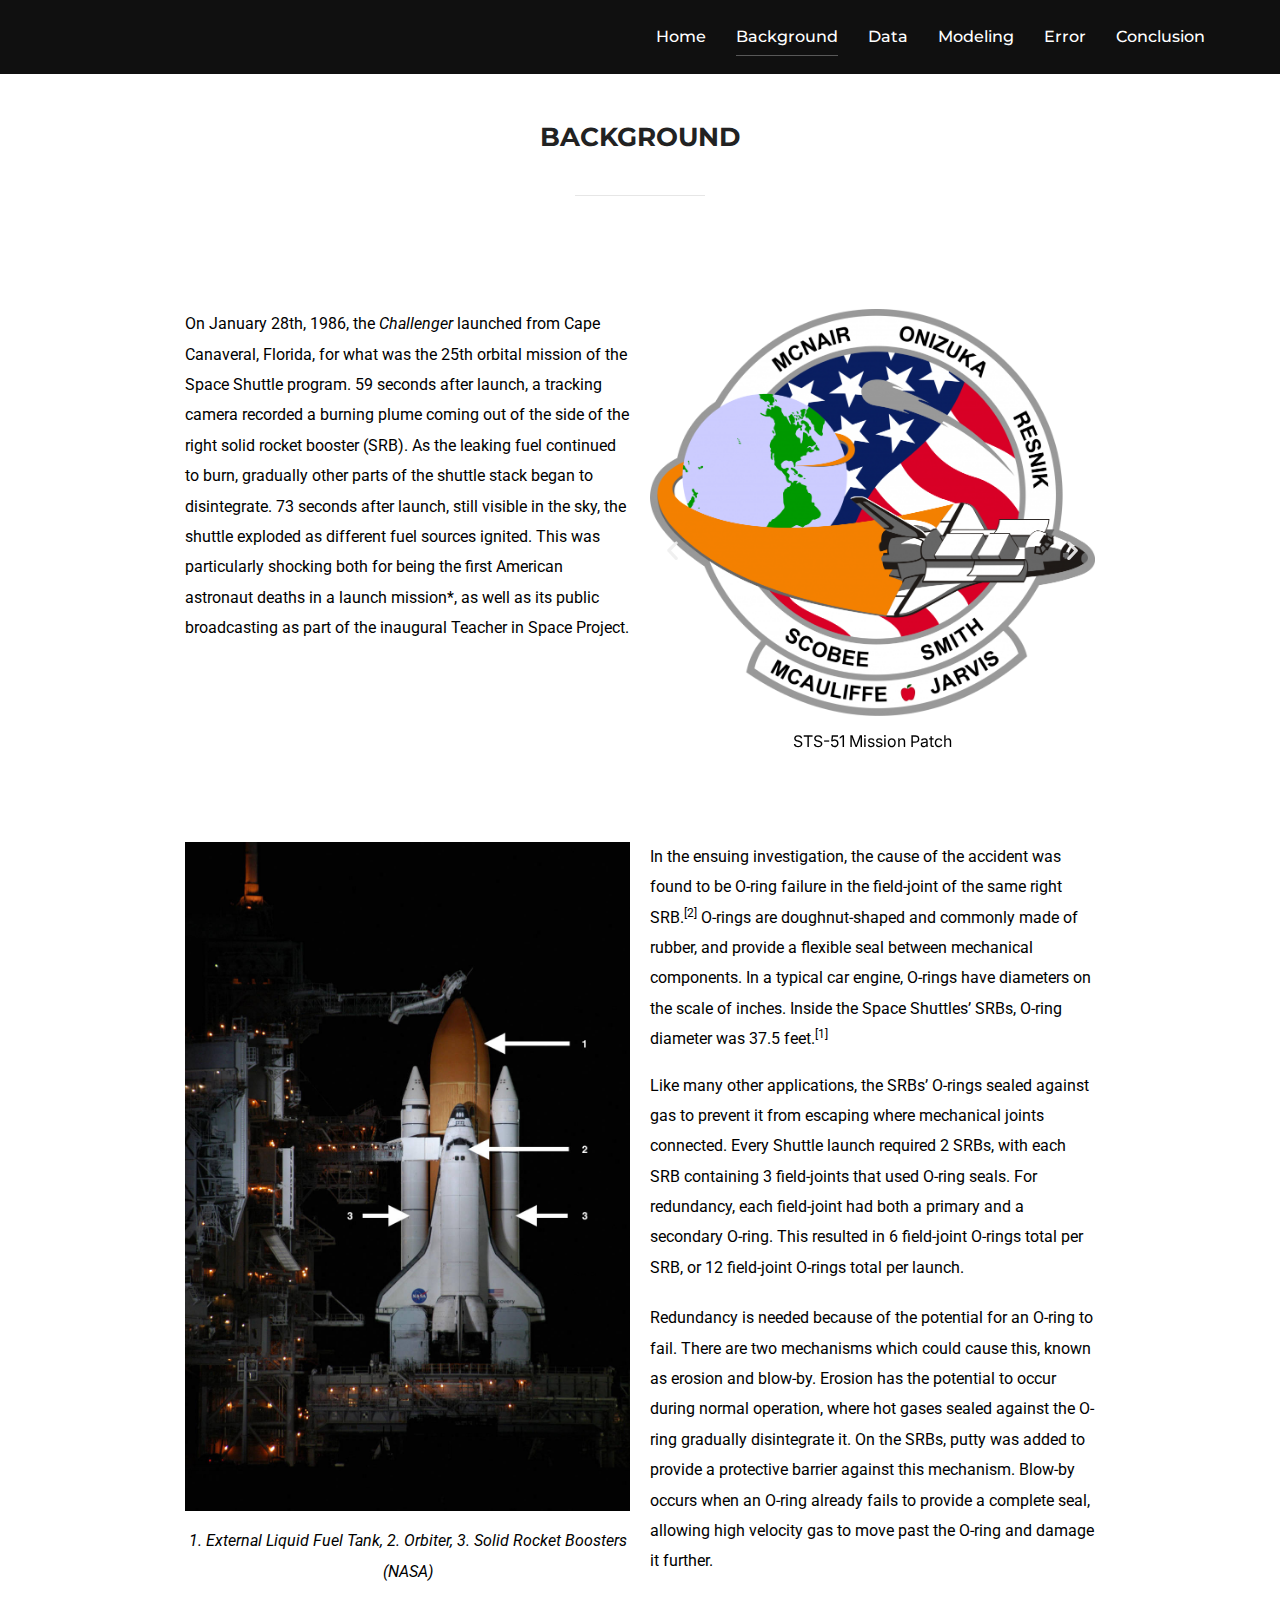
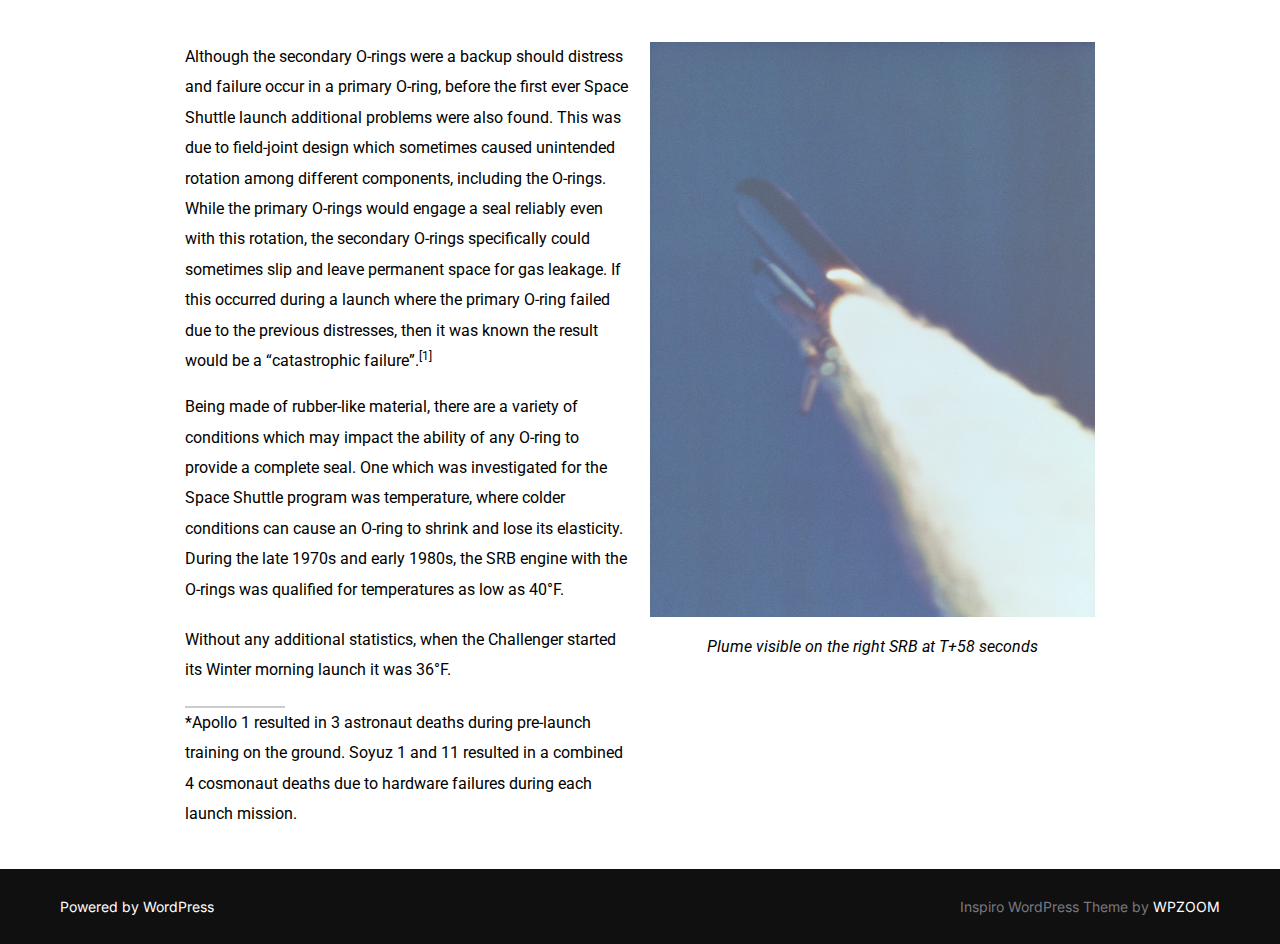
==== docs/background.html @ ef32907a "Added pages files" ====
<!DOCTYPE html> <html lang="en-US" class="no-js"> <head> 	<meta charset="UTF-8" /> 	<meta name="viewport" content="width=device-width, initial-scale=1" /> 	<script>(function(html){html.className = html.className.replace(/\bno-js\b/,'js')})(document.documentElement);</script> <title>Background &#8211; The Space Shuttle Challenger</title> <meta name='robots' content='max-image-preview:large' /> <link rel='dns-prefetch' href='//fonts.googleapis.com' /> <link rel='dns-prefetch' href='//s.w.org' /> <link rel="alternate" type="application/rss+xml" title="The Space Shuttle Challenger &raquo; Feed" href="http://localhost:8888/spaceshuttle/feed/" /> <link rel="alternate" type="application/rss+xml" title="The Space Shuttle Challenger &raquo; Comments Feed" href="http://localhost:8888/spaceshuttle/comments/feed/" /> <script>
window._wpemojiSettings = {"baseUrl":"https:\/\/s.w.org\/images\/core\/emoji\/13.1.0\/72x72\/","ext":".png","svgUrl":"https:\/\/s.w.org\/images\/core\/emoji\/13.1.0\/svg\/","svgExt":".svg","source":{"concatemoji":"http:\/\/localhost:8888\/spaceshuttle\/wp-includes\/js\/wp-emoji-release.min.js?ver=5.9.1"}};
/*! This file is auto-generated */
!function(e,a,t){var n,r,o,i=a.createElement("canvas"),p=i.getContext&&i.getContext("2d");function s(e,t){var a=String.fromCharCode;p.clearRect(0,0,i.width,i.height),p.fillText(a.apply(this,e),0,0);e=i.toDataURL();return p.clearRect(0,0,i.width,i.height),p.fillText(a.apply(this,t),0,0),e===i.toDataURL()}function c(e){var t=a.createElement("script");t.src=e,t.defer=t.type="text/javascript",a.getElementsByTagName("head")[0].appendChild(t)}for(o=Array("flag","emoji"),t.supports={everything:!0,everythingExceptFlag:!0},r=0;r<o.length;r++)t.supports[o[r]]=function(e){if(!p||!p.fillText)return!1;switch(p.textBaseline="top",p.font="600 32px Arial",e){case"flag":return s([127987,65039,8205,9895,65039],[127987,65039,8203,9895,65039])?!1:!s([55356,56826,55356,56819],[55356,56826,8203,55356,56819])&&!s([55356,57332,56128,56423,56128,56418,56128,56421,56128,56430,56128,56423,56128,56447],[55356,57332,8203,56128,56423,8203,56128,56418,8203,56128,56421,8203,56128,56430,8203,56128,56423,8203,56128,56447]);case"emoji":return!s([10084,65039,8205,55357,56613],[10084,65039,8203,55357,56613])}return!1}(o[r]),t.supports.everything=t.supports.everything&&t.supports[o[r]],"flag"!==o[r]&&(t.supports.everythingExceptFlag=t.supports.everythingExceptFlag&&t.supports[o[r]]);t.supports.everythingExceptFlag=t.supports.everythingExceptFlag&&!t.supports.flag,t.DOMReady=!1,t.readyCallback=function(){t.DOMReady=!0},t.supports.everything||(n=function(){t.readyCallback()},a.addEventListener?(a.addEventListener("DOMContentLoaded",n,!1),e.addEventListener("load",n,!1)):(e.attachEvent("onload",n),a.attachEvent("onreadystatechange",function(){"complete"===a.readyState&&t.readyCallback()})),(n=t.source||{}).concatemoji?c(n.concatemoji):n.wpemoji&&n.twemoji&&(c(n.twemoji),c(n.wpemoji)))}(window,document,window._wpemojiSettings);
</script> <style> img.wp-smiley, img.emoji { 	display: inline !important; 	border: none !important; 	box-shadow: none !important; 	height: 1em !important; 	width: 1em !important; 	margin: 0 0.07em !important; 	vertical-align: -0.1em !important; 	background: none !important; 	padding: 0 !important; } </style> 	<link rel='stylesheet' id='wp-block-library-css'  href='./css/dist-block-library-style.min.css' media='all' /> <style id='wp-block-library-theme-inline-css'> .wp-block-audio figcaption{color:#555;font-size:13px;text-align:center}.is-dark-theme .wp-block-audio figcaption{color:hsla(0,0%,100%,.65)}.wp-block-code>code{font-family:Menlo,Consolas,monaco,monospace;color:#1e1e1e;padding:.8em 1em;border:1px solid #ddd;border-radius:4px}.wp-block-embed figcaption{color:#555;font-size:13px;text-align:center}.is-dark-theme .wp-block-embed figcaption{color:hsla(0,0%,100%,.65)}.blocks-gallery-caption{color:#555;font-size:13px;text-align:center}.is-dark-theme .blocks-gallery-caption{color:hsla(0,0%,100%,.65)}.wp-block-image figcaption{color:#555;font-size:13px;text-align:center}.is-dark-theme .wp-block-image figcaption{color:hsla(0,0%,100%,.65)}.wp-block-pullquote{border-top:4px solid;border-bottom:4px solid;margin-bottom:1.75em;color:currentColor}.wp-block-pullquote__citation,.wp-block-pullquote cite,.wp-block-pullquote footer{color:currentColor;text-transform:uppercase;font-size:.8125em;font-style:normal}.wp-block-quote{border-left:.25em solid;margin:0 0 1.75em;padding-left:1em}.wp-block-quote cite,.wp-block-quote footer{color:currentColor;font-size:.8125em;position:relative;font-style:normal}.wp-block-quote.has-text-align-right{border-left:none;border-right:.25em solid;padding-left:0;padding-right:1em}.wp-block-quote.has-text-align-center{border:none;padding-left:0}.wp-block-quote.is-large,.wp-block-quote.is-style-large,.wp-block-quote.is-style-plain{border:none}.wp-block-search .wp-block-search__label{font-weight:700}.wp-block-group:where(.has-background){padding:1.25em 2.375em}.wp-block-separator{border:none;border-bottom:2px solid;margin-left:auto;margin-right:auto;opacity:.4}.wp-block-separator:not(.is-style-wide):not(.is-style-dots){width:100px}.wp-block-separator.has-background:not(.is-style-dots){border-bottom:none;height:1px}.wp-block-separator.has-background:not(.is-style-wide):not(.is-style-dots){height:2px}.wp-block-table thead{border-bottom:3px solid}.wp-block-table tfoot{border-top:3px solid}.wp-block-table td,.wp-block-table th{padding:.5em;border:1px solid;word-break:normal}.wp-block-table figcaption{color:#555;font-size:13px;text-align:center}.is-dark-theme .wp-block-table figcaption{color:hsla(0,0%,100%,.65)}.wp-block-video figcaption{color:#555;font-size:13px;text-align:center}.is-dark-theme .wp-block-video figcaption{color:hsla(0,0%,100%,.65)}.wp-block-template-part.has-background{padding:1.25em 2.375em;margin-top:0;margin-bottom:0} </style> <style id='global-styles-inline-css'> body{--wp--preset--color--black: #000000;--wp--preset--color--cyan-bluish-gray: #abb8c3;--wp--preset--color--white: #ffffff;--wp--preset--color--pale-pink: #f78da7;--wp--preset--color--vivid-red: #cf2e2e;--wp--preset--color--luminous-vivid-orange: #ff6900;--wp--preset--color--luminous-vivid-amber: #fcb900;--wp--preset--color--light-green-cyan: #7bdcb5;--wp--preset--color--vivid-green-cyan: #00d084;--wp--preset--color--pale-cyan-blue: #8ed1fc;--wp--preset--color--vivid-cyan-blue: #0693e3;--wp--preset--color--vivid-purple: #9b51e0;--wp--preset--gradient--vivid-cyan-blue-to-vivid-purple: linear-gradient(135deg,rgba(6,147,227,1) 0%,rgb(155,81,224) 100%);--wp--preset--gradient--light-green-cyan-to-vivid-green-cyan: linear-gradient(135deg,rgb(122,220,180) 0%,rgb(0,208,130) 100%);--wp--preset--gradient--luminous-vivid-amber-to-luminous-vivid-orange: linear-gradient(135deg,rgba(252,185,0,1) 0%,rgba(255,105,0,1) 100%);--wp--preset--gradient--luminous-vivid-orange-to-vivid-red: linear-gradient(135deg,rgba(255,105,0,1) 0%,rgb(207,46,46) 100%);--wp--preset--gradient--very-light-gray-to-cyan-bluish-gray: linear-gradient(135deg,rgb(238,238,238) 0%,rgb(169,184,195) 100%);--wp--preset--gradient--cool-to-warm-spectrum: linear-gradient(135deg,rgb(74,234,220) 0%,rgb(151,120,209) 20%,rgb(207,42,186) 40%,rgb(238,44,130) 60%,rgb(251,105,98) 80%,rgb(254,248,76) 100%);--wp--preset--gradient--blush-light-purple: linear-gradient(135deg,rgb(255,206,236) 0%,rgb(152,150,240) 100%);--wp--preset--gradient--blush-bordeaux: linear-gradient(135deg,rgb(254,205,165) 0%,rgb(254,45,45) 50%,rgb(107,0,62) 100%);--wp--preset--gradient--luminous-dusk: linear-gradient(135deg,rgb(255,203,112) 0%,rgb(199,81,192) 50%,rgb(65,88,208) 100%);--wp--preset--gradient--pale-ocean: linear-gradient(135deg,rgb(255,245,203) 0%,rgb(182,227,212) 50%,rgb(51,167,181) 100%);--wp--preset--gradient--electric-grass: linear-gradient(135deg,rgb(202,248,128) 0%,rgb(113,206,126) 100%);--wp--preset--gradient--midnight: linear-gradient(135deg,rgb(2,3,129) 0%,rgb(40,116,252) 100%);--wp--preset--duotone--dark-grayscale: url('#wp-duotone-dark-grayscale');--wp--preset--duotone--grayscale: url('#wp-duotone-grayscale');--wp--preset--duotone--purple-yellow: url('#wp-duotone-purple-yellow');--wp--preset--duotone--blue-red: url('#wp-duotone-blue-red');--wp--preset--duotone--midnight: url('#wp-duotone-midnight');--wp--preset--duotone--magenta-yellow: url('#wp-duotone-magenta-yellow');--wp--preset--duotone--purple-green: url('#wp-duotone-purple-green');--wp--preset--duotone--blue-orange: url('#wp-duotone-blue-orange');--wp--preset--font-size--small: 13px;--wp--preset--font-size--medium: 20px;--wp--preset--font-size--large: 36px;--wp--preset--font-size--x-large: 42px;}.has-black-color{color: var(--wp--preset--color--black) !important;}.has-cyan-bluish-gray-color{color: var(--wp--preset--color--cyan-bluish-gray) !important;}.has-white-color{color: var(--wp--preset--color--white) !important;}.has-pale-pink-color{color: var(--wp--preset--color--pale-pink) !important;}.has-vivid-red-color{color: var(--wp--preset--color--vivid-red) !important;}.has-luminous-vivid-orange-color{color: var(--wp--preset--color--luminous-vivid-orange) !important;}.has-luminous-vivid-amber-color{color: var(--wp--preset--color--luminous-vivid-amber) !important;}.has-light-green-cyan-color{color: var(--wp--preset--color--light-green-cyan) !important;}.has-vivid-green-cyan-color{color: var(--wp--preset--color--vivid-green-cyan) !important;}.has-pale-cyan-blue-color{color: var(--wp--preset--color--pale-cyan-blue) !important;}.has-vivid-cyan-blue-color{color: var(--wp--preset--color--vivid-cyan-blue) !important;}.has-vivid-purple-color{color: var(--wp--preset--color--vivid-purple) !important;}.has-black-background-color{background-color: var(--wp--preset--color--black) !important;}.has-cyan-bluish-gray-background-color{background-color: var(--wp--preset--color--cyan-bluish-gray) !important;}.has-white-background-color{background-color: var(--wp--preset--color--white) !important;}.has-pale-pink-background-color{background-color: var(--wp--preset--color--pale-pink) !important;}.has-vivid-red-background-color{background-color: var(--wp--preset--color--vivid-red) !important;}.has-luminous-vivid-orange-background-color{background-color: var(--wp--preset--color--luminous-vivid-orange) !important;}.has-luminous-vivid-amber-background-color{background-color: var(--wp--preset--color--luminous-vivid-amber) !important;}.has-light-green-cyan-background-color{background-color: var(--wp--preset--color--light-green-cyan) !important;}.has-vivid-green-cyan-background-color{background-color: var(--wp--preset--color--vivid-green-cyan) !important;}.has-pale-cyan-blue-background-color{background-color: var(--wp--preset--color--pale-cyan-blue) !important;}.has-vivid-cyan-blue-background-color{background-color: var(--wp--preset--color--vivid-cyan-blue) !important;}.has-vivid-purple-background-color{background-color: var(--wp--preset--color--vivid-purple) !important;}.has-black-border-color{border-color: var(--wp--preset--color--black) !important;}.has-cyan-bluish-gray-border-color{border-color: var(--wp--preset--color--cyan-bluish-gray) !important;}.has-white-border-color{border-color: var(--wp--preset--color--white) !important;}.has-pale-pink-border-color{border-color: var(--wp--preset--color--pale-pink) !important;}.has-vivid-red-border-color{border-color: var(--wp--preset--color--vivid-red) !important;}.has-luminous-vivid-orange-border-color{border-color: var(--wp--preset--color--luminous-vivid-orange) !important;}.has-luminous-vivid-amber-border-color{border-color: var(--wp--preset--color--luminous-vivid-amber) !important;}.has-light-green-cyan-border-color{border-color: var(--wp--preset--color--light-green-cyan) !important;}.has-vivid-green-cyan-border-color{border-color: var(--wp--preset--color--vivid-green-cyan) !important;}.has-pale-cyan-blue-border-color{border-color: var(--wp--preset--color--pale-cyan-blue) !important;}.has-vivid-cyan-blue-border-color{border-color: var(--wp--preset--color--vivid-cyan-blue) !important;}.has-vivid-purple-border-color{border-color: var(--wp--preset--color--vivid-purple) !important;}.has-vivid-cyan-blue-to-vivid-purple-gradient-background{background: var(--wp--preset--gradient--vivid-cyan-blue-to-vivid-purple) !important;}.has-light-green-cyan-to-vivid-green-cyan-gradient-background{background: var(--wp--preset--gradient--light-green-cyan-to-vivid-green-cyan) !important;}.has-luminous-vivid-amber-to-luminous-vivid-orange-gradient-background{background: var(--wp--preset--gradient--luminous-vivid-amber-to-luminous-vivid-orange) !important;}.has-luminous-vivid-orange-to-vivid-red-gradient-background{background: var(--wp--preset--gradient--luminous-vivid-orange-to-vivid-red) !important;}.has-very-light-gray-to-cyan-bluish-gray-gradient-background{background: var(--wp--preset--gradient--very-light-gray-to-cyan-bluish-gray) !important;}.has-cool-to-warm-spectrum-gradient-background{background: var(--wp--preset--gradient--cool-to-warm-spectrum) !important;}.has-blush-light-purple-gradient-background{background: var(--wp--preset--gradient--blush-light-purple) !important;}.has-blush-bordeaux-gradient-background{background: var(--wp--preset--gradient--blush-bordeaux) !important;}.has-luminous-dusk-gradient-background{background: var(--wp--preset--gradient--luminous-dusk) !important;}.has-pale-ocean-gradient-background{background: var(--wp--preset--gradient--pale-ocean) !important;}.has-electric-grass-gradient-background{background: var(--wp--preset--gradient--electric-grass) !important;}.has-midnight-gradient-background{background: var(--wp--preset--gradient--midnight) !important;}.has-small-font-size{font-size: var(--wp--preset--font-size--small) !important;}.has-medium-font-size{font-size: var(--wp--preset--font-size--medium) !important;}.has-large-font-size{font-size: var(--wp--preset--font-size--large) !important;}.has-x-large-font-size{font-size: var(--wp--preset--font-size--x-large) !important;} </style> <link rel='stylesheet' id='inspiro-google-fonts-css'  href='//fonts.googleapis.com/css?family=Inter%3A400%2C700%2C%2C200%2C300%2C500%2C600%7CMontserrat%3A500%2C600%2C700&#038;display=swap&#038;ver=1.7.0' media='all' /> <link rel='stylesheet' id='inspiro-style-css'  href='./css/inspiro-assets-css-minified-style.min.css' media='all' /> <style id='inspiro-style-inline-css'> body, button, input, select, textarea { font-family: 'Inter', sans-serif; font-weight: 400; } @media screen and (min-width: 782px) { body, button, input, select, textarea { font-size: 16px; line-height: 1.8; } } body:not(.wp-custom-logo) a.custom-logo-text { font-family: 'Montserrat', sans-serif; font-weight: 700; text-transform: uppercase; } @media screen and (min-width: 782px) { body:not(.wp-custom-logo) a.custom-logo-text { font-size: 26px; line-height: 1.8; } } h1, h2, h3, h4, h5, h6 { font-weight: 700; line-height: 1.4; } .site-title { font-family: 'Inter', sans-serif; font-weight: 700; line-height: 1.25; } @media screen and (min-width: 782px) { .site-title { font-size: 80px; } } .site-description { font-family: 'Inter', sans-serif; line-height: 1.8; } @media screen and (min-width: 782px) { .site-description { font-size: 20px; } } .custom-header-button { font-family: 'Inter', sans-serif; line-height: 1.8; } @media screen and (min-width: 782px) { .custom-header-button { font-size: 16px; } } .navbar-nav a { font-family: 'Montserrat', sans-serif; font-weight: 500; line-height: 1.8; } @media screen and (min-width: 782px) { .navbar-nav a { font-size: 16px; } } @media screen and (max-width: 64em) { .navbar-nav li a { font-family: 'Montserrat', sans-serif; font-size: 16px; font-weight: 600; text-transform: uppercase; line-height: 1.8; } }  </style> <link rel='stylesheet' id='katex-css'  href='./css/katex-assets-katex-0.13.13-katex.min.css' media='all' /> <link rel='stylesheet' id='elementor-icons-css'  href='./css/elementor-assets-lib-eicons-css-elementor-icons.min.css' media='all' /> <link rel='stylesheet' id='elementor-frontend-css'  href='./css/elementor-assets-css-frontend-lite.min.css' media='all' /> <link rel='stylesheet' id='elementor-post-11-css'  href='./css/elementor-css-post-11.css' media='all' /> <link rel='stylesheet' id='elementor-global-css'  href='./css/elementor-css-global.css' media='all' /> <link rel='stylesheet' id='elementor-post-53-css'  href='./css/elementor-css-post-53.css' media='all' /> <link rel='stylesheet' id='google-fonts-1-css'  href='https://fonts.googleapis.com/css?family=Roboto%3A100%2C100italic%2C200%2C200italic%2C300%2C300italic%2C400%2C400italic%2C500%2C500italic%2C600%2C600italic%2C700%2C700italic%2C800%2C800italic%2C900%2C900italic%7CRoboto+Slab%3A100%2C100italic%2C200%2C200italic%2C300%2C300italic%2C400%2C400italic%2C500%2C500italic%2C600%2C600italic%2C700%2C700italic%2C800%2C800italic%2C900%2C900italic&#038;display=auto&#038;ver=5.9.1' media='all' />         <script>
            /* <![CDATA[ */
            var rcewpp = {
                "ajax_url":"http://localhost:8888/spaceshuttle/wp-admin/admin-ajax.php",
                "nonce": "acafa81089",
                "home_url": "./index.html",
                "settings_icon": 'http://localhost:8888/spaceshuttle/wp-content/plugins/export-wp-page-to-static-html/admin/images/settings.png',
                "settings_hover_icon": 'http://localhost:8888/spaceshuttle/wp-content/plugins/export-wp-page-to-static-html/admin/images/settings_hover.png'
            };
            /* ]]\> */
        </script>         <script src='./js/jquery-jquery.min.js' id='jquery-core-js'></script> <script src='./js/jquery-jquery-migrate.min.js' id='jquery-migrate-js'></script> <link rel="https://api.w.org/" href="http://localhost:8888/spaceshuttle/wp-json/" /><link rel="alternate" type="application/json" href="http://localhost:8888/spaceshuttle/wp-json/wp/v2/pages/53" /><link rel="EditURI" type="application/rsd+xml" title="RSD" href="http://localhost:8888/spaceshuttle/xmlrpc.php?rsd" /> <link rel="wlwmanifest" type="application/wlwmanifest+xml" href="http://localhost:8888/spaceshuttle/wp-includes/wlwmanifest.xml" />  <meta name="generator" content="WordPress 5.9.1" /> <link rel="canonical" href="./background" /> <link rel='shortlink' href='http://localhost:8888/spaceshuttle/?p=53' /> <link rel="alternate" type="application/json+oembed" href="http://localhost:8888/spaceshuttle/wp-json/oembed/1.0/embed?url=http%3A%2F%2Flocalhost%3A8888%2Fspaceshuttle%2Fbackground%2F" /> <link rel="alternate" type="text/xml+oembed" href="http://localhost:8888/spaceshuttle/wp-json/oembed/1.0/embed?url=http%3A%2F%2Flocalhost%3A8888%2Fspaceshuttle%2Fbackground%2F&#038;format=xml" /> 		<style id="inspiro-custom-header-styles" type="text/css"> 					.site-title a, 			.colors-dark .site-title a, 			.colors-custom .site-title a, 			body.has-header-image .site-title a, 			body.has-header-video .site-title a, 			body.has-header-image.colors-dark .site-title a, 			body.has-header-video.colors-dark .site-title a, 			body.has-header-image.colors-custom .site-title a, 			body.has-header-video.colors-custom .site-title a, 			.site-description, 			.colors-dark .site-description, 			.colors-custom .site-description, 			body.has-header-image .site-description, 			body.has-header-video .site-description, 			body.has-header-image.colors-dark .site-description, 			body.has-header-video.colors-dark .site-description, 			body.has-header-image.colors-custom .site-description, 			body.has-header-video.colors-custom .site-description { 				color: ; 			} 		 					.custom-header-button { 				color: #ffffff; 				border-color: #ffffff; 			} 		 					.custom-header-button:hover { 				color: #ffffff; 			} 		 					.custom-header-button:hover { 				background-color: #0bb4aa; 				border-color: #0bb4aa; 			} 				</style> 		 </head>  <body class="page-template-default page page-id-53 wp-embed-responsive post-display-content-none colors-light elementor-default elementor-kit-11 elementor-page elementor-page-53"> <svg xmlns="http://www.w3.org/2000/svg" viewbox="0 0 0 0" width="0" height="0" focusable="false" role="none" style="visibility: hidden; position: absolute; left: -9999px; overflow: hidden;" ><defs><filter id="wp-duotone-dark-grayscale"><fecolormatrix color-interpolation-filters="sRGB" type="matrix" values=" .299 .587 .114 0 0 .299 .587 .114 0 0 .299 .587 .114 0 0 .299 .587 .114 0 0 " /><fecomponenttransfer color-interpolation-filters="sRGB" ><fefuncr type="table" tablevalues="0 0.49803921568627" /><fefuncg type="table" tablevalues="0 0.49803921568627" /><fefuncb type="table" tablevalues="0 0.49803921568627" /><fefunca type="table" tablevalues="1 1" /></fecomponenttransfer><fecomposite in2="SourceGraphic" operator="in" /></filter></defs></svg><svg xmlns="http://www.w3.org/2000/svg" viewbox="0 0 0 0" width="0" height="0" focusable="false" role="none" style="visibility: hidden; position: absolute; left: -9999px; overflow: hidden;" ><defs><filter id="wp-duotone-grayscale"><fecolormatrix color-interpolation-filters="sRGB" type="matrix" values=" .299 .587 .114 0 0 .299 .587 .114 0 0 .299 .587 .114 0 0 .299 .587 .114 0 0 " /><fecomponenttransfer color-interpolation-filters="sRGB" ><fefuncr type="table" tablevalues="0 1" /><fefuncg type="table" tablevalues="0 1" /><fefuncb type="table" tablevalues="0 1" /><fefunca type="table" tablevalues="1 1" /></fecomponenttransfer><fecomposite in2="SourceGraphic" operator="in" /></filter></defs></svg><svg xmlns="http://www.w3.org/2000/svg" viewbox="0 0 0 0" width="0" height="0" focusable="false" role="none" style="visibility: hidden; position: absolute; left: -9999px; overflow: hidden;" ><defs><filter id="wp-duotone-purple-yellow"><fecolormatrix color-interpolation-filters="sRGB" type="matrix" values=" .299 .587 .114 0 0 .299 .587 .114 0 0 .299 .587 .114 0 0 .299 .587 .114 0 0 " /><fecomponenttransfer color-interpolation-filters="sRGB" ><fefuncr type="table" tablevalues="0.54901960784314 0.98823529411765" /><fefuncg type="table" tablevalues="0 1" /><fefuncb type="table" tablevalues="0.71764705882353 0.25490196078431" /><fefunca type="table" tablevalues="1 1" /></fecomponenttransfer><fecomposite in2="SourceGraphic" operator="in" /></filter></defs></svg><svg xmlns="http://www.w3.org/2000/svg" viewbox="0 0 0 0" width="0" height="0" focusable="false" role="none" style="visibility: hidden; position: absolute; left: -9999px; overflow: hidden;" ><defs><filter id="wp-duotone-blue-red"><fecolormatrix color-interpolation-filters="sRGB" type="matrix" values=" .299 .587 .114 0 0 .299 .587 .114 0 0 .299 .587 .114 0 0 .299 .587 .114 0 0 " /><fecomponenttransfer color-interpolation-filters="sRGB" ><fefuncr type="table" tablevalues="0 1" /><fefuncg type="table" tablevalues="0 0.27843137254902" /><fefuncb type="table" tablevalues="0.5921568627451 0.27843137254902" /><fefunca type="table" tablevalues="1 1" /></fecomponenttransfer><fecomposite in2="SourceGraphic" operator="in" /></filter></defs></svg><svg xmlns="http://www.w3.org/2000/svg" viewbox="0 0 0 0" width="0" height="0" focusable="false" role="none" style="visibility: hidden; position: absolute; left: -9999px; overflow: hidden;" ><defs><filter id="wp-duotone-midnight"><fecolormatrix color-interpolation-filters="sRGB" type="matrix" values=" .299 .587 .114 0 0 .299 .587 .114 0 0 .299 .587 .114 0 0 .299 .587 .114 0 0 " /><fecomponenttransfer color-interpolation-filters="sRGB" ><fefuncr type="table" tablevalues="0 0" /><fefuncg type="table" tablevalues="0 0.64705882352941" /><fefuncb type="table" tablevalues="0 1" /><fefunca type="table" tablevalues="1 1" /></fecomponenttransfer><fecomposite in2="SourceGraphic" operator="in" /></filter></defs></svg><svg xmlns="http://www.w3.org/2000/svg" viewbox="0 0 0 0" width="0" height="0" focusable="false" role="none" style="visibility: hidden; position: absolute; left: -9999px; overflow: hidden;" ><defs><filter id="wp-duotone-magenta-yellow"><fecolormatrix color-interpolation-filters="sRGB" type="matrix" values=" .299 .587 .114 0 0 .299 .587 .114 0 0 .299 .587 .114 0 0 .299 .587 .114 0 0 " /><fecomponenttransfer color-interpolation-filters="sRGB" ><fefuncr type="table" tablevalues="0.78039215686275 1" /><fefuncg type="table" tablevalues="0 0.94901960784314" /><fefuncb type="table" tablevalues="0.35294117647059 0.47058823529412" /><fefunca type="table" tablevalues="1 1" /></fecomponenttransfer><fecomposite in2="SourceGraphic" operator="in" /></filter></defs></svg><svg xmlns="http://www.w3.org/2000/svg" viewbox="0 0 0 0" width="0" height="0" focusable="false" role="none" style="visibility: hidden; position: absolute; left: -9999px; overflow: hidden;" ><defs><filter id="wp-duotone-purple-green"><fecolormatrix color-interpolation-filters="sRGB" type="matrix" values=" .299 .587 .114 0 0 .299 .587 .114 0 0 .299 .587 .114 0 0 .299 .587 .114 0 0 " /><fecomponenttransfer color-interpolation-filters="sRGB" ><fefuncr type="table" tablevalues="0.65098039215686 0.40392156862745" /><fefuncg type="table" tablevalues="0 1" /><fefuncb type="table" tablevalues="0.44705882352941 0.4" /><fefunca type="table" tablevalues="1 1" /></fecomponenttransfer><fecomposite in2="SourceGraphic" operator="in" /></filter></defs></svg><svg xmlns="http://www.w3.org/2000/svg" viewbox="0 0 0 0" width="0" height="0" focusable="false" role="none" style="visibility: hidden; position: absolute; left: -9999px; overflow: hidden;" ><defs><filter id="wp-duotone-blue-orange"><fecolormatrix color-interpolation-filters="sRGB" type="matrix" values=" .299 .587 .114 0 0 .299 .587 .114 0 0 .299 .587 .114 0 0 .299 .587 .114 0 0 " /><fecomponenttransfer color-interpolation-filters="sRGB" ><fefuncr type="table" tablevalues="0.098039215686275 1" /><fefuncg type="table" tablevalues="0 0.66274509803922" /><fefuncb type="table" tablevalues="0.84705882352941 0.41960784313725" /><fefunca type="table" tablevalues="1 1" /></fecomponenttransfer><fecomposite in2="SourceGraphic" operator="in" /></filter></defs></svg> <aside id="side-nav" class="side-nav" tabindex="-1"> 	<div class="side-nav__scrollable-container"> 		<div class="side-nav__wrap"> 			<div class="side-nav__close-button"> 				<button type="button" class="navbar-toggle"> 					<span class="screen-reader-text">Toggle navigation</span> 					<span class="icon-bar"></span> 					<span class="icon-bar"></span> 					<span class="icon-bar"></span> 				</button> 			</div> 							<nav class="mobile-menu-wrapper" aria-label="Mobile Menu" role="navigation"> 					<ul id="menu-menu" class="nav navbar-nav"><li id="menu-item-60" class="menu-item menu-item-type-post_type menu-item-object-page menu-item-home menu-item-60"><a href="./index.html">Home</a></li> <li id="menu-item-61" class="menu-item menu-item-type-post_type menu-item-object-page current-menu-item page_item page-item-53 current_page_item menu-item-61"><a href="./background.html" aria-current="page">Background</a></li> <li id="menu-item-120" class="menu-item menu-item-type-post_type menu-item-object-page menu-item-120"><a href="./data.html">Data</a></li> <li id="menu-item-206" class="menu-item menu-item-type-post_type menu-item-object-page menu-item-206"><a href="./modeling.html">Modeling</a></li> <li id="menu-item-205" class="menu-item menu-item-type-post_type menu-item-object-page menu-item-205"><a href="./error.html">Error</a></li> <li id="menu-item-152" class="menu-item menu-item-type-post_type menu-item-object-page menu-item-152"><a href="./conclusion.html">Conclusion</a></li> </ul>				</nav> 								</div> 	</div> </aside> <div class="side-nav-overlay"></div>  <div id="page" class="site"> 	<a class="skip-link screen-reader-text" href="#">Skip to content</a>  	<header id="masthead" class="site-header" role="banner"> 		<div id="site-navigation" class="navbar">     	<div class="header-inner inner-wrap">  		<div class="header-logo-wrapper"> 			<a href="#" title="Statistics for Critical Decisions" class="custom-logo-text"></a>		</div>  		<div class="header-navigation-wrapper"> 							<nav class="primary-menu-wrapper navbar-collapse collapse" aria-label="Top Horizontal Menu" role="navigation"> 					<ul id="menu-menu-1" class="nav navbar-nav dropdown sf-menu"><li class="menu-item menu-item-type-post_type menu-item-object-page menu-item-home menu-item-60"><a href="./index.html">Home</a></li> <li class="menu-item menu-item-type-post_type menu-item-object-page current-menu-item page_item page-item-53 current_page_item menu-item-61"><a href="./background.html" aria-current="page">Background</a></li> <li class="menu-item menu-item-type-post_type menu-item-object-page menu-item-120"><a href="./data.html">Data</a></li> <li class="menu-item menu-item-type-post_type menu-item-object-page menu-item-206"><a href="./modeling.html">Modeling</a></li> <li class="menu-item menu-item-type-post_type menu-item-object-page menu-item-205"><a href="./error.html">Error</a></li> <li class="menu-item menu-item-type-post_type menu-item-object-page menu-item-152"><a href="./conclusion.html">Conclusion</a></li> </ul>				</nav> 			 			 			<div id="sb-search" class="sb-search" style="display: none;"> 				 <form method="get" id="searchform" action="http://localhost:8888/spaceshuttle/"> 	<label for="search-form-input"> 		<span class="screen-reader-text">Search for:</span> 		<input type="search" class="sb-search-input" placeholder="Type your keywords and hit Enter..." name="s" id="search-form-input" autocomplete="off" /> 	</label> 	<button class="sb-search-button-open" aria-expanded="false"> 		<span class="sb-icon-search"> 			<svg class="svg-icon svg-icon-search" aria-hidden="true" role="img" focusable="false" xmlns="http://www.w3.org/2000/svg" width="23" height="23" viewbox="0 0 23 23"><path d="M38.710696,48.0601792 L43,52.3494831 L41.3494831,54 L37.0601792,49.710696 C35.2632422,51.1481185 32.9839107,52.0076499 30.5038249,52.0076499 C24.7027226,52.0076499 20,47.3049272 20,41.5038249 C20,35.7027226 24.7027226,31 30.5038249,31 C36.3049272,31 41.0076499,35.7027226 41.0076499,41.5038249 C41.0076499,43.9839107 40.1481185,46.2632422 38.710696,48.0601792 Z M36.3875844,47.1716785 C37.8030221,45.7026647 38.6734666,43.7048964 38.6734666,41.5038249 C38.6734666,36.9918565 35.0157934,33.3341833 30.5038249,33.3341833 C25.9918565,33.3341833 22.3341833,36.9918565 22.3341833,41.5038249 C22.3341833,46.0157934 25.9918565,49.6734666 30.5038249,49.6734666 C32.7048964,49.6734666 34.7026647,48.8030221 36.1716785,47.3875844 C36.2023931,47.347638 36.2360451,47.3092237 36.2726343,47.2726343 C36.3092237,47.2360451 36.347638,47.2023931 36.3875844,47.1716785 Z" transform="translate(-20 -31)" /></svg>		</span> 	</button> 	<button class="sb-search-button-close" aria-expanded="false"> 		<span class="sb-icon-search"> 			<svg class="svg-icon svg-icon-cross" aria-hidden="true" role="img" focusable="false" xmlns="http://www.w3.org/2000/svg" width="16" height="16" viewbox="0 0 16 16"><polygon fill="" fill-rule="evenodd" points="6.852 7.649 .399 1.195 1.445 .149 7.899 6.602 14.352 .149 15.399 1.195 8.945 7.649 15.399 14.102 14.352 15.149 7.899 8.695 1.445 15.149 .399 14.102" /></svg>		</span> 	</button> </form> 			</div>  							<button type="button" class="navbar-toggle"> 					<span class="screen-reader-text">Toggle sidebar &amp; navigation</span> 					<span class="icon-bar"></span> 					<span class="icon-bar"></span> 					<span class="icon-bar"></span> 				</button> 					</div> 	</div><!-- .inner-wrap --> </div><!-- #site-navigation --> 	</header><!-- #masthead -->       	 	<div class="site-content-contain"> 		<div id="content" class="site-content">   <div class="inner-wrap"> 	<div id="primary" class="content-area">   		<main id="main" class="site-main" role="main">  			 <article id="post-53" class="post-53 page type-page status-publish hentry">  	 	<header class="entry-header">  		<div class="inner-wrap"><h1 class="entry-title">Background</h1></div><!-- .inner-wrap --> 	</header><!-- .entry-header -->  	 	<div class="entry-content"> 				<div data-elementor-type="wp-page" data-elementor-id="53" class="elementor elementor-53" data-elementor-settings="[]"> 							<div class="elementor-section-wrap"> 							<section class="elementor-section elementor-top-section elementor-element elementor-element-685d452b elementor-section-boxed elementor-section-height-default elementor-section-height-default" data-id="685d452b" data-element_type="section"> 						<div class="elementor-container elementor-column-gap-default"> 					<div class="elementor-column elementor-col-100 elementor-top-column elementor-element elementor-element-48b63173" data-id="48b63173" data-element_type="column"> 			<div class="elementor-widget-wrap elementor-element-populated"> 								<section class="elementor-section elementor-inner-section elementor-element elementor-element-d9cd7e8 elementor-section-boxed elementor-section-height-default elementor-section-height-default" data-id="d9cd7e8" data-element_type="section"> 						<div class="elementor-container elementor-column-gap-default"> 					<div class="elementor-column elementor-col-50 elementor-inner-column elementor-element elementor-element-d2b9fd6" data-id="d2b9fd6" data-element_type="column"> 			<div class="elementor-widget-wrap elementor-element-populated"> 								<div class="elementor-element elementor-element-a181c21 elementor-widget elementor-widget-text-editor" data-id="a181c21" data-element_type="widget" data-widget_type="text-editor.default"> 				<div class="elementor-widget-container"> 			<style>/*! elementor - v3.5.5 - 03-02-2022 */ .elementor-widget-text-editor.elementor-drop-cap-view-stacked .elementor-drop-cap{background-color:#818a91;color:#fff}.elementor-widget-text-editor.elementor-drop-cap-view-framed .elementor-drop-cap{color:#818a91;border:3px solid;background-color:transparent}.elementor-widget-text-editor:not(.elementor-drop-cap-view-default) .elementor-drop-cap{margin-top:8px}.elementor-widget-text-editor:not(.elementor-drop-cap-view-default) .elementor-drop-cap-letter{width:1em;height:1em}.elementor-widget-text-editor .elementor-drop-cap{float:left;text-align:center;line-height:1;font-size:50px}.elementor-widget-text-editor .elementor-drop-cap-letter{display:inline-block}</style>				<p><span style="color: #000000;"><span style="font-family: var( --e-global-typography-text-font-family ), Sans-serif;">On January 28th, 1986, the </span><span style="font-style: italic; font-family: var( --e-global-typography-text-font-family ), Sans-serif;">Challenger</span><span style="font-family: var( --e-global-typography-text-font-family ), Sans-serif;"> launched from Cape Canaveral, Florida, for what was the 25th orbital mission of the Space Shuttle program. 59 seconds after launch, a tracking camera recorded a burning plume coming out of the side of the right solid rocket booster (SRB). As the leaking fuel continued to burn, gradually other parts of the shuttle stack began to disintegrate. 73 seconds after launch, still visible in the sky, the shuttle exploded as different fuel sources ignited. This was particularly shocking both for being the first American astronaut deaths in a launch mission*, as well as its public broadcasting as part of the inaugural </span><a style="border-top-left-radius: inherit; border-top-right-radius: inherit; border-bottom-right-radius: inherit; border-bottom-left-radius: inherit; font-family: var( --e-global-typography-text-font-family ), Sans-serif; color: #000000;" href="#">Teacher in Space Project</a><span style="font-family: var( --e-global-typography-text-font-family ), Sans-serif;">.</span></span></p>						</div> 				</div> 					</div> 		</div> 				<div class="elementor-column elementor-col-50 elementor-inner-column elementor-element elementor-element-0e0efcf" data-id="0e0efcf" data-element_type="column"> 			<div class="elementor-widget-wrap elementor-element-populated"> 								<div class="elementor-element elementor-element-0f5905a elementor-arrows-position-inside elementor-pagination-position-outside elementor-widget elementor-widget-image-carousel" data-id="0f5905a" data-element_type="widget" data-settings="{&quot;slides_to_show&quot;:&quot;1&quot;,&quot;navigation&quot;:&quot;both&quot;,&quot;autoplay&quot;:&quot;yes&quot;,&quot;pause_on_hover&quot;:&quot;yes&quot;,&quot;pause_on_interaction&quot;:&quot;yes&quot;,&quot;autoplay_speed&quot;:5000,&quot;infinite&quot;:&quot;yes&quot;,&quot;effect&quot;:&quot;slide&quot;,&quot;speed&quot;:500}" data-widget_type="image-carousel.default"> 				<div class="elementor-widget-container"> 			<style>/*! elementor - v3.5.5 - 03-02-2022 */ .elementor-widget-image-carousel .swiper-container{position:static}.elementor-widget-image-carousel .swiper-container .swiper-slide figure{line-height:inherit}.elementor-widget-image-carousel .swiper-slide{text-align:center}.elementor-image-carousel-wrapper:not(.swiper-container-initialized) .swiper-slide{max-width:calc(100% / var(--e-image-carousel-slides-to-show, 3))}</style>		<div class="elementor-image-carousel-wrapper swiper-container" dir="ltr"> 			<div class="elementor-image-carousel swiper-wrapper swiper-image-stretch"> 								<div class="swiper-slide"><figure class="swiper-slide-inner"><img class="swiper-slide-image" src="./images/logo-1024x937.png" alt="STS-51 Mission Patch" /><figcaption class="elementor-image-carousel-caption">STS-51 Mission Patch</figcaption></figure></div><div class="swiper-slide"><figure class="swiper-slide-inner"><img class="swiper-slide-image" src="./images/teacher-1024x1019.png" alt="Teacher in Space Project" /><figcaption class="elementor-image-carousel-caption">Teacher in Space Project</figcaption></figure></div>			</div> 												<div class="swiper-pagination"></div> 													<div class="elementor-swiper-button elementor-swiper-button-prev"> 						<i aria-hidden="true" class="eicon-chevron-left"></i>						<span class="elementor-screen-only">Previous</span> 					</div> 					<div class="elementor-swiper-button elementor-swiper-button-next"> 						<i aria-hidden="true" class="eicon-chevron-right"></i>						<span class="elementor-screen-only">Next</span> 					</div> 									</div> 				</div> 				</div> 					</div> 		</div> 							</div> 		</section> 				<section class="elementor-section elementor-inner-section elementor-element elementor-element-b827619 elementor-section-boxed elementor-section-height-default elementor-section-height-default" data-id="b827619" data-element_type="section"> 						<div class="elementor-container elementor-column-gap-default"> 					<div class="elementor-column elementor-col-50 elementor-inner-column elementor-element elementor-element-427729f" data-id="427729f" data-element_type="column"> 			<div class="elementor-widget-wrap elementor-element-populated"> 								<div class="elementor-element elementor-element-2203f15 elementor-widget elementor-widget-image" data-id="2203f15" data-element_type="widget" data-widget_type="image.default"> 				<div class="elementor-widget-container"> 			<style>/*! elementor - v3.5.5 - 03-02-2022 */ .elementor-widget-image{text-align:center}.elementor-widget-image a{display:inline-block}.elementor-widget-image a img[src$=".svg"]{width:48px}.elementor-widget-image img{vertical-align:middle;display:inline-block}</style>									<figure class="wp-caption"> 										<img width="681" height="1024" src="./images/shuttle-681x1024.jpeg" class="attachment-large size-large" alt="" loading="lazy" srcset="./images/shuttle-681x1024.jpeg 681w, ./images/shuttle-199x300.jpeg 199w, ./images/shuttle-768x1155.jpeg 768w, ./images/shuttle-1021x1536.jpeg 1021w, ./images/shuttle.jpeg 1041w" sizes="100vw" />											<figcaption class="widget-image-caption wp-caption-text">1. External Liquid Fuel Tank, 2. Orbiter, 3. Solid Rocket Boosters (NASA)</figcaption> 										</figure> 									</div> 				</div> 					</div> 		</div> 				<div class="elementor-column elementor-col-50 elementor-inner-column elementor-element elementor-element-1d81b57" data-id="1d81b57" data-element_type="column"> 			<div class="elementor-widget-wrap elementor-element-populated"> 								<div class="elementor-element elementor-element-e32f32e elementor-widget elementor-widget-text-editor" data-id="e32f32e" data-element_type="widget" data-widget_type="text-editor.default"> 				<div class="elementor-widget-container"> 							<div class="wp-block-image"><span style="color: #000000;"><span style="font-family: var( --e-global-typography-text-font-family ), Sans-serif;">In the ensuing investigation, the cause of the accident was found to be O-ring failure in the field-joint of the same right SRB.</span><span style="font-size: 12px; line-height: 0; position: relative; vertical-align: baseline; top: -0.5em; font-family: var( --e-global-typography-text-font-family ), Sans-serif;">[2]</span><span style="font-family: var( --e-global-typography-text-font-family ), Sans-serif;"> O-rings are doughnut-shaped and commonly made of rubber, and provide a flexible seal between mechanical components. In a typical car engine, O-rings have diameters on the scale of inches. Inside the Space Shuttles&#8217; SRBs, O-ring diameter was 37.5 feet.</span><span style="font-size: 12px; line-height: 0; position: relative; vertical-align: baseline; top: -0.5em; font-family: var( --e-global-typography-text-font-family ), Sans-serif;">[1]</span></span></div><p><span style="color: #000000;">Like many other applications, the SRBs&#8217; O-rings sealed against gas to prevent it from escaping where mechanical joints connected. Every Shuttle launch required 2 SRBs, with each SRB containing 3 field-joints that used O-ring seals. For redundancy, each field-joint had both a primary and a secondary O-ring. This resulted in 6 field-joint O-rings total per SRB, or 12 field-joint O-rings total per launch.</span></p><p><span style="color: #000000;">Redundancy is needed because of the potential for an O-ring to fail. There are two mechanisms which could cause this, known as erosion and blow-by. Erosion has the potential to occur during normal operation, where hot gases sealed against the O-ring gradually disintegrate it. On the SRBs, putty was added to provide a protective barrier against this mechanism. Blow-by occurs when an O-ring already fails to provide a complete seal, allowing high velocity gas to move past the O-ring and damage it further.</span></p>						</div> 				</div> 					</div> 		</div> 							</div> 		</section> 					</div> 		</div> 							</div> 		</section> 				<section class="elementor-section elementor-top-section elementor-element elementor-element-f38040b elementor-section-boxed elementor-section-height-default elementor-section-height-default" data-id="f38040b" data-element_type="section"> 						<div class="elementor-container elementor-column-gap-default"> 					<div class="elementor-column elementor-col-100 elementor-top-column elementor-element elementor-element-66a38f0" data-id="66a38f0" data-element_type="column"> 			<div class="elementor-widget-wrap elementor-element-populated"> 								<section class="elementor-section elementor-inner-section elementor-element elementor-element-e780587 elementor-section-boxed elementor-section-height-default elementor-section-height-default" data-id="e780587" data-element_type="section"> 						<div class="elementor-container elementor-column-gap-default"> 					<div class="elementor-column elementor-col-50 elementor-inner-column elementor-element elementor-element-857b28e" data-id="857b28e" data-element_type="column"> 			<div class="elementor-widget-wrap elementor-element-populated"> 								<div class="elementor-element elementor-element-dd15be1 elementor-widget elementor-widget-text-editor" data-id="dd15be1" data-element_type="widget" data-widget_type="text-editor.default"> 				<div class="elementor-widget-container"> 							<div class="wp-block-image"><span style="color: #000000;"><span style="font-family: var( --e-global-typography-text-font-family ), Sans-serif;">Although the secondary O-rings were a backup should distress and failure occur in a primary O-ring, before the first ever Space Shuttle launch additional problems were also found. This was due to field-joint design which sometimes caused unintended rotation among different components, including the O-rings. While the primary O-rings would engage a seal reliably even with this rotation, the secondary O-rings specifically could sometimes slip and leave permanent space for gas leakage. If this occurred during a launch where the primary O-ring failed due to the previous distresses, then it was known the result would be a &#8220;catastrophic failure&#8221;.</span><span style="font-family: var( --e-global-typography-text-font-family ), Sans-serif; font-size: 12px; line-height: 0; position: relative; vertical-align: baseline; top: -0.5em;">[1]</span></span></div><p><span style="color: #000000;">Being made of rubber-like material, there are a variety of conditions which may impact the ability of any O-ring to provide a complete seal. One which was investigated for the Space Shuttle program was temperature, where colder conditions can cause an O-ring to shrink and lose its elasticity. During the late 1970s and early 1980s, the SRB engine with the O-rings was qualified for temperatures as low as 40°F.</span></p><p><span style="color: #000000;">Without any additional statistics, when the Challenger started its Winter morning launch it was 36°F.</span></p><hr class="wp-block-separator" /><p><span style="color: #000000;">*Apollo 1 resulted in 3 astronaut deaths during pre-launch training on the ground. Soyuz 1 and 11 resulted in a combined 4 cosmonaut deaths due to hardware failures during each launch mission.</span></p>						</div> 				</div> 					</div> 		</div> 				<div class="elementor-column elementor-col-50 elementor-inner-column elementor-element elementor-element-b17f199" data-id="b17f199" data-element_type="column"> 			<div class="elementor-widget-wrap elementor-element-populated"> 								<div class="elementor-element elementor-element-5500cbe elementor-widget elementor-widget-image" data-id="5500cbe" data-element_type="widget" data-widget_type="image.default"> 				<div class="elementor-widget-container"> 												<figure class="wp-caption"> 										<img width="792" height="1024" src="./images/plume-792x1024.jpeg" class="attachment-large size-large" alt="" loading="lazy" srcset="./images/plume-792x1024.jpeg 792w, ./images/plume-232x300.jpeg 232w, ./images/plume-768x993.jpeg 768w, ./images/plume-1188x1536.jpeg 1188w, ./images/plume-1584x2048.jpeg 1584w, ./images/plume-2000x2585.jpeg 2000w, ./images/plume-scaled.jpeg 1981w" sizes="100vw" />											<figcaption class="widget-image-caption wp-caption-text">Plume visible on the right SRB at T+58 seconds</figcaption> 										</figure> 									</div> 				</div> 					</div> 		</div> 							</div> 		</section> 					</div> 		</div> 							</div> 		</section> 						</div> 					</div> 			</div><!-- .entry-content --> </article><!-- #post-53 -->  		</main><!-- #main -->   	</div><!-- #primary --> </div><!-- .inner-wrap -->    		</div><!-- #content -->  		 		<footer id="colophon" class="site-footer" role="contentinfo"> 			<div class="inner-wrap"> 				<div class="site-info"> 		<span class="copyright"> 		<span> 			<a href="#" target="_blank"> 				Powered by WordPress			</a> 		</span> 		<span> 			Inspiro WordPress Theme by <a href="#" target="_blank" rel="nofollow">WPZOOM</a> 		</span> 	</span> </div><!-- .site-info --> 			</div><!-- .inner-wrap --> 		</footer><!-- #colophon --> 	</div><!-- .site-content-contain --> </div><!-- #page -->         <script>
            function _katexRender(rootElement) {
                const eles = rootElement.querySelectorAll(".katex-eq:not(.katex-rendered)");
                for(let idx=0; idx < eles.length; idx++) {
                    const ele = eles[idx];
                    ele.classList.add("katex-rendered");
                    try {
                        katex.render(
                            ele.textContent,
                            ele,
                            {
                                displayMode: ele.getAttribute("data-katex-display") === 'true',
                                throwOnError: false
                            }
                        );
                    } catch(n) {
                        ele.style.color="red";
                        ele.textContent = n.message;
                    }
                }
            }

            function katexRender() {
                _katexRender(document);
            }

            document.addEventListener("DOMContentLoaded", function() {
                katexRender();

                // Perform a KaTeX rendering step when the DOM is mutated.
                const katexObserver = new MutationObserver(function(mutations) {
                    [].forEach.call(mutations, function(mutation) {
                        if (mutation.target && mutation.target instanceof Element) {
                            _katexRender(mutation.target);
                        }
                    });
                });

                const katexObservationConfig = {
                    subtree: true,
                    childList: true,
                    attributes: true,
                    characterData: true
                };

                katexObserver.observe(document.body, katexObservationConfig);
            });

        </script>          <script src='./js/inspiro-assets-js-minified-plugins.min.js' id='inspiro-lite-js-plugins-js'></script> <script src='./js/inspiro-assets-js-minified-scripts.min.js' id='inspiro-lite-script-js'></script> <script src='./js/katex-assets-katex-0.13.13-katex.min.js' id='katex-js'></script> <script src='./js/elementor-assets-js-webpack.runtime.min.js' id='elementor-webpack-runtime-js'></script> <script src='./js/elementor-assets-js-frontend-modules.min.js' id='elementor-frontend-modules-js'></script> <script src='./js/elementor-assets-lib-waypoints-waypoints.min.js' id='elementor-waypoints-js'></script> <script src='./js/jquery-ui-core.min.js' id='jquery-ui-core-js'></script> <script id='elementor-frontend-js-before'>
var elementorFrontendConfig = {"environmentMode":{"edit":false,"wpPreview":false,"isScriptDebug":false},"i18n":{"shareOnFacebook":"Share on Facebook","shareOnTwitter":"Share on Twitter","pinIt":"Pin it","download":"Download","downloadImage":"Download image","fullscreen":"Fullscreen","zoom":"Zoom","share":"Share","playVideo":"Play Video","previous":"Previous","next":"Next","close":"Close"},"is_rtl":false,"breakpoints":{"xs":0,"sm":480,"md":768,"lg":1025,"xl":1440,"xxl":1600},"responsive":{"breakpoints":{"mobile":{"label":"Mobile","value":767,"default_value":767,"direction":"max","is_enabled":true},"mobile_extra":{"label":"Mobile Extra","value":880,"default_value":880,"direction":"max","is_enabled":false},"tablet":{"label":"Tablet","value":1024,"default_value":1024,"direction":"max","is_enabled":true},"tablet_extra":{"label":"Tablet Extra","value":1200,"default_value":1200,"direction":"max","is_enabled":false},"laptop":{"label":"Laptop","value":1366,"default_value":1366,"direction":"max","is_enabled":false},"widescreen":{"label":"Widescreen","value":2400,"default_value":2400,"direction":"min","is_enabled":false}}},"version":"3.5.5","is_static":false,"experimentalFeatures":{"e_dom_optimization":true,"e_optimized_assets_loading":true,"e_optimized_css_loading":true,"a11y_improvements":true,"e_import_export":true,"additional_custom_breakpoints":true,"e_hidden_wordpress_widgets":true,"landing-pages":true,"elements-color-picker":true,"favorite-widgets":true,"admin-top-bar":true},"urls":{"assets":"http:\/\/localhost:8888\/spaceshuttle\/wp-content\/plugins\/elementor\/assets\/"},"settings":{"page":[],"editorPreferences":[]},"kit":{"active_breakpoints":["viewport_mobile","viewport_tablet"],"global_image_lightbox":"yes","lightbox_enable_counter":"yes","lightbox_enable_fullscreen":"yes","lightbox_enable_zoom":"yes","lightbox_enable_share":"yes","lightbox_title_src":"title","lightbox_description_src":"description"},"post":{"id":53,"title":"Background%20%E2%80%93%20The%20Space%20Shuttle%20Challenger","excerpt":"","featuredImage":false}};
</script> <script src='./js/elementor-assets-js-frontend.min.js' id='elementor-frontend-js'></script>  </body> </html>
---- docs/css/dist-block-library-style.min.css ----
@charset "UTF-8";.wp-block-archives-dropdown label{display:block}.wp-block-audio{margin:0 0 1em}.wp-block-audio figcaption{margin-top:.5em;margin-bottom:1em}.wp-block-audio audio{width:100%;min-width:300px}.wp-block-button__link{color:#fff;background-color:#32373c;border-radius:9999px;box-shadow:none;cursor:pointer;display:inline-block;font-size:1.125em;padding:calc(.667em + 2px) calc(1.333em + 2px);text-align:center;text-decoration:none;word-break:break-word;box-sizing:border-box}.wp-block-button__link:active,.wp-block-button__link:focus,.wp-block-button__link:hover,.wp-block-button__link:visited{color:#fff}.wp-block-button__link.aligncenter{text-align:center}.wp-block-button__link.alignright{text-align:right}.wp-block-buttons>.wp-block-button.has-custom-width{max-width:none}.wp-block-buttons>.wp-block-button.has-custom-width .wp-block-button__link{width:100%}.wp-block-buttons>.wp-block-button.has-custom-font-size .wp-block-button__link{font-size:inherit}.wp-block-buttons>.wp-block-button.wp-block-button__width-25{width:calc(25% - var(--wp--style--block-gap, .5em)*0.75)}.wp-block-buttons>.wp-block-button.wp-block-button__width-50{width:calc(50% - var(--wp--style--block-gap, .5em)*0.5)}.wp-block-buttons>.wp-block-button.wp-block-button__width-75{width:calc(75% - var(--wp--style--block-gap, .5em)*0.25)}.wp-block-buttons>.wp-block-button.wp-block-button__width-100{width:100%;flex-basis:100%}.wp-block-buttons.is-vertical>.wp-block-button.wp-block-button__width-25{width:25%}.wp-block-buttons.is-vertical>.wp-block-button.wp-block-button__width-50{width:50%}.wp-block-buttons.is-vertical>.wp-block-button.wp-block-button__width-75{width:75%}.wp-block-button.is-style-squared,.wp-block-button__link.wp-block-button.is-style-squared{border-radius:0}.wp-block-button.no-border-radius,.wp-block-button__link.no-border-radius{border-radius:0!important}.is-style-outline>:where(.wp-block-button__link),:where(.wp-block-button__link).is-style-outline{border:2px solid;padding:.667em 1.333em}.is-style-outline>.wp-block-button__link:not(.has-text-color),.wp-block-button__link.is-style-outline:not(.has-text-color){color:currentColor}.is-style-outline>.wp-block-button__link:not(.has-background),.wp-block-button__link.is-style-outline:not(.has-background){background-color:transparent}.wp-block-buttons.is-vertical{flex-direction:column}.wp-block-buttons.is-vertical>.wp-block-button:last-child{margin-bottom:0}.wp-block-buttons>.wp-block-button{display:inline-block;margin:0}.wp-block-buttons.is-content-justification-left{justify-content:flex-start}.wp-block-buttons.is-content-justification-left.is-vertical{align-items:flex-start}.wp-block-buttons.is-content-justification-center{justify-content:center}.wp-block-buttons.is-content-justification-center.is-vertical{align-items:center}.wp-block-buttons.is-content-justification-right{justify-content:flex-end}.wp-block-buttons.is-content-justification-right.is-vertical{align-items:flex-end}.wp-block-buttons.is-content-justification-space-between{justify-content:space-between}.wp-block-buttons.aligncenter{text-align:center}.wp-block-buttons:not(.is-content-justification-space-between,.is-content-justification-right,.is-content-justification-left,.is-content-justification-center) .wp-block-button.aligncenter{margin-left:auto;margin-right:auto;width:100%}.wp-block-button.aligncenter,.wp-block-calendar{text-align:center}.wp-block-calendar tbody td,.wp-block-calendar th{padding:.25em;border:1px solid #ddd}.wp-block-calendar tfoot td{border:none}.wp-block-calendar table{width:100%;border-collapse:collapse}.wp-block-calendar table th{font-weight:400;background:#ddd}.wp-block-calendar a{text-decoration:underline}.wp-block-calendar table caption,.wp-block-calendar table tbody{color:#40464d}.wp-block-categories.alignleft{margin-right:2em}.wp-block-categories.alignright{margin-left:2em}.wp-block-code code{display:block;white-space:pre-wrap;overflow-wrap:break-word}.wp-block-columns{display:flex;margin-bottom:1.75em;box-sizing:border-box;flex-wrap:wrap}@media (min-width:782px){.wp-block-columns{flex-wrap:nowrap}}.wp-block-columns:where(.has-background){padding:1.25em 2.375em}.wp-block-columns.are-vertically-aligned-top{align-items:flex-start}.wp-block-columns.are-vertically-aligned-center{align-items:center}.wp-block-columns.are-vertically-aligned-bottom{align-items:flex-end}@media (max-width:599px){.wp-block-columns:not(.is-not-stacked-on-mobile)>.wp-block-column{flex-basis:100%!important}}@media (min-width:600px) and (max-width:781px){.wp-block-columns:not(.is-not-stacked-on-mobile)>.wp-block-column:not(:only-child){flex-basis:calc(50% - var(--wp--style--block-gap, 2em)/2)!important;flex-grow:0}.wp-block-columns:not(.is-not-stacked-on-mobile)>.wp-block-column:nth-child(2n){margin-left:var(--wp--style--block-gap,2em)}}@media (min-width:782px){.wp-block-columns:not(.is-not-stacked-on-mobile)>.wp-block-column{flex-basis:0;flex-grow:1}.wp-block-columns:not(.is-not-stacked-on-mobile)>.wp-block-column[style*=flex-basis]{flex-grow:0}.wp-block-columns:not(.is-not-stacked-on-mobile)>.wp-block-column:not(:first-child){margin-left:var(--wp--style--block-gap,2em)}}.wp-block-columns.is-not-stacked-on-mobile{flex-wrap:nowrap}.wp-block-columns.is-not-stacked-on-mobile>.wp-block-column{flex-basis:0;flex-grow:1}.wp-block-columns.is-not-stacked-on-mobile>.wp-block-column[style*=flex-basis]{flex-grow:0}.wp-block-columns.is-not-stacked-on-mobile>.wp-block-column:not(:first-child){margin-left:var(--wp--style--block-gap,2em)}.wp-block-column{flex-grow:1;min-width:0;word-break:break-word;overflow-wrap:break-word}.wp-block-column.is-vertically-aligned-top{align-self:flex-start}.wp-block-column.is-vertically-aligned-center{align-self:center}.wp-block-column.is-vertically-aligned-bottom{align-self:flex-end}.wp-block-column.is-vertically-aligned-bottom,.wp-block-column.is-vertically-aligned-center,.wp-block-column.is-vertically-aligned-top{width:100%}.wp-block-cover,.wp-block-cover-image{position:relative;background-size:cover;background-position:50%;min-height:430px;width:100%;display:flex;justify-content:center;align-items:center;padding:1em;box-sizing:border-box}.wp-block-cover-image.has-parallax,.wp-block-cover.has-parallax{background-attachment:fixed}@supports (-webkit-overflow-scrolling:touch){.wp-block-cover-image.has-parallax,.wp-block-cover.has-parallax{background-attachment:scroll}}@media (prefers-reduced-motion:reduce){.wp-block-cover-image.has-parallax,.wp-block-cover.has-parallax{background-attachment:scroll}}.wp-block-cover-image.is-repeated,.wp-block-cover.is-repeated{background-repeat:repeat;background-size:auto}.wp-block-cover-image.has-background-dim:not([class*=-background-color]),.wp-block-cover-image .has-background-dim:not([class*=-background-color]),.wp-block-cover.has-background-dim:not([class*=-background-color]),.wp-block-cover .has-background-dim:not([class*=-background-color]){background-color:#000}.wp-block-cover-image.has-background-dim:before,.wp-block-cover-image .has-background-dim:before,.wp-block-cover.has-background-dim:before,.wp-block-cover .has-background-dim:before{content:"";background-color:inherit}.wp-block-cover-image.has-background-dim:not(.has-background-gradient):before,.wp-block-cover-image .has-background-dim:not(.has-background-gradient):before,.wp-block-cover-image .wp-block-cover__gradient-background,.wp-block-cover.has-background-dim:not(.has-background-gradient):before,.wp-block-cover .has-background-dim:not(.has-background-gradient):before,.wp-block-cover .wp-block-cover__gradient-background{position:absolute;top:0;left:0;bottom:0;right:0;z-index:1;opacity:.5}.wp-block-cover-image.has-background-dim.has-background-dim-10 .wp-block-cover__gradient-background,.wp-block-cover-image.has-background-dim.has-background-dim-10:not(.has-background-gradient):before,.wp-block-cover.has-background-dim.has-background-dim-10 .wp-block-cover__gradient-background,.wp-block-cover.has-background-dim.has-background-dim-10:not(.has-background-gradient):before{opacity:.1}.wp-block-cover-image.has-background-dim.has-background-dim-20 .wp-block-cover__gradient-background,.wp-block-cover-image.has-background-dim.has-background-dim-20:not(.has-background-gradient):before,.wp-block-cover.has-background-dim.has-background-dim-20 .wp-block-cover__gradient-background,.wp-block-cover.has-background-dim.has-background-dim-20:not(.has-background-gradient):before{opacity:.2}.wp-block-cover-image.has-background-dim.has-background-dim-30 .wp-block-cover__gradient-background,.wp-block-cover-image.has-background-dim.has-background-dim-30:not(.has-background-gradient):before,.wp-block-cover.has-background-dim.has-background-dim-30 .wp-block-cover__gradient-background,.wp-block-cover.has-background-dim.has-background-dim-30:not(.has-background-gradient):before{opacity:.3}.wp-block-cover-image.has-background-dim.has-background-dim-40 .wp-block-cover__gradient-background,.wp-block-cover-image.has-background-dim.has-background-dim-40:not(.has-background-gradient):before,.wp-block-cover.has-background-dim.has-background-dim-40 .wp-block-cover__gradient-background,.wp-block-cover.has-background-dim.has-background-dim-40:not(.has-background-gradient):before{opacity:.4}.wp-block-cover-image.has-background-dim.has-background-dim-50 .wp-block-cover__gradient-background,.wp-block-cover-image.has-background-dim.has-background-dim-50:not(.has-background-gradient):before,.wp-block-cover.has-background-dim.has-background-dim-50 .wp-block-cover__gradient-background,.wp-block-cover.has-background-dim.has-background-dim-50:not(.has-background-gradient):before{opacity:.5}.wp-block-cover-image.has-background-dim.has-background-dim-60 .wp-block-cover__gradient-background,.wp-block-cover-image.has-background-dim.has-background-dim-60:not(.has-background-gradient):before,.wp-block-cover.has-background-dim.has-background-dim-60 .wp-block-cover__gradient-background,.wp-block-cover.has-background-dim.has-background-dim-60:not(.has-background-gradient):before{opacity:.6}.wp-block-cover-image.has-background-dim.has-background-dim-70 .wp-block-cover__gradient-background,.wp-block-cover-image.has-background-dim.has-background-dim-70:not(.has-background-gradient):before,.wp-block-cover.has-background-dim.has-background-dim-70 .wp-block-cover__gradient-background,.wp-block-cover.has-background-dim.has-background-dim-70:not(.has-background-gradient):before{opacity:.7}.wp-block-cover-image.has-background-dim.has-background-dim-80 .wp-block-cover__gradient-background,.wp-block-cover-image.has-background-dim.has-background-dim-80:not(.has-background-gradient):before,.wp-block-cover.has-background-dim.has-background-dim-80 .wp-block-cover__gradient-background,.wp-block-cover.has-background-dim.has-background-dim-80:not(.has-background-gradient):before{opacity:.8}.wp-block-cover-image.has-background-dim.has-background-dim-90 .wp-block-cover__gradient-background,.wp-block-cover-image.has-background-dim.has-background-dim-90:not(.has-background-gradient):before,.wp-block-cover.has-background-dim.has-background-dim-90 .wp-block-cover__gradient-background,.wp-block-cover.has-background-dim.has-background-dim-90:not(.has-background-gradient):before{opacity:.9}.wp-block-cover-image.has-background-dim.has-background-dim-100 .wp-block-cover__gradient-background,.wp-block-cover-image.has-background-dim.has-background-dim-100:not(.has-background-gradient):before,.wp-block-cover.has-background-dim.has-background-dim-100 .wp-block-cover__gradient-background,.wp-block-cover.has-background-dim.has-background-dim-100:not(.has-background-gradient):before{opacity:1}.wp-block-cover-image .wp-block-cover__gradient-background.has-background-dim.has-background-dim-0,.wp-block-cover .wp-block-cover__gradient-background.has-background-dim.has-background-dim-0{opacity:0}.wp-block-cover-image .wp-block-cover__gradient-background.has-background-dim.has-background-dim-10,.wp-block-cover .wp-block-cover__gradient-background.has-background-dim.has-background-dim-10{opacity:.1}.wp-block-cover-image .wp-block-cover__gradient-background.has-background-dim.has-background-dim-20,.wp-block-cover .wp-block-cover__gradient-background.has-background-dim.has-background-dim-20{opacity:.2}.wp-block-cover-image .wp-block-cover__gradient-background.has-background-dim.has-background-dim-30,.wp-block-cover .wp-block-cover__gradient-background.has-background-dim.has-background-dim-30{opacity:.3}.wp-block-cover-image .wp-block-cover__gradient-background.has-background-dim.has-background-dim-40,.wp-block-cover .wp-block-cover__gradient-background.has-background-dim.has-background-dim-40{opacity:.4}.wp-block-cover-image .wp-block-cover__gradient-background.has-background-dim.has-background-dim-50,.wp-block-cover .wp-block-cover__gradient-background.has-background-dim.has-background-dim-50{opacity:.5}.wp-block-cover-image .wp-block-cover__gradient-background.has-background-dim.has-background-dim-60,.wp-block-cover .wp-block-cover__gradient-background.has-background-dim.has-background-dim-60{opacity:.6}.wp-block-cover-image .wp-block-cover__gradient-background.has-background-dim.has-background-dim-70,.wp-block-cover .wp-block-cover__gradient-background.has-background-dim.has-background-dim-70{opacity:.7}.wp-block-cover-image .wp-block-cover__gradient-background.has-background-dim.has-background-dim-80,.wp-block-cover .wp-block-cover__gradient-background.has-background-dim.has-background-dim-80{opacity:.8}.wp-block-cover-image .wp-block-cover__gradient-background.has-background-dim.has-background-dim-90,.wp-block-cover .wp-block-cover__gradient-background.has-background-dim.has-background-dim-90{opacity:.9}.wp-block-cover-image .wp-block-cover__gradient-background.has-background-dim.has-background-dim-100,.wp-block-cover .wp-block-cover__gradient-background.has-background-dim.has-background-dim-100{opacity:1}.wp-block-cover-image.alignleft,.wp-block-cover-image.alignright,.wp-block-cover.alignleft,.wp-block-cover.alignright{max-width:420px;width:100%}.wp-block-cover-image:after,.wp-block-cover:after{display:block;content:"";font-size:0;min-height:inherit}@supports (position:sticky){.wp-block-cover-image:after,.wp-block-cover:after{content:none}}.wp-block-cover-image.aligncenter,.wp-block-cover-image.alignleft,.wp-block-cover-image.alignright,.wp-block-cover.aligncenter,.wp-block-cover.alignleft,.wp-block-cover.alignright{display:flex}.wp-block-cover-image .wp-block-cover__inner-container,.wp-block-cover .wp-block-cover__inner-container{width:100%;z-index:1;color:#fff}.wp-block-cover-image.is-light .wp-block-cover__inner-container,.wp-block-cover.is-light .wp-block-cover__inner-container{color:#000}.wp-block-cover-image h1:not(.has-text-color),.wp-block-cover-image h2:not(.has-text-color),.wp-block-cover-image h3:not(.has-text-color),.wp-block-cover-image h4:not(.has-text-color),.wp-block-cover-image h5:not(.has-text-color),.wp-block-cover-image h6:not(.has-text-color),.wp-block-cover-image p:not(.has-text-color),.wp-block-cover h1:not(.has-text-color),.wp-block-cover h2:not(.has-text-color),.wp-block-cover h3:not(.has-text-color),.wp-block-cover h4:not(.has-text-color),.wp-block-cover h5:not(.has-text-color),.wp-block-cover h6:not(.has-text-color),.wp-block-cover p:not(.has-text-color){color:inherit}.wp-block-cover-image.is-position-top-left,.wp-block-cover.is-position-top-left{align-items:flex-start;justify-content:flex-start}.wp-block-cover-image.is-position-top-center,.wp-block-cover.is-position-top-center{align-items:flex-start;justify-content:center}.wp-block-cover-image.is-position-top-right,.wp-block-cover.is-position-top-right{align-items:flex-start;justify-content:flex-end}.wp-block-cover-image.is-position-center-left,.wp-block-cover.is-position-center-left{align-items:center;justify-content:flex-start}.wp-block-cover-image.is-position-center-center,.wp-block-cover.is-position-center-center{align-items:center;justify-content:center}.wp-block-cover-image.is-position-center-right,.wp-block-cover.is-position-center-right{align-items:center;justify-content:flex-end}.wp-block-cover-image.is-position-bottom-left,.wp-block-cover.is-position-bottom-left{align-items:flex-end;justify-content:flex-start}.wp-block-cover-image.is-position-bottom-center,.wp-block-cover.is-position-bottom-center{align-items:flex-end;justify-content:center}.wp-block-cover-image.is-position-bottom-right,.wp-block-cover.is-position-bottom-right{align-items:flex-end;justify-content:flex-end}.wp-block-cover-image.has-custom-content-position.has-custom-content-position .wp-block-cover__inner-container,.wp-block-cover.has-custom-content-position.has-custom-content-position .wp-block-cover__inner-container{margin:0;width:auto}.wp-block-cover-image img.wp-block-cover__image-background,.wp-block-cover-image video.wp-block-cover__video-background,.wp-block-cover img.wp-block-cover__image-background,.wp-block-cover video.wp-block-cover__video-background{position:absolute;top:0;left:0;right:0;bottom:0;margin:0;padding:0;width:100%;height:100%;max-width:none;max-height:none;-o-object-fit:cover;object-fit:cover;outline:none;border:none;box-shadow:none}.wp-block-cover__image-background,.wp-block-cover__video-background{z-index:0}.wp-block-cover-image-text,.wp-block-cover-image-text a,.wp-block-cover-image-text a:active,.wp-block-cover-image-text a:focus,.wp-block-cover-image-text a:hover,.wp-block-cover-text,.wp-block-cover-text a,.wp-block-cover-text a:active,.wp-block-cover-text a:focus,.wp-block-cover-text a:hover,section.wp-block-cover-image h2,section.wp-block-cover-image h2 a,section.wp-block-cover-image h2 a:active,section.wp-block-cover-image h2 a:focus,section.wp-block-cover-image h2 a:hover{color:#fff}.wp-block-cover-image .wp-block-cover.has-left-content{justify-content:flex-start}.wp-block-cover-image .wp-block-cover.has-right-content{justify-content:flex-end}.wp-block-cover-image.has-left-content .wp-block-cover-image-text,.wp-block-cover.has-left-content .wp-block-cover-text,section.wp-block-cover-image.has-left-content>h2{margin-left:0;text-align:left}.wp-block-cover-image.has-right-content .wp-block-cover-image-text,.wp-block-cover.has-right-content .wp-block-cover-text,section.wp-block-cover-image.has-right-content>h2{margin-right:0;text-align:right}.wp-block-cover-image .wp-block-cover-image-text,.wp-block-cover .wp-block-cover-text,section.wp-block-cover-image>h2{font-size:2em;line-height:1.25;z-index:1;margin-bottom:0;max-width:840px;padding:.44em;text-align:center}.wp-block-embed.alignleft,.wp-block-embed.alignright,.wp-block[data-align=left]>[data-type="core/embed"],.wp-block[data-align=right]>[data-type="core/embed"]{max-width:360px;width:100%}.wp-block-embed.alignleft .wp-block-embed__wrapper,.wp-block-embed.alignright .wp-block-embed__wrapper,.wp-block[data-align=left]>[data-type="core/embed"] .wp-block-embed__wrapper,.wp-block[data-align=right]>[data-type="core/embed"] .wp-block-embed__wrapper{min-width:280px}.wp-block-cover .wp-block-embed{min-width:320px;min-height:240px}.wp-block-embed{margin:0 0 1em;overflow-wrap:break-word}.wp-block-embed figcaption{margin-top:.5em;margin-bottom:1em}.wp-block-embed iframe{max-width:100%}.wp-block-embed__wrapper{position:relative}.wp-embed-responsive .wp-has-aspect-ratio .wp-block-embed__wrapper:before{content:"";display:block;padding-top:50%}.wp-embed-responsive .wp-has-aspect-ratio iframe{position:absolute;top:0;right:0;bottom:0;left:0;height:100%;width:100%}.wp-embed-responsive .wp-embed-aspect-21-9 .wp-block-embed__wrapper:before{padding-top:42.85%}.wp-embed-responsive .wp-embed-aspect-18-9 .wp-block-embed__wrapper:before{padding-top:50%}.wp-embed-responsive .wp-embed-aspect-16-9 .wp-block-embed__wrapper:before{padding-top:56.25%}.wp-embed-responsive .wp-embed-aspect-4-3 .wp-block-embed__wrapper:before{padding-top:75%}.wp-embed-responsive .wp-embed-aspect-1-1 .wp-block-embed__wrapper:before{padding-top:100%}.wp-embed-responsive .wp-embed-aspect-9-16 .wp-block-embed__wrapper:before{padding-top:177.77%}.wp-embed-responsive .wp-embed-aspect-1-2 .wp-block-embed__wrapper:before{padding-top:200%}.wp-block-file{margin-bottom:1.5em}.wp-block-file.aligncenter{text-align:center}.wp-block-file.alignright{text-align:right}.wp-block-file .wp-block-file__embed{margin-bottom:1em}.wp-block-file .wp-block-file__button{background:#32373c;border-radius:2em;color:#fff;font-size:.8em;padding:.5em 1em}.wp-block-file a.wp-block-file__button{text-decoration:none}.wp-block-file a.wp-block-file__button:active,.wp-block-file a.wp-block-file__button:focus,.wp-block-file a.wp-block-file__button:hover,.wp-block-file a.wp-block-file__button:visited{box-shadow:none;color:#fff;opacity:.85;text-decoration:none}.wp-block-file *+.wp-block-file__button{margin-left:.75em}.blocks-gallery-grid,.wp-block-gallery{display:flex;flex-wrap:wrap;list-style-type:none;padding:0;margin:0}.blocks-gallery-grid .blocks-gallery-image,.blocks-gallery-grid .blocks-gallery-item,.wp-block-gallery .blocks-gallery-image,.wp-block-gallery .blocks-gallery-item{margin:0 1em 1em 0;display:flex;flex-grow:1;flex-direction:column;justify-content:center;position:relative;width:calc(50% - 1em)}.blocks-gallery-grid .blocks-gallery-image:nth-of-type(2n),.blocks-gallery-grid .blocks-gallery-item:nth-of-type(2n),.wp-block-gallery .blocks-gallery-image:nth-of-type(2n),.wp-block-gallery .blocks-gallery-item:nth-of-type(2n){margin-right:0}.blocks-gallery-grid .blocks-gallery-image figure,.blocks-gallery-grid .blocks-gallery-item figure,.wp-block-gallery .blocks-gallery-image figure,.wp-block-gallery .blocks-gallery-item figure{margin:0;height:100%;display:flex;align-items:flex-end;justify-content:flex-start}.blocks-gallery-grid .blocks-gallery-image img,.blocks-gallery-grid .blocks-gallery-item img,.wp-block-gallery .blocks-gallery-image img,.wp-block-gallery .blocks-gallery-item img{display:block;max-width:100%;height:auto;width:auto}.blocks-gallery-grid .blocks-gallery-image figcaption,.blocks-gallery-grid .blocks-gallery-item figcaption,.wp-block-gallery .blocks-gallery-image figcaption,.wp-block-gallery .blocks-gallery-item figcaption{position:absolute;bottom:0;width:100%;max-height:100%;overflow:auto;padding:3em .77em .7em;color:#fff;text-align:center;font-size:.8em;background:linear-gradient(0deg,rgba(0,0,0,.7),rgba(0,0,0,.3) 70%,transparent);box-sizing:border-box;margin:0;z-index:2}.blocks-gallery-grid .blocks-gallery-image figcaption img,.blocks-gallery-grid .blocks-gallery-item figcaption img,.wp-block-gallery .blocks-gallery-image figcaption img,.wp-block-gallery .blocks-gallery-item figcaption img{display:inline}.blocks-gallery-grid figcaption,.wp-block-gallery figcaption{flex-grow:1}.blocks-gallery-grid.is-cropped .blocks-gallery-image a,.blocks-gallery-grid.is-cropped .blocks-gallery-image img,.blocks-gallery-grid.is-cropped .blocks-gallery-item a,.blocks-gallery-grid.is-cropped .blocks-gallery-item img,.wp-block-gallery.is-cropped .blocks-gallery-image a,.wp-block-gallery.is-cropped .blocks-gallery-image img,.wp-block-gallery.is-cropped .blocks-gallery-item a,.wp-block-gallery.is-cropped .blocks-gallery-item img{width:100%;height:100%;flex:1;-o-object-fit:cover;object-fit:cover}.blocks-gallery-grid.columns-1 .blocks-gallery-image,.blocks-gallery-grid.columns-1 .blocks-gallery-item,.wp-block-gallery.columns-1 .blocks-gallery-image,.wp-block-gallery.columns-1 .blocks-gallery-item{width:100%;margin-right:0}@media (min-width:600px){.blocks-gallery-grid.columns-3 .blocks-gallery-image,.blocks-gallery-grid.columns-3 .blocks-gallery-item,.wp-block-gallery.columns-3 .blocks-gallery-image,.wp-block-gallery.columns-3 .blocks-gallery-item{width:calc(33.33333% - .66667em);margin-right:1em}.blocks-gallery-grid.columns-4 .blocks-gallery-image,.blocks-gallery-grid.columns-4 .blocks-gallery-item,.wp-block-gallery.columns-4 .blocks-gallery-image,.wp-block-gallery.columns-4 .blocks-gallery-item{width:calc(25% - .75em);margin-right:1em}.blocks-gallery-grid.columns-5 .blocks-gallery-image,.blocks-gallery-grid.columns-5 .blocks-gallery-item,.wp-block-gallery.columns-5 .blocks-gallery-image,.wp-block-gallery.columns-5 .blocks-gallery-item{width:calc(20% - .8em);margin-right:1em}.blocks-gallery-grid.columns-6 .blocks-gallery-image,.blocks-gallery-grid.columns-6 .blocks-gallery-item,.wp-block-gallery.columns-6 .blocks-gallery-image,.wp-block-gallery.columns-6 .blocks-gallery-item{width:calc(16.66667% - .83333em);margin-right:1em}.blocks-gallery-grid.columns-7 .blocks-gallery-image,.blocks-gallery-grid.columns-7 .blocks-gallery-item,.wp-block-gallery.columns-7 .blocks-gallery-image,.wp-block-gallery.columns-7 .blocks-gallery-item{width:calc(14.28571% - .85714em);margin-right:1em}.blocks-gallery-grid.columns-8 .blocks-gallery-image,.blocks-gallery-grid.columns-8 .blocks-gallery-item,.wp-block-gallery.columns-8 .blocks-gallery-image,.wp-block-gallery.columns-8 .blocks-gallery-item{width:calc(12.5% - .875em);margin-right:1em}.blocks-gallery-grid.columns-1 .blocks-gallery-image:nth-of-type(1n),.blocks-gallery-grid.columns-1 .blocks-gallery-item:nth-of-type(1n),.blocks-gallery-grid.columns-2 .blocks-gallery-image:nth-of-type(2n),.blocks-gallery-grid.columns-2 .blocks-gallery-item:nth-of-type(2n),.blocks-gallery-grid.columns-3 .blocks-gallery-image:nth-of-type(3n),.blocks-gallery-grid.columns-3 .blocks-gallery-item:nth-of-type(3n),.blocks-gallery-grid.columns-4 .blocks-gallery-image:nth-of-type(4n),.blocks-gallery-grid.columns-4 .blocks-gallery-item:nth-of-type(4n),.blocks-gallery-grid.columns-5 .blocks-gallery-image:nth-of-type(5n),.blocks-gallery-grid.columns-5 .blocks-gallery-item:nth-of-type(5n),.blocks-gallery-grid.columns-6 .blocks-gallery-image:nth-of-type(6n),.blocks-gallery-grid.columns-6 .blocks-gallery-item:nth-of-type(6n),.blocks-gallery-grid.columns-7 .blocks-gallery-image:nth-of-type(7n),.blocks-gallery-grid.columns-7 .blocks-gallery-item:nth-of-type(7n),.blocks-gallery-grid.columns-8 .blocks-gallery-image:nth-of-type(8n),.blocks-gallery-grid.columns-8 .blocks-gallery-item:nth-of-type(8n),.wp-block-gallery.columns-1 .blocks-gallery-image:nth-of-type(1n),.wp-block-gallery.columns-1 .blocks-gallery-item:nth-of-type(1n),.wp-block-gallery.columns-2 .blocks-gallery-image:nth-of-type(2n),.wp-block-gallery.columns-2 .blocks-gallery-item:nth-of-type(2n),.wp-block-gallery.columns-3 .blocks-gallery-image:nth-of-type(3n),.wp-block-gallery.columns-3 .blocks-gallery-item:nth-of-type(3n),.wp-block-gallery.columns-4 .blocks-gallery-image:nth-of-type(4n),.wp-block-gallery.columns-4 .blocks-gallery-item:nth-of-type(4n),.wp-block-gallery.columns-5 .blocks-gallery-image:nth-of-type(5n),.wp-block-gallery.columns-5 .blocks-gallery-item:nth-of-type(5n),.wp-block-gallery.columns-6 .blocks-gallery-image:nth-of-type(6n),.wp-block-gallery.columns-6 .blocks-gallery-item:nth-of-type(6n),.wp-block-gallery.columns-7 .blocks-gallery-image:nth-of-type(7n),.wp-block-gallery.columns-7 .blocks-gallery-item:nth-of-type(7n),.wp-block-gallery.columns-8 .blocks-gallery-image:nth-of-type(8n),.wp-block-gallery.columns-8 .blocks-gallery-item:nth-of-type(8n){margin-right:0}}.blocks-gallery-grid .blocks-gallery-image:last-child,.blocks-gallery-grid .blocks-gallery-item:last-child,.wp-block-gallery .blocks-gallery-image:last-child,.wp-block-gallery .blocks-gallery-item:last-child{margin-right:0}.blocks-gallery-grid.alignleft,.blocks-gallery-grid.alignright,.wp-block-gallery.alignleft,.wp-block-gallery.alignright{max-width:420px;width:100%}.blocks-gallery-grid.aligncenter .blocks-gallery-item figure,.wp-block-gallery.aligncenter .blocks-gallery-item figure{justify-content:center}.wp-block-gallery:not(.is-cropped) .blocks-gallery-item{align-self:flex-start}.wp-block-gallery.has-nested-images{display:flex;flex-wrap:wrap}.wp-block-gallery.has-nested-images figure.wp-block-image:not(#individual-image){margin:0 var(--gallery-block--gutter-size,16px) var(--gallery-block--gutter-size,16px) 0;width:calc(50% - var(--gallery-block--gutter-size, 16px)/2)}.wp-block-gallery.has-nested-images figure.wp-block-image:not(#individual-image):last-of-type:not(#individual-image),.wp-block-gallery.has-nested-images figure.wp-block-image:not(#individual-image):nth-of-type(2n){margin-right:0}.wp-block-gallery.has-nested-images figure.wp-block-image{display:flex;flex-grow:1;justify-content:center;position:relative;margin-top:auto;margin-bottom:auto;flex-direction:column;max-width:100%}.wp-block-gallery.has-nested-images figure.wp-block-image>a,.wp-block-gallery.has-nested-images figure.wp-block-image>div{margin:0;flex-direction:column;flex-grow:1}.wp-block-gallery.has-nested-images figure.wp-block-image img{display:block;height:auto;max-width:100%!important;width:auto}.wp-block-gallery.has-nested-images figure.wp-block-image figcaption{background:linear-gradient(0deg,rgba(0,0,0,.7),rgba(0,0,0,.3) 70%,transparent);bottom:0;color:#fff;font-size:13px;left:0;margin-bottom:0;max-height:60%;overflow:auto;padding:0 8px 8px;position:absolute;text-align:center;width:100%;box-sizing:border-box}.wp-block-gallery.has-nested-images figure.wp-block-image figcaption img{display:inline}.wp-block-gallery.has-nested-images figure.wp-block-image.is-style-rounded>a,.wp-block-gallery.has-nested-images figure.wp-block-image.is-style-rounded>div{flex:1 1 auto}.wp-block-gallery.has-nested-images figure.wp-block-image.is-style-rounded figcaption{flex:initial;background:none;color:inherit;margin:0;padding:10px 10px 9px;position:relative}.wp-block-gallery.has-nested-images figcaption{flex-grow:1;flex-basis:100%;text-align:center}.wp-block-gallery.has-nested-images:not(.is-cropped) figure.wp-block-image:not(#individual-image){margin-top:0;margin-bottom:auto}.wp-block-gallery.has-nested-images:not(.is-cropped) figure.wp-block-image:not(#individual-image) img{margin-bottom:var(--gallery-block--gutter-size,16px)}.wp-block-gallery.has-nested-images:not(.is-cropped) figure.wp-block-image:not(#individual-image) figcaption{bottom:var(--gallery-block--gutter-size,16px)}.wp-block-gallery.has-nested-images.is-cropped figure.wp-block-image:not(#individual-image){align-self:inherit}.wp-block-gallery.has-nested-images.is-cropped figure.wp-block-image:not(#individual-image)>a,.wp-block-gallery.has-nested-images.is-cropped figure.wp-block-image:not(#individual-image)>div:not(.components-drop-zone){display:flex}.wp-block-gallery.has-nested-images.is-cropped figure.wp-block-image:not(#individual-image) a,.wp-block-gallery.has-nested-images.is-cropped figure.wp-block-image:not(#individual-image) img{width:100%;flex:1 0 0%;height:100%;-o-object-fit:cover;object-fit:cover}.wp-block-gallery.has-nested-images.columns-1 figure.wp-block-image:not(#individual-image){margin-right:0;width:100%}@media (min-width:600px){.wp-block-gallery.has-nested-images.columns-3 figure.wp-block-image:not(#individual-image){margin-right:var(--gallery-block--gutter-size,16px);width:calc(33.33333% - var(--gallery-block--gutter-size, 16px)*0.66667)}.wp-block-gallery.has-nested-images.columns-3 figure.wp-block-image:not(#individual-image).is-dragging~figure.wp-block-image:not(#individual-image){margin-right:var(--gallery-block--gutter-size,16px)}.wp-block-gallery.has-nested-images.columns-4 figure.wp-block-image:not(#individual-image){margin-right:var(--gallery-block--gutter-size,16px);width:calc(25% - var(--gallery-block--gutter-size, 16px)*0.75)}.wp-block-gallery.has-nested-images.columns-4 figure.wp-block-image:not(#individual-image).is-dragging~figure.wp-block-image:not(#individual-image){margin-right:var(--gallery-block--gutter-size,16px)}.wp-block-gallery.has-nested-images.columns-5 figure.wp-block-image:not(#individual-image){margin-right:var(--gallery-block--gutter-size,16px);width:calc(20% - var(--gallery-block--gutter-size, 16px)*0.8)}.wp-block-gallery.has-nested-images.columns-5 figure.wp-block-image:not(#individual-image).is-dragging~figure.wp-block-image:not(#individual-image){margin-right:var(--gallery-block--gutter-size,16px)}.wp-block-gallery.has-nested-images.columns-6 figure.wp-block-image:not(#individual-image){margin-right:var(--gallery-block--gutter-size,16px);width:calc(16.66667% - var(--gallery-block--gutter-size, 16px)*0.83333)}.wp-block-gallery.has-nested-images.columns-6 figure.wp-block-image:not(#individual-image).is-dragging~figure.wp-block-image:not(#individual-image){margin-right:var(--gallery-block--gutter-size,16px)}.wp-block-gallery.has-nested-images.columns-7 figure.wp-block-image:not(#individual-image){margin-right:var(--gallery-block--gutter-size,16px);width:calc(14.28571% - var(--gallery-block--gutter-size, 16px)*0.85714)}.wp-block-gallery.has-nested-images.columns-7 figure.wp-block-image:not(#individual-image).is-dragging~figure.wp-block-image:not(#individual-image){margin-right:var(--gallery-block--gutter-size,16px)}.wp-block-gallery.has-nested-images.columns-8 figure.wp-block-image:not(#individual-image){margin-right:var(--gallery-block--gutter-size,16px);width:calc(12.5% - var(--gallery-block--gutter-size, 16px)*0.875)}.wp-block-gallery.has-nested-images.columns-8 figure.wp-block-image:not(#individual-image).is-dragging~figure.wp-block-image:not(#individual-image){margin-right:var(--gallery-block--gutter-size,16px)}.wp-block-gallery.has-nested-images.columns-1 figure.wp-block-image:not(#individual-image):nth-of-type(1n),.wp-block-gallery.has-nested-images.columns-2 figure.wp-block-image:not(#individual-image):nth-of-type(2n),.wp-block-gallery.has-nested-images.columns-3 figure.wp-block-image:not(#individual-image):nth-of-type(3n),.wp-block-gallery.has-nested-images.columns-4 figure.wp-block-image:not(#individual-image):nth-of-type(4n),.wp-block-gallery.has-nested-images.columns-5 figure.wp-block-image:not(#individual-image):nth-of-type(5n),.wp-block-gallery.has-nested-images.columns-6 figure.wp-block-image:not(#individual-image):nth-of-type(6n),.wp-block-gallery.has-nested-images.columns-7 figure.wp-block-image:not(#individual-image):nth-of-type(7n),.wp-block-gallery.has-nested-images.columns-8 figure.wp-block-image:not(#individual-image):nth-of-type(8n){margin-right:0}.wp-block-gallery.has-nested-images.columns-default figure.wp-block-image:not(#individual-image){margin-right:var(--gallery-block--gutter-size,16px);width:calc(33.33% - var(--gallery-block--gutter-size, 16px)*0.66667)}.wp-block-gallery.has-nested-images.columns-default figure.wp-block-image:not(#individual-image):nth-of-type(3n+3){margin-right:0}.wp-block-gallery.has-nested-images.columns-default figure.wp-block-image:not(#individual-image):first-child:nth-last-child(2),.wp-block-gallery.has-nested-images.columns-default figure.wp-block-image:not(#individual-image):first-child:nth-last-child(2)~figure.wp-block-image:not(#individual-image){width:calc(50% - var(--gallery-block--gutter-size, 16px)*0.5)}.wp-block-gallery.has-nested-images.columns-default figure.wp-block-image:not(#individual-image):first-child:last-child{width:100%}}.wp-block-gallery.has-nested-images.alignleft,.wp-block-gallery.has-nested-images.alignright{max-width:420px;width:100%}.wp-block-gallery.has-nested-images.aligncenter{justify-content:center}.wp-block-group{box-sizing:border-box}h1,h2,h3,h4,h5,h6{overflow-wrap:break-word}h1.has-background,h2.has-background,h3.has-background,h4.has-background,h5.has-background,h6.has-background{padding:1.25em 2.375em}.wp-block-image{margin:0 0 1em}.wp-block-image img{vertical-align:bottom}.wp-block-image:not(.is-style-rounded)>a,.wp-block-image:not(.is-style-rounded) img{border-radius:inherit}.wp-block-image.aligncenter{text-align:center}.wp-block-image.alignfull img,.wp-block-image.alignwide img{height:auto;width:100%}.wp-block-image .aligncenter,.wp-block-image .alignleft,.wp-block-image .alignright{display:table}.wp-block-image .aligncenter>figcaption,.wp-block-image .alignleft>figcaption,.wp-block-image .alignright>figcaption{display:table-caption;caption-side:bottom}.wp-block-image .alignleft{float:left;margin:.5em 1em .5em 0}.wp-block-image .alignright{float:right;margin:.5em 0 .5em 1em}.wp-block-image .aligncenter{margin-left:auto;margin-right:auto}.wp-block-image figcaption{margin-top:.5em;margin-bottom:1em}.wp-block-image.is-style-circle-mask img,.wp-block-image.is-style-rounded img{border-radius:9999px}@supports ((-webkit-mask-image:none) or (mask-image:none)) or (-webkit-mask-image:none){.wp-block-image.is-style-circle-mask img{-webkit-mask-image:url('data:image/svg+xml;utf8,<svg viewBox="0 0 100 100" xmlns="http://www.w3.org/2000/svg"><circle cx="50" cy="50" r="50"/></svg>');mask-image:url('data:image/svg+xml;utf8,<svg viewBox="0 0 100 100" xmlns="http://www.w3.org/2000/svg"><circle cx="50" cy="50" r="50"/></svg>');mask-mode:alpha;-webkit-mask-repeat:no-repeat;mask-repeat:no-repeat;-webkit-mask-size:contain;mask-size:contain;-webkit-mask-position:center;mask-position:center;border-radius:0}}.wp-block-image figure{margin:0}ol.wp-block-latest-comments{margin-left:0}.wp-block-latest-comments .wp-block-latest-comments{padding-left:0}.wp-block-latest-comments__comment{line-height:1.1;list-style:none;margin-bottom:1em}.has-avatars .wp-block-latest-comments__comment{min-height:2.25em;list-style:none}.has-avatars .wp-block-latest-comments__comment .wp-block-latest-comments__comment-excerpt,.has-avatars .wp-block-latest-comments__comment .wp-block-latest-comments__comment-meta{margin-left:3.25em}.has-dates .wp-block-latest-comments__comment,.has-excerpts .wp-block-latest-comments__comment{line-height:1.5}.wp-block-latest-comments__comment-excerpt p{font-size:.875em;line-height:1.8;margin:.36em 0 1.4em}.wp-block-latest-comments__comment-date{display:block;font-size:.75em}.wp-block-latest-comments .avatar,.wp-block-latest-comments__comment-avatar{border-radius:1.5em;display:block;float:left;height:2.5em;margin-right:.75em;width:2.5em}.wp-block-latest-posts.alignleft{margin-right:2em}.wp-block-latest-posts.alignright{margin-left:2em}.wp-block-latest-posts.wp-block-latest-posts__list{list-style:none;padding-left:0}.wp-block-latest-posts.wp-block-latest-posts__list li{clear:both}.wp-block-latest-posts.is-grid{display:flex;flex-wrap:wrap;padding:0}.wp-block-latest-posts.is-grid li{margin:0 1.25em 1.25em 0;width:100%}@media (min-width:600px){.wp-block-latest-posts.columns-2 li{width:calc(50% - .625em)}.wp-block-latest-posts.columns-2 li:nth-child(2n){margin-right:0}.wp-block-latest-posts.columns-3 li{width:calc(33.33333% - .83333em)}.wp-block-latest-posts.columns-3 li:nth-child(3n){margin-right:0}.wp-block-latest-posts.columns-4 li{width:calc(25% - .9375em)}.wp-block-latest-posts.columns-4 li:nth-child(4n){margin-right:0}.wp-block-latest-posts.columns-5 li{width:calc(20% - 1em)}.wp-block-latest-posts.columns-5 li:nth-child(5n){margin-right:0}.wp-block-latest-posts.columns-6 li{width:calc(16.66667% - 1.04167em)}.wp-block-latest-posts.columns-6 li:nth-child(6n){margin-right:0}}.wp-block-latest-posts__post-author,.wp-block-latest-posts__post-date{display:block;font-size:.8125em}.wp-block-latest-posts__post-excerpt{margin-top:.5em;margin-bottom:1em}.wp-block-latest-posts__featured-image a{display:inline-block}.wp-block-latest-posts__featured-image img{height:auto;width:auto;max-width:100%}.wp-block-latest-posts__featured-image.alignleft{margin-right:1em}.wp-block-latest-posts__featured-image.alignright{margin-left:1em}.wp-block-latest-posts__featured-image.aligncenter{margin-bottom:1em;text-align:center}.block-editor-image-alignment-control__row .components-base-control__field{display:flex;justify-content:space-between;align-items:center}.block-editor-image-alignment-control__row .components-base-control__field .components-base-control__label{margin-bottom:0}ol,ul{overflow-wrap:break-word}ol.has-background,ul.has-background{padding:1.25em 2.375em}.wp-block-media-text{
  /*!rtl:begin:ignore*/direction:ltr;
  /*!rtl:end:ignore*/display:grid;grid-template-columns:50% 1fr;grid-template-rows:auto}.wp-block-media-text.has-media-on-the-right{grid-template-columns:1fr 50%}.wp-block-media-text.is-vertically-aligned-top .wp-block-media-text__content,.wp-block-media-text.is-vertically-aligned-top .wp-block-media-text__media{align-self:start}.wp-block-media-text.is-vertically-aligned-center .wp-block-media-text__content,.wp-block-media-text.is-vertically-aligned-center .wp-block-media-text__media,.wp-block-media-text .wp-block-media-text__content,.wp-block-media-text .wp-block-media-text__media{align-self:center}.wp-block-media-text.is-vertically-aligned-bottom .wp-block-media-text__content,.wp-block-media-text.is-vertically-aligned-bottom .wp-block-media-text__media{align-self:end}.wp-block-media-text .wp-block-media-text__media{
  /*!rtl:begin:ignore*/grid-column:1;grid-row:1;
  /*!rtl:end:ignore*/margin:0}.wp-block-media-text .wp-block-media-text__content{direction:ltr;
  /*!rtl:begin:ignore*/grid-column:2;grid-row:1;
  /*!rtl:end:ignore*/padding:0 8%;word-break:break-word}.wp-block-media-text.has-media-on-the-right .wp-block-media-text__media{
  /*!rtl:begin:ignore*/grid-column:2;grid-row:1
  /*!rtl:end:ignore*/}.wp-block-media-text.has-media-on-the-right .wp-block-media-text__content{
  /*!rtl:begin:ignore*/grid-column:1;grid-row:1
  /*!rtl:end:ignore*/}.wp-block-media-text__media img,.wp-block-media-text__media video{height:auto;max-width:unset;width:100%;vertical-align:middle}.wp-block-media-text.is-image-fill .wp-block-media-text__media{height:100%;min-height:250px;background-size:cover}.wp-block-media-text.is-image-fill .wp-block-media-text__media>a{display:block;height:100%}.wp-block-media-text.is-image-fill .wp-block-media-text__media img{position:absolute;width:1px;height:1px;padding:0;margin:-1px;overflow:hidden;clip:rect(0,0,0,0);border:0}@media (max-width:600px){.wp-block-media-text.is-stacked-on-mobile{grid-template-columns:100%!important}.wp-block-media-text.is-stacked-on-mobile .wp-block-media-text__media{grid-column:1;grid-row:1}.wp-block-media-text.is-stacked-on-mobile .wp-block-media-text__content{grid-column:1;grid-row:2}}.wp-block-navigation{position:relative;--navigation-layout-justification-setting:flex-start;--navigation-layout-direction:row;--navigation-layout-wrap:wrap;--navigation-layout-justify:flex-start;--navigation-layout-align:center}.wp-block-navigation ul{margin-top:0;margin-bottom:0;margin-left:0;padding-left:0}.wp-block-navigation ul,.wp-block-navigation ul li{list-style:none;padding:0}.wp-block-navigation .wp-block-navigation-item{display:flex;align-items:center;position:relative}.wp-block-navigation .wp-block-navigation-item .wp-block-navigation__submenu-container:empty{display:none}.wp-block-navigation .wp-block-navigation-item__content{color:inherit;display:block;padding:0}.wp-block-navigation[style*=text-decoration] .wp-block-navigation-item,.wp-block-navigation[style*=text-decoration] .wp-block-navigation__submenu-container,.wp-block-navigation[style*=text-decoration] a,.wp-block-navigation[style*=text-decoration] a:active,.wp-block-navigation[style*=text-decoration] a:focus{text-decoration:inherit}.wp-block-navigation:not([style*=text-decoration]) a,.wp-block-navigation:not([style*=text-decoration]) a:active,.wp-block-navigation:not([style*=text-decoration]) a:focus{text-decoration:none}.wp-block-navigation .wp-block-navigation__submenu-icon{align-self:center;line-height:0;display:inline-block;vertical-align:middle;font-size:inherit;padding:0;background-color:inherit;color:currentColor;border:none;margin-left:.25em;width:.6em;height:.6em}.wp-block-navigation .wp-block-navigation__submenu-icon svg{display:inline-block;stroke:currentColor;width:inherit;height:inherit}.wp-block-navigation.is-vertical{--navigation-layout-direction:column;--navigation-layout-justify:initial;--navigation-layout-align:flex-start}.wp-block-navigation.no-wrap{--navigation-layout-wrap:nowrap}.wp-block-navigation.items-justified-center{--navigation-layout-justification-setting:center;--navigation-layout-justify:center}.wp-block-navigation.items-justified-center.is-vertical{--navigation-layout-align:center}.wp-block-navigation.items-justified-right{--navigation-layout-justification-setting:flex-end;--navigation-layout-justify:flex-end}.wp-block-navigation.items-justified-right.is-vertical{--navigation-layout-align:flex-end}.wp-block-navigation.items-justified-space-between{--navigation-layout-justification-setting:space-between;--navigation-layout-justify:space-between}.wp-block-navigation .has-child :where(.wp-block-navigation__submenu-container){background-color:inherit;color:inherit;position:absolute;z-index:2;display:flex;flex-direction:column;align-items:normal;opacity:0;transition:opacity .1s linear;visibility:hidden;width:0;height:0;overflow:hidden;left:-1px;top:100%}.wp-block-navigation .has-child :where(.wp-block-navigation__submenu-container)>.wp-block-navigation-item>.wp-block-navigation-item__content{display:flex;flex-grow:1}.wp-block-navigation .has-child :where(.wp-block-navigation__submenu-container)>.wp-block-navigation-item>.wp-block-navigation-item__content .wp-block-navigation__submenu-icon{margin-right:0;margin-left:auto}.wp-block-navigation .has-child :where(.wp-block-navigation__submenu-container) .wp-block-navigation-item__content{margin:0}@media (min-width:782px){.wp-block-navigation .has-child :where(.wp-block-navigation__submenu-container) .wp-block-navigation__submenu-container{left:100%;top:-1px}.wp-block-navigation .has-child :where(.wp-block-navigation__submenu-container) .wp-block-navigation__submenu-container:before{content:"";position:absolute;right:100%;height:100%;display:block;width:.5em;background:transparent}.wp-block-navigation .has-child :where(.wp-block-navigation__submenu-container) .wp-block-navigation__submenu-icon svg{transform:rotate(-90deg)}}.wp-block-navigation .has-child:where(:not(.open-on-click)):hover>.wp-block-navigation__submenu-container{visibility:visible;overflow:visible;opacity:1;width:auto;height:auto;min-width:200px}.wp-block-navigation .has-child:where(:not(.open-on-click):not(.open-on-hover-click)):focus-within>.wp-block-navigation__submenu-container{visibility:visible;overflow:visible;opacity:1;width:auto;height:auto;min-width:200px}.wp-block-navigation .has-child .wp-block-navigation-submenu__toggle[aria-expanded=true]+.wp-block-navigation__submenu-container{visibility:visible;overflow:visible;opacity:1;width:auto;height:auto;min-width:200px}.wp-block-navigation.has-background .has-child .wp-block-navigation__submenu-container{left:0;top:100%}@media (min-width:782px){.wp-block-navigation.has-background .has-child .wp-block-navigation__submenu-container .wp-block-navigation__submenu-container{left:100%;top:0}}.wp-block-navigation-submenu{position:relative;display:flex}.wp-block-navigation-submenu .wp-block-navigation__submenu-icon svg{stroke:currentColor}button.wp-block-navigation-item__content{background-color:transparent;border:none;color:currentColor;font-size:inherit;font-family:inherit;line-height:inherit;text-align:left}.wp-block-navigation-submenu__toggle{cursor:pointer}.wp-block-navigation,.wp-block-navigation .wp-block-page-list,.wp-block-navigation__container,.wp-block-navigation__responsive-container-content{gap:var(--wp--style--block-gap,2em)}.wp-block-navigation:where(.has-background),.wp-block-navigation:where(.has-background) .wp-block-navigation .wp-block-page-list,.wp-block-navigation:where(.has-background) .wp-block-navigation__container{gap:var(--wp--style--block-gap,.5em)}.wp-block-navigation:where(.has-background) .wp-block-navigation-item__content,.wp-block-navigation :where(.wp-block-navigation__submenu-container) .wp-block-navigation-item__content{padding:.5em 1em}.wp-block-navigation.items-justified-right .wp-block-navigation__container .has-child .wp-block-navigation__submenu-container,.wp-block-navigation.items-justified-right .wp-block-page-list>.has-child .wp-block-navigation__submenu-container,.wp-block-navigation.items-justified-space-between .wp-block-page-list>.has-child:last-child .wp-block-navigation__submenu-container,.wp-block-navigation.items-justified-space-between>.wp-block-navigation__container>.has-child:last-child .wp-block-navigation__submenu-container{left:auto;right:0}.wp-block-navigation.items-justified-right .wp-block-navigation__container .has-child .wp-block-navigation__submenu-container .wp-block-navigation__submenu-container,.wp-block-navigation.items-justified-right .wp-block-page-list>.has-child .wp-block-navigation__submenu-container .wp-block-navigation__submenu-container,.wp-block-navigation.items-justified-space-between .wp-block-page-list>.has-child:last-child .wp-block-navigation__submenu-container .wp-block-navigation__submenu-container,.wp-block-navigation.items-justified-space-between>.wp-block-navigation__container>.has-child:last-child .wp-block-navigation__submenu-container .wp-block-navigation__submenu-container{left:-1px;right:-1px}@media (min-width:782px){.wp-block-navigation.items-justified-right .wp-block-navigation__container .has-child .wp-block-navigation__submenu-container .wp-block-navigation__submenu-container,.wp-block-navigation.items-justified-right .wp-block-page-list>.has-child .wp-block-navigation__submenu-container .wp-block-navigation__submenu-container,.wp-block-navigation.items-justified-space-between .wp-block-page-list>.has-child:last-child .wp-block-navigation__submenu-container .wp-block-navigation__submenu-container,.wp-block-navigation.items-justified-space-between>.wp-block-navigation__container>.has-child:last-child .wp-block-navigation__submenu-container .wp-block-navigation__submenu-container{left:auto;right:100%}}.wp-block-navigation:not(.has-background) .wp-block-navigation__submenu-container{background-color:#fff;color:#000;border:1px solid rgba(0,0,0,.15)}.wp-block-navigation__container{display:flex;flex-wrap:var(--navigation-layout-wrap,wrap);flex-direction:var(--navigation-layout-direction,initial);justify-content:var(--navigation-layout-justify,initial);align-items:var(--navigation-layout-align,initial);list-style:none;margin:0;padding-left:0}.wp-block-navigation__container .is-responsive{display:none}.wp-block-navigation__container:only-child,.wp-block-page-list:only-child{flex-grow:1}.wp-block-navigation__responsive-container{display:none;position:fixed;top:0;left:0;right:0;bottom:0}.wp-block-navigation__responsive-container .wp-block-navigation__responsive-container-content{display:flex;flex-wrap:var(--navigation-layout-wrap,wrap);flex-direction:var(--navigation-layout-direction,initial);justify-content:var(--navigation-layout-justify,initial);align-items:var(--navigation-layout-align,initial)}.wp-block-navigation__responsive-container:not(.is-menu-open.is-menu-open){color:inherit!important;background-color:inherit!important}.wp-block-navigation__responsive-container.is-menu-open{display:flex;flex-direction:column;background-color:inherit;padding:2em;overflow:auto;z-index:100000}.wp-block-navigation__responsive-container.is-menu-open .wp-block-navigation__responsive-container-content{padding-top:calc(2em + 24px);overflow:visible;display:flex;flex-direction:column;flex-wrap:nowrap;align-items:var(--navigation-layout-justification-setting,inherit)}.wp-block-navigation__responsive-container.is-menu-open .wp-block-navigation__responsive-container-content,.wp-block-navigation__responsive-container.is-menu-open .wp-block-navigation__responsive-container-content .wp-block-navigation__container,.wp-block-navigation__responsive-container.is-menu-open .wp-block-navigation__responsive-container-content .wp-block-page-list{justify-content:flex-start}.wp-block-navigation__responsive-container.is-menu-open .wp-block-navigation__responsive-container-content .wp-block-navigation__submenu-icon{display:none}.wp-block-navigation__responsive-container.is-menu-open .wp-block-navigation__responsive-container-content .has-child .submenu-container,.wp-block-navigation__responsive-container.is-menu-open .wp-block-navigation__responsive-container-content .has-child .wp-block-navigation__submenu-container{opacity:1;visibility:visible;height:auto;width:auto;overflow:initial;min-width:200px;position:static;border:none;padding-left:2em;padding-right:2em}.wp-block-navigation__responsive-container.is-menu-open .wp-block-navigation__responsive-container-content .wp-block-navigation__container,.wp-block-navigation__responsive-container.is-menu-open .wp-block-navigation__responsive-container-content .wp-block-navigation__submenu-container{gap:var(--wp--style--block-gap,2em)}.wp-block-navigation__responsive-container.is-menu-open .wp-block-navigation__responsive-container-content .wp-block-navigation__submenu-container{padding-top:var(--wp--style--block-gap,2em)}.wp-block-navigation__responsive-container.is-menu-open .wp-block-navigation__responsive-container-content .wp-block-navigation-item__content{padding:0}.wp-block-navigation__responsive-container.is-menu-open .wp-block-navigation__responsive-container-content .wp-block-navigation-item,.wp-block-navigation__responsive-container.is-menu-open .wp-block-navigation__responsive-container-content .wp-block-navigation__container,.wp-block-navigation__responsive-container.is-menu-open .wp-block-navigation__responsive-container-content .wp-block-page-list{display:flex;flex-direction:column;align-items:var(--navigation-layout-justification-setting,initial)}.wp-block-navigation__responsive-container.is-menu-open .wp-block-navigation-item,.wp-block-navigation__responsive-container.is-menu-open .wp-block-navigation-item .wp-block-navigation__submenu-container,.wp-block-navigation__responsive-container.is-menu-open .wp-block-page-list{color:inherit!important;background:transparent!important}.wp-block-navigation__responsive-container.is-menu-open .wp-block-navigation__submenu-container.wp-block-navigation__submenu-container.wp-block-navigation__submenu-container.wp-block-navigation__submenu-container{right:auto;left:auto}@media (min-width:600px){.wp-block-navigation__responsive-container:not(.hidden-by-default):not(.is-menu-open){display:block;width:100%;position:relative;z-index:auto;background-color:inherit}.wp-block-navigation__responsive-container:not(.hidden-by-default):not(.is-menu-open) .wp-block-navigation__responsive-container-close{display:none}.wp-block-navigation__responsive-container.is-menu-open .wp-block-navigation__submenu-container.wp-block-navigation__submenu-container.wp-block-navigation__submenu-container.wp-block-navigation__submenu-container{left:0}}.wp-block-navigation:not(.has-background) .wp-block-navigation__responsive-container.is-menu-open{background-color:#fff;color:#000}.wp-block-navigation__responsive-container-close,.wp-block-navigation__responsive-container-open{vertical-align:middle;cursor:pointer;color:currentColor;background:transparent;border:none;margin:0;padding:0}.wp-block-navigation__responsive-container-close svg,.wp-block-navigation__responsive-container-open svg{fill:currentColor;pointer-events:none;display:block;width:24px;height:24px}.wp-block-navigation__responsive-container-open{display:flex}@media (min-width:600px){.wp-block-navigation__responsive-container-open:not(.always-shown){display:none}}.wp-block-navigation__responsive-container-close{position:absolute;top:0;right:0;z-index:2}.wp-block-navigation__responsive-close{width:100%}.is-menu-open .wp-block-navigation__responsive-close,.is-menu-open .wp-block-navigation__responsive-container-content,.is-menu-open .wp-block-navigation__responsive-dialog{box-sizing:border-box}.wp-block-navigation__responsive-dialog{position:relative}html.has-modal-open{overflow:hidden}.wp-block-navigation .wp-block-navigation-item__label{word-break:normal;overflow-wrap:break-word}.wp-block-navigation .wp-block-home-link__content{color:inherit;display:block}.wp-block-navigation[style*=text-decoration] .wp-block-home-link,.wp-block-navigation[style*=text-decoration] .wp-block-home-link__content,.wp-block-navigation[style*=text-decoration] .wp-block-home-link__content:active,.wp-block-navigation[style*=text-decoration] .wp-block-home-link__content:focus{text-decoration:inherit}.wp-block-navigation:not([style*=text-decoration]) .wp-block-home-link__content,.wp-block-navigation:not([style*=text-decoration]) .wp-block-home-link__content:active,.wp-block-navigation:not([style*=text-decoration]) .wp-block-home-link__content:focus{text-decoration:none}.wp-block-navigation:not(.has-background) .wp-block-navigation__container .wp-block-home-link__container{background-color:#fff;color:#000;border:1px solid rgba(0,0,0,.15)}.wp-block-navigation:not(.has-background) .wp-block-navigation__container .wp-block-home-link__container .wp-block-home-link__container{top:-1px}.wp-block-navigation .wp-block-page-list{display:flex;flex-direction:var(--navigation-layout-direction,initial);justify-content:var(--navigation-layout-justify,initial);align-items:var(--navigation-layout-align,initial);flex-wrap:var(--navigation-layout-wrap,wrap);background-color:inherit}.wp-block-navigation .wp-block-navigation-item{background-color:inherit}.is-small-text{font-size:.875em}.is-regular-text{font-size:1em}.is-large-text{font-size:2.25em}.is-larger-text{font-size:3em}.has-drop-cap:not(:focus):first-letter{float:left;font-size:8.4em;line-height:.68;font-weight:100;margin:.05em .1em 0 0;text-transform:uppercase;font-style:normal}p{overflow-wrap:break-word}p.has-drop-cap.has-background{overflow:hidden}p.has-background{padding:1.25em 2.375em}:where(p.has-text-color:not(.has-link-color)) a{color:inherit}.wp-block-post-author{display:flex;flex-wrap:wrap}.wp-block-post-author__byline{width:100%;margin-top:0;margin-bottom:0;font-size:.5em}.wp-block-post-author__avatar{margin-right:1em}.wp-block-post-author__bio{margin-bottom:.7em;font-size:.7em}.wp-block-post-author__content{flex-grow:1;flex-basis:0}.wp-block-post-author__name{margin:0}.wp-block-post-comments>h3:first-of-type{margin-top:0}.wp-block-post-comments .commentlist{list-style:none;margin:0;padding:0}.wp-block-post-comments .commentlist .comment{min-height:2.25em;padding-left:3.25em}.wp-block-post-comments .commentlist .comment p{font-size:.875em;line-height:1.8;margin:.36em 0 1.4em}.wp-block-post-comments .commentlist .children{list-style:none;margin:0;padding:0}.wp-block-post-comments .comment-author{line-height:1.5}.wp-block-post-comments .comment-author .avatar{border-radius:1.5em;display:block;float:left;height:2.5em;margin-right:.75em;width:2.5em}.wp-block-post-comments .comment-author cite{font-style:normal}.wp-block-post-comments .comment-meta{line-height:1.5;margin-left:-3.25em}.wp-block-post-comments .comment-body .commentmetadata{font-size:.75em}.wp-block-post-comments .comment-form-author label,.wp-block-post-comments .comment-form-comment label,.wp-block-post-comments .comment-form-email label,.wp-block-post-comments .comment-form-url label{display:block;margin-bottom:.25em}.wp-block-post-comments .comment-form input:not([type=submit]):not([type=checkbox]),.wp-block-post-comments .comment-form textarea{display:block;box-sizing:border-box;width:100%}.wp-block-post-comments .comment-form-cookies-consent{display:flex;gap:.25em}.wp-block-post-comments .comment-form-cookies-consent #wp-comment-cookies-consent{margin-top:.35em}.wp-block-post-comments .reply{font-size:.75em;margin-bottom:1.4em}.wp-block-post-comments input:not([type=submit]),.wp-block-post-comments textarea{border:1px solid #949494;font-size:1em;font-family:inherit}.wp-block-post-comments input:not([type=submit]):not([type=checkbox]),.wp-block-post-comments textarea{padding:calc(.667em + 2px)}.wp-block-post-comments input[type=submit]{border:none}.wp-block-post-comments-form[style*=font-weight] :where(.comment-reply-title){font-weight:inherit}.wp-block-post-comments-form[style*=font-family] :where(.comment-reply-title){font-family:inherit}.wp-block-post-comments-form[class*=-font-size] :where(.comment-reply-title),.wp-block-post-comments-form[style*=font-size] :where(.comment-reply-title){font-size:inherit}.wp-block-post-comments-form[style*=line-height] :where(.comment-reply-title){line-height:inherit}.wp-block-post-comments-form[style*=font-style] :where(.comment-reply-title){font-style:inherit}.wp-block-post-comments-form[style*=letter-spacing] :where(.comment-reply-title){letter-spacing:inherit}.wp-block-post-comments-form input[type=submit]{border:none;box-shadow:none;cursor:pointer;display:inline-block;text-align:center;overflow-wrap:break-word}.wp-block-post-comments-form input:not([type=submit]),.wp-block-post-comments-form textarea{border:1px solid #949494;font-size:1em;font-family:inherit}.wp-block-post-comments-form input:not([type=submit]):not([type=checkbox]),.wp-block-post-comments-form textarea{padding:calc(.667em + 2px)}.wp-block-post-comments-form .comment-form input:not([type=submit]):not([type=checkbox]),.wp-block-post-comments-form .comment-form textarea{display:block;box-sizing:border-box;width:100%}.wp-block-post-comments-form .comment-form-author label,.wp-block-post-comments-form .comment-form-email label,.wp-block-post-comments-form .comment-form-url label{display:block;margin-bottom:.25em}.wp-block-post-comments-form .comment-form-cookies-consent{display:flex;gap:.25em}.wp-block-post-comments-form .comment-form-cookies-consent #wp-comment-cookies-consent{margin-top:.35em}.wp-block-post-excerpt__more-link{display:inline-block}.wp-block-post-terms__separator{white-space:pre-wrap}.wp-block-post-title a{display:inline-block}.wp-block-preformatted{white-space:pre-wrap}.wp-block-preformatted.has-background{padding:1.25em 2.375em}.wp-block-pullquote{margin:0 0 1em;padding:3em 0;text-align:center;overflow-wrap:break-word}.wp-block-pullquote blockquote,.wp-block-pullquote cite,.wp-block-pullquote p{color:inherit}.wp-block-pullquote.alignleft,.wp-block-pullquote.alignright,.wp-block-pullquote.has-text-align-left,.wp-block-pullquote.has-text-align-right{max-width:420px}.wp-block-pullquote.alignleft p,.wp-block-pullquote.alignright p,.wp-block-pullquote.has-text-align-left p,.wp-block-pullquote.has-text-align-right p{font-size:1.25em}.wp-block-pullquote p{font-size:1.75em;line-height:1.6}.wp-block-pullquote cite,.wp-block-pullquote footer{position:relative}.wp-block-pullquote .has-text-color a{color:inherit}.wp-block-pullquote.has-text-align-left blockquote{text-align:left}.wp-block-pullquote.has-text-align-right blockquote{text-align:right}.wp-block-pullquote:not(.is-style-solid-color){background:none}.wp-block-pullquote.is-style-solid-color{border:none}.wp-block-pullquote.is-style-solid-color blockquote{margin-left:auto;margin-right:auto;max-width:60%}.wp-block-pullquote.is-style-solid-color blockquote p{margin-top:0;margin-bottom:0;font-size:2em}.wp-block-pullquote.is-style-solid-color blockquote cite{text-transform:none;font-style:normal}.wp-block-pullquote cite{color:inherit}.wp-block-post-template,.wp-block-query-loop{margin-top:0;margin-bottom:0;max-width:100%;list-style:none;padding:0}.wp-block-post-template.wp-block-post-template,.wp-block-query-loop.wp-block-post-template{background:none}.wp-block-post-template.is-flex-container,.wp-block-query-loop.is-flex-container{flex-direction:row;display:flex;flex-wrap:wrap;gap:1.25em}.wp-block-post-template.is-flex-container li,.wp-block-query-loop.is-flex-container li{margin:0;width:100%}@media (min-width:600px){.wp-block-post-template.is-flex-container.is-flex-container.columns-2>li,.wp-block-query-loop.is-flex-container.is-flex-container.columns-2>li{width:calc(50% - .625em)}.wp-block-post-template.is-flex-container.is-flex-container.columns-3>li,.wp-block-query-loop.is-flex-container.is-flex-container.columns-3>li{width:calc(33.33333% - .83333em)}.wp-block-post-template.is-flex-container.is-flex-container.columns-4>li,.wp-block-query-loop.is-flex-container.is-flex-container.columns-4>li{width:calc(25% - .9375em)}.wp-block-post-template.is-flex-container.is-flex-container.columns-5>li,.wp-block-query-loop.is-flex-container.is-flex-container.columns-5>li{width:calc(20% - 1em)}.wp-block-post-template.is-flex-container.is-flex-container.columns-6>li,.wp-block-query-loop.is-flex-container.is-flex-container.columns-6>li{width:calc(16.66667% - 1.04167em)}}.wp-block-query-pagination>.wp-block-query-pagination-next,.wp-block-query-pagination>.wp-block-query-pagination-numbers,.wp-block-query-pagination>.wp-block-query-pagination-previous{margin-right:.5em;margin-bottom:.5em}.wp-block-query-pagination>.wp-block-query-pagination-next:last-child,.wp-block-query-pagination>.wp-block-query-pagination-numbers:last-child,.wp-block-query-pagination>.wp-block-query-pagination-previous:last-child{margin-right:0}.wp-block-query-pagination .wp-block-query-pagination-previous-arrow{margin-right:1ch;display:inline-block}.wp-block-query-pagination .wp-block-query-pagination-previous-arrow:not(.is-arrow-chevron){transform:scaleX(1)}.wp-block-query-pagination .wp-block-query-pagination-next-arrow{margin-left:1ch;display:inline-block}.wp-block-query-pagination .wp-block-query-pagination-next-arrow:not(.is-arrow-chevron){transform:scaleX(1)}.wp-block-query-pagination.aligncenter{justify-content:center}.wp-block-quote{overflow-wrap:break-word}.wp-block-quote.is-large,.wp-block-quote.is-style-large{margin-bottom:1em;padding:0 1em}.wp-block-quote.is-large p,.wp-block-quote.is-style-large p{font-size:1.5em;font-style:italic;line-height:1.6}.wp-block-quote.is-large cite,.wp-block-quote.is-large footer,.wp-block-quote.is-style-large cite,.wp-block-quote.is-style-large footer{font-size:1.125em;text-align:right}ul.wp-block-rss{list-style:none;padding:0}ul.wp-block-rss.wp-block-rss{box-sizing:border-box}ul.wp-block-rss.alignleft{margin-right:2em}ul.wp-block-rss.alignright{margin-left:2em}ul.wp-block-rss.is-grid{display:flex;flex-wrap:wrap;padding:0;list-style:none}ul.wp-block-rss.is-grid li{margin:0 1em 1em 0;width:100%}@media (min-width:600px){ul.wp-block-rss.columns-2 li{width:calc(50% - 1em)}ul.wp-block-rss.columns-3 li{width:calc(33.33333% - 1em)}ul.wp-block-rss.columns-4 li{width:calc(25% - 1em)}ul.wp-block-rss.columns-5 li{width:calc(20% - 1em)}ul.wp-block-rss.columns-6 li{width:calc(16.66667% - 1em)}}.wp-block-rss__item-author,.wp-block-rss__item-publish-date{display:block;font-size:.8125em}.wp-block-search__button{background:#f7f7f7;border:1px solid #ccc;padding:.375em .625em;color:#32373c;margin-left:.625em;word-break:normal;font-size:inherit;font-family:inherit;line-height:inherit}.wp-block-search__button.has-icon{line-height:0}.wp-block-search__button svg{min-width:1.5em;min-height:1.5em;fill:currentColor}.wp-block-search__inside-wrapper{display:flex;flex:auto;flex-wrap:nowrap;max-width:100%}.wp-block-search__label{width:100%}.wp-block-search__input{padding:8px;flex-grow:1;min-width:3em;border:1px solid #949494;font-size:inherit;font-family:inherit;line-height:inherit}.wp-block-search.wp-block-search__button-only .wp-block-search__button{margin-left:0}.wp-block-search.wp-block-search__button-inside .wp-block-search__inside-wrapper{padding:4px;border:1px solid #949494}.wp-block-search.wp-block-search__button-inside .wp-block-search__inside-wrapper .wp-block-search__input{border-radius:0;border:none;padding:0 0 0 .25em}.wp-block-search.wp-block-search__button-inside .wp-block-search__inside-wrapper .wp-block-search__input:focus{outline:none}.wp-block-search.wp-block-search__button-inside .wp-block-search__inside-wrapper .wp-block-search__button{padding:.125em .5em}.wp-block-search.aligncenter .wp-block-search__inside-wrapper{margin:auto}.wp-block-separator{border-top:1px solid;border-bottom:1px solid}.wp-block-separator.is-style-wide{border-bottom-width:1px}.wp-block-separator.is-style-dots{background:none!important;border:none;text-align:center;line-height:1;height:auto}.wp-block-separator.is-style-dots:before{content:"···";color:currentColor;font-size:1.5em;letter-spacing:2em;padding-left:2em;font-family:serif}.wp-block-site-logo{line-height:0}.wp-block-site-logo a{display:inline-block}.wp-block-site-logo.is-default-size img{width:120px;height:auto}.wp-block-site-logo a,.wp-block-site-logo img{border-radius:inherit}.wp-block-site-logo.aligncenter{margin-left:auto;margin-right:auto;text-align:center}.wp-block-site-logo.is-style-rounded{border-radius:9999px}.wp-block-social-links{padding-left:0;padding-right:0;text-indent:0;margin-left:0}.wp-block-social-links .wp-social-link a,.wp-block-social-links .wp-social-link a:hover{text-decoration:none;border-bottom:0;box-shadow:none}.wp-block-social-links .wp-social-link a{padding:.25em}.wp-block-social-links .wp-social-link svg{width:1em;height:1em}.wp-block-social-links.has-small-icon-size{font-size:16px}.wp-block-social-links,.wp-block-social-links.has-normal-icon-size{font-size:24px}.wp-block-social-links.has-large-icon-size{font-size:36px}.wp-block-social-links.has-huge-icon-size{font-size:48px}.wp-block-social-links.aligncenter{justify-content:center;display:flex}.wp-block-social-links.alignright{justify-content:flex-end}.wp-block-social-link{display:block;border-radius:9999px;transition:transform .1s ease;height:auto}@media (prefers-reduced-motion:reduce){.wp-block-social-link{transition-duration:0s;transition-delay:0s}}.wp-block-social-link a{display:block;line-height:0;transition:transform .1s ease}.wp-block-social-link:hover{transform:scale(1.1)}.wp-block-social-links .wp-block-social-link .wp-block-social-link-anchor,.wp-block-social-links .wp-block-social-link .wp-block-social-link-anchor:active,.wp-block-social-links .wp-block-social-link .wp-block-social-link-anchor:hover,.wp-block-social-links .wp-block-social-link .wp-block-social-link-anchor:visited,.wp-block-social-links .wp-block-social-link .wp-block-social-link-anchor svg{color:currentColor;fill:currentColor}.wp-block-social-links:not(.is-style-logos-only) .wp-social-link{background-color:#f0f0f0;color:#444}.wp-block-social-links:not(.is-style-logos-only) .wp-social-link-amazon{background-color:#f90;color:#fff}.wp-block-social-links:not(.is-style-logos-only) .wp-social-link-bandcamp{background-color:#1ea0c3;color:#fff}.wp-block-social-links:not(.is-style-logos-only) .wp-social-link-behance{background-color:#0757fe;color:#fff}.wp-block-social-links:not(.is-style-logos-only) .wp-social-link-codepen{background-color:#1e1f26;color:#fff}.wp-block-social-links:not(.is-style-logos-only) .wp-social-link-deviantart{background-color:#02e49b;color:#fff}.wp-block-social-links:not(.is-style-logos-only) .wp-social-link-dribbble{background-color:#e94c89;color:#fff}.wp-block-social-links:not(.is-style-logos-only) .wp-social-link-dropbox{background-color:#4280ff;color:#fff}.wp-block-social-links:not(.is-style-logos-only) .wp-social-link-etsy{background-color:#f45800;color:#fff}.wp-block-social-links:not(.is-style-logos-only) .wp-social-link-facebook{background-color:#1778f2;color:#fff}.wp-block-social-links:not(.is-style-logos-only) .wp-social-link-fivehundredpx{background-color:#000;color:#fff}.wp-block-social-links:not(.is-style-logos-only) .wp-social-link-flickr{background-color:#0461dd;color:#fff}.wp-block-social-links:not(.is-style-logos-only) .wp-social-link-foursquare{background-color:#e65678;color:#fff}.wp-block-social-links:not(.is-style-logos-only) .wp-social-link-github{background-color:#24292d;color:#fff}.wp-block-social-links:not(.is-style-logos-only) .wp-social-link-goodreads{background-color:#eceadd;color:#382110}.wp-block-social-links:not(.is-style-logos-only) .wp-social-link-google{background-color:#ea4434;color:#fff}.wp-block-social-links:not(.is-style-logos-only) .wp-social-link-instagram{background-color:#f00075;color:#fff}.wp-block-social-links:not(.is-style-logos-only) .wp-social-link-lastfm{background-color:#e21b24;color:#fff}.wp-block-social-links:not(.is-style-logos-only) .wp-social-link-linkedin{background-color:#0d66c2;color:#fff}.wp-block-social-links:not(.is-style-logos-only) .wp-social-link-mastodon{background-color:#3288d4;color:#fff}.wp-block-social-links:not(.is-style-logos-only) .wp-social-link-medium{background-color:#02ab6c;color:#fff}.wp-block-social-links:not(.is-style-logos-only) .wp-social-link-meetup{background-color:#f6405f;color:#fff}.wp-block-social-links:not(.is-style-logos-only) .wp-social-link-patreon{background-color:#ff424d;color:#fff}.wp-block-social-links:not(.is-style-logos-only) .wp-social-link-pinterest{background-color:#e60122;color:#fff}.wp-block-social-links:not(.is-style-logos-only) .wp-social-link-pocket{background-color:#ef4155;color:#fff}.wp-block-social-links:not(.is-style-logos-only) .wp-social-link-reddit{background-color:#fe4500;color:#fff}.wp-block-social-links:not(.is-style-logos-only) .wp-social-link-skype{background-color:#0478d7;color:#fff}.wp-block-social-links:not(.is-style-logos-only) .wp-social-link-snapchat{background-color:#fefc00;color:#fff;stroke:#000}.wp-block-social-links:not(.is-style-logos-only) .wp-social-link-soundcloud{background-color:#ff5600;color:#fff}.wp-block-social-links:not(.is-style-logos-only) .wp-social-link-spotify{background-color:#1bd760;color:#fff}.wp-block-social-links:not(.is-style-logos-only) .wp-social-link-telegram{background-color:#2aabee;color:#fff}.wp-block-social-links:not(.is-style-logos-only) .wp-social-link-tiktok{background-color:#000;color:#fff}.wp-block-social-links:not(.is-style-logos-only) .wp-social-link-tumblr{background-color:#011835;color:#fff}.wp-block-social-links:not(.is-style-logos-only) .wp-social-link-twitch{background-color:#6440a4;color:#fff}.wp-block-social-links:not(.is-style-logos-only) .wp-social-link-twitter{background-color:#1da1f2;color:#fff}.wp-block-social-links:not(.is-style-logos-only) .wp-social-link-vimeo{background-color:#1eb7ea;color:#fff}.wp-block-social-links:not(.is-style-logos-only) .wp-social-link-vk{background-color:#4680c2;color:#fff}.wp-block-social-links:not(.is-style-logos-only) .wp-social-link-wordpress{background-color:#3499cd;color:#fff}.wp-block-social-links:not(.is-style-logos-only) .wp-social-link-yelp{background-color:#d32422;color:#fff}.wp-block-social-links:not(.is-style-logos-only) .wp-social-link-youtube{background-color:red;color:#fff}.wp-block-social-links.is-style-logos-only .wp-social-link{background:none}.wp-block-social-links.is-style-logos-only .wp-social-link a{padding:0}.wp-block-social-links.is-style-logos-only .wp-social-link svg{width:1.25em;height:1.25em}.wp-block-social-links.is-style-logos-only .wp-social-link-amazon{color:#f90}.wp-block-social-links.is-style-logos-only .wp-social-link-bandcamp{color:#1ea0c3}.wp-block-social-links.is-style-logos-only .wp-social-link-behance{color:#0757fe}.wp-block-social-links.is-style-logos-only .wp-social-link-codepen{color:#1e1f26}.wp-block-social-links.is-style-logos-only .wp-social-link-deviantart{color:#02e49b}.wp-block-social-links.is-style-logos-only .wp-social-link-dribbble{color:#e94c89}.wp-block-social-links.is-style-logos-only .wp-social-link-dropbox{color:#4280ff}.wp-block-social-links.is-style-logos-only .wp-social-link-etsy{color:#f45800}.wp-block-social-links.is-style-logos-only .wp-social-link-facebook{color:#1778f2}.wp-block-social-links.is-style-logos-only .wp-social-link-fivehundredpx{color:#000}.wp-block-social-links.is-style-logos-only .wp-social-link-flickr{color:#0461dd}.wp-block-social-links.is-style-logos-only .wp-social-link-foursquare{color:#e65678}.wp-block-social-links.is-style-logos-only .wp-social-link-github{color:#24292d}.wp-block-social-links.is-style-logos-only .wp-social-link-goodreads{color:#382110}.wp-block-social-links.is-style-logos-only .wp-social-link-google{color:#ea4434}.wp-block-social-links.is-style-logos-only .wp-social-link-instagram{color:#f00075}.wp-block-social-links.is-style-logos-only .wp-social-link-lastfm{color:#e21b24}.wp-block-social-links.is-style-logos-only .wp-social-link-linkedin{color:#0d66c2}.wp-block-social-links.is-style-logos-only .wp-social-link-mastodon{color:#3288d4}.wp-block-social-links.is-style-logos-only .wp-social-link-medium{color:#02ab6c}.wp-block-social-links.is-style-logos-only .wp-social-link-meetup{color:#f6405f}.wp-block-social-links.is-style-logos-only .wp-social-link-patreon{color:#ff424d}.wp-block-social-links.is-style-logos-only .wp-social-link-pinterest{color:#e60122}.wp-block-social-links.is-style-logos-only .wp-social-link-pocket{color:#ef4155}.wp-block-social-links.is-style-logos-only .wp-social-link-reddit{color:#fe4500}.wp-block-social-links.is-style-logos-only .wp-social-link-skype{color:#0478d7}.wp-block-social-links.is-style-logos-only .wp-social-link-snapchat{color:#fff;stroke:#000}.wp-block-social-links.is-style-logos-only .wp-social-link-soundcloud{color:#ff5600}.wp-block-social-links.is-style-logos-only .wp-social-link-spotify{color:#1bd760}.wp-block-social-links.is-style-logos-only .wp-social-link-telegram{color:#2aabee}.wp-block-social-links.is-style-logos-only .wp-social-link-tiktok{color:#000}.wp-block-social-links.is-style-logos-only .wp-social-link-tumblr{color:#011835}.wp-block-social-links.is-style-logos-only .wp-social-link-twitch{color:#6440a4}.wp-block-social-links.is-style-logos-only .wp-social-link-twitter{color:#1da1f2}.wp-block-social-links.is-style-logos-only .wp-social-link-vimeo{color:#1eb7ea}.wp-block-social-links.is-style-logos-only .wp-social-link-vk{color:#4680c2}.wp-block-social-links.is-style-logos-only .wp-social-link-wordpress{color:#3499cd}.wp-block-social-links.is-style-logos-only .wp-social-link-yelp{color:#d32422}.wp-block-social-links.is-style-logos-only .wp-social-link-youtube{color:red}.wp-block-social-links.is-style-pill-shape .wp-social-link{width:auto}.wp-block-social-links.is-style-pill-shape .wp-social-link a{padding-left:.66667em;padding-right:.66667em}.wp-block-spacer{clear:both}.wp-block-tag-cloud.aligncenter{text-align:center}.wp-block-tag-cloud.alignfull{padding-left:1em;padding-right:1em}.wp-block-tag-cloud a{display:inline-block;margin-right:5px}.wp-block-tag-cloud span{display:inline-block;margin-left:5px;text-decoration:none}.wp-block-table{margin:0 0 1em;overflow-x:auto}.wp-block-table table{border-collapse:collapse;width:100%}.wp-block-table .has-fixed-layout{table-layout:fixed;width:100%}.wp-block-table .has-fixed-layout td,.wp-block-table .has-fixed-layout th{word-break:break-word}.wp-block-table.aligncenter,.wp-block-table.alignleft,.wp-block-table.alignright{display:table;width:auto}.wp-block-table.aligncenter td,.wp-block-table.aligncenter th,.wp-block-table.alignleft td,.wp-block-table.alignleft th,.wp-block-table.alignright td,.wp-block-table.alignright th{word-break:break-word}.wp-block-table .has-subtle-light-gray-background-color{background-color:#f3f4f5}.wp-block-table .has-subtle-pale-green-background-color{background-color:#e9fbe5}.wp-block-table .has-subtle-pale-blue-background-color{background-color:#e7f5fe}.wp-block-table .has-subtle-pale-pink-background-color{background-color:#fcf0ef}.wp-block-table.is-style-stripes{border-spacing:0;border-collapse:inherit;background-color:transparent;border-bottom:1px solid #f0f0f0}.wp-block-table.is-style-stripes tbody tr:nth-child(odd){background-color:#f0f0f0}.wp-block-table.is-style-stripes.has-subtle-light-gray-background-color tbody tr:nth-child(odd){background-color:#f3f4f5}.wp-block-table.is-style-stripes.has-subtle-pale-green-background-color tbody tr:nth-child(odd){background-color:#e9fbe5}.wp-block-table.is-style-stripes.has-subtle-pale-blue-background-color tbody tr:nth-child(odd){background-color:#e7f5fe}.wp-block-table.is-style-stripes.has-subtle-pale-pink-background-color tbody tr:nth-child(odd){background-color:#fcf0ef}.wp-block-table.is-style-stripes td,.wp-block-table.is-style-stripes th{border-color:transparent}.wp-block-table .has-border-color>*,.wp-block-table .has-border-color td,.wp-block-table .has-border-color th,.wp-block-table .has-border-color tr{border-color:inherit}.wp-block-table table[style*=border-style]>*,.wp-block-table table[style*=border-style] td,.wp-block-table table[style*=border-style] th,.wp-block-table table[style*=border-style] tr{border-style:inherit}.wp-block-table table[style*=border-width]>*,.wp-block-table table[style*=border-width] td,.wp-block-table table[style*=border-width] th,.wp-block-table table[style*=border-width] tr{border-width:inherit}.wp-block-text-columns,.wp-block-text-columns.aligncenter{display:flex}.wp-block-text-columns .wp-block-column{margin:0 1em;padding:0}.wp-block-text-columns .wp-block-column:first-child{margin-left:0}.wp-block-text-columns .wp-block-column:last-child{margin-right:0}.wp-block-text-columns.columns-2 .wp-block-column{width:50%}.wp-block-text-columns.columns-3 .wp-block-column{width:33.33333%}.wp-block-text-columns.columns-4 .wp-block-column{width:25%}pre.wp-block-verse{font-family:inherit;overflow:auto;white-space:pre-wrap}.wp-block-video{margin:0 0 1em}.wp-block-video video{width:100%}@supports (position:sticky){.wp-block-video [poster]{-o-object-fit:cover;object-fit:cover}}.wp-block-video.aligncenter{text-align:center}.wp-block-video figcaption{margin-top:.5em;margin-bottom:1em}.wp-block-post-featured-image{margin-left:0;margin-right:0}.wp-block-post-featured-image a{display:inline-block}.wp-block-post-featured-image img{max-width:100%;width:100%;height:auto;vertical-align:bottom}.wp-block-post-featured-image.alignfull img,.wp-block-post-featured-image.alignwide img{width:100%}:root{--wp--preset--font-size--normal:16px;--wp--preset--font-size--huge:42px}:root .has-very-light-gray-background-color{background-color:#eee}:root .has-very-dark-gray-background-color{background-color:#313131}:root .has-very-light-gray-color{color:#eee}:root .has-very-dark-gray-color{color:#313131}:root .has-vivid-green-cyan-to-vivid-cyan-blue-gradient-background{background:linear-gradient(135deg,#00d084,#0693e3)}:root .has-purple-crush-gradient-background{background:linear-gradient(135deg,#34e2e4,#4721fb 50%,#ab1dfe)}:root .has-hazy-dawn-gradient-background{background:linear-gradient(135deg,#faaca8,#dad0ec)}:root .has-subdued-olive-gradient-background{background:linear-gradient(135deg,#fafae1,#67a671)}:root .has-atomic-cream-gradient-background{background:linear-gradient(135deg,#fdd79a,#004a59)}:root .has-nightshade-gradient-background{background:linear-gradient(135deg,#330968,#31cdcf)}:root .has-midnight-gradient-background{background:linear-gradient(135deg,#020381,#2874fc)}.has-regular-font-size{font-size:1em}.has-larger-font-size{font-size:2.625em}.has-normal-font-size{font-size:var(--wp--preset--font-size--normal)}.has-huge-font-size{font-size:var(--wp--preset--font-size--huge)}.has-text-align-center{text-align:center}.has-text-align-left{text-align:left}.has-text-align-right{text-align:right}#end-resizable-editor-section{display:none}.aligncenter{clear:both}.items-justified-left{justify-content:flex-start}.items-justified-center{justify-content:center}.items-justified-right{justify-content:flex-end}.items-justified-space-between{justify-content:space-between}.screen-reader-text{border:0;clip:rect(1px,1px,1px,1px);-webkit-clip-path:inset(50%);clip-path:inset(50%);height:1px;margin:-1px;overflow:hidden;padding:0;position:absolute;width:1px;word-wrap:normal!important}.screen-reader-text:focus{background-color:#ddd;clip:auto!important;-webkit-clip-path:none;clip-path:none;color:#444;display:block;font-size:1em;height:auto;left:5px;line-height:normal;padding:15px 23px 14px;text-decoration:none;top:5px;width:auto;z-index:100000}html :where(img){height:auto;max-width:100%}
/*This file was exported by "Export WP Page to Static HTML" plugin which created by ReCorp (https://myrecorp.com) */
---- docs/css/inspiro-assets-css-minified-style.min.css ----
@charset "UTF-8";/*! normalize.css v8.0.1 | MIT License | github.com/necolas/normalize.css */html{line-height:1.15;-webkit-text-size-adjust:100%}body{margin:0}main{display:block}h1{font-size:2em;margin:.67em 0}hr{box-sizing:content-box;height:0;overflow:visible}pre{font-family:monospace,monospace;font-size:1em}a{background-color:transparent}abbr[title]{border-bottom:none;text-decoration:underline;-webkit-text-decoration:underline dotted;text-decoration:underline dotted}b,strong{font-weight:bolder}code,kbd,samp{font-family:monospace,monospace;font-size:1em}small{font-size:80%}sub,sup{font-size:75%;line-height:0;position:relative;vertical-align:baseline}sub{bottom:-.25em}sup{top:-.5em}img{border-style:none}button,input,optgroup,select,textarea{font-family:inherit;font-size:100%;line-height:1.15;margin:0}button,input{overflow:visible}button,select{text-transform:none}[type=button],[type=reset],[type=submit],button{-webkit-appearance:button}[type=button]::-moz-focus-inner,[type=reset]::-moz-focus-inner,[type=submit]::-moz-focus-inner,button::-moz-focus-inner{border-style:none;padding:0}[type=button]:-moz-focusring,[type=reset]:-moz-focusring,[type=submit]:-moz-focusring,button:-moz-focusring{outline:1px dotted ButtonText}fieldset{padding:.35em .75em .625em}legend{box-sizing:border-box;color:inherit;display:table;max-width:100%;padding:0;white-space:normal}progress{vertical-align:baseline}textarea{overflow:auto}[type=checkbox],[type=radio]{box-sizing:border-box;padding:0}[type=number]::-webkit-inner-spin-button,[type=number]::-webkit-outer-spin-button{height:auto}[type=search]{-webkit-appearance:textfield;outline-offset:-2px}[type=search]::-webkit-search-decoration{-webkit-appearance:none}::-webkit-file-upload-button{-webkit-appearance:button;font:inherit}details{display:block}summary{display:list-item}template{display:none}[hidden]{display:none}.screen-reader-text{clip:rect(1px,1px,1px,1px);height:1px;overflow:hidden;position:absolute!important;width:1px;word-wrap:normal!important}.screen-reader-text:focus{background-color:#f1f1f1;border-radius:3px;box-shadow:0 0 2px 2px rgba(0,0,0,.6);clip:auto!important;color:#444;display:block;font-size:14px;font-size:.875rem;font-weight:700;height:auto;left:5px;line-height:normal;padding:15px 23px 14px;text-decoration:none;top:5px;width:auto;z-index:100000}#content[tabindex="-1"]:focus{outline:0}.alignleft{display:inline;float:left;margin-right:1.5em}.alignright{display:inline;float:right;margin-left:1.5em}.aligncenter{clear:both;display:block;margin-left:auto;margin-right:auto}.wp-block-image .aligncenter>figcaption,.wp-block-image .alignleft>figcaption,.wp-block-image .alignright>figcaption,.wp-block-image.is-resized>figcaption{display:block;margin-top:0;font-size:14px}.entry-content .wp-block-image img,.entry-content img.aligncenter,.entry-content img.alignleft,.entry-content img.alignnone,.entry-content img.alignright,.entry-content img.attachment-fullsize{margin-bottom:20px;max-width:100%;height:auto}figure{margin:0}.wp-block-image.alignfull,.wp-block-image.alignwide{max-width:none}.wp-block-image.alignfull img,.wp-block-image.alignwide img{width:100%}.clear:after,.clear:before,.comment-author:after,.comment-author:before,.comment-content:after,.comment-content:before,.comment-meta:after,.comment-meta:before,.entry-content:after,.entry-content:before,.entry-footer:after,.entry-footer:before,.entry-wrapper:after,.entry-wrapper:before,.nav-links:after,.nav-links:before,.pagination:after,.pagination:before,.site-content:after,.site-content:before,.site-footer:after,.site-footer:before,.site-header:after,.site-header:before,.widget-area:after,.widget-area:before,.widget:after,.widget:before{content:"";display:table;table-layout:fixed}.clear:after,.comment-author:after,.comment-content:after,.comment-meta:after,.entry-content:after,.entry-footer:after,.entry-wrapper:after,.nav-links:after,.pagination:after,.site-content:after,.site-footer:after,.site-header:after,.widget-area:after,.widget:after{clear:both}.nav:after,.nav:before,.navbar-collapse:after,.navbar-collapse:before,.navbar:after,.navbar:before{content:"";display:inline!important}body,button,input,select,textarea{margin:0;padding:0;font-family:Inter,sans-serif;font-size:16px;font-size:1rem;font-weight:400;background-repeat:no-repeat;-webkit-font-smoothing:antialiased;-moz-osx-font-smoothing:grayscale;line-height:1.8;color:#444}h1,h2,h3,h4,h5,h6{color:#000;clear:both;line-height:1.4}h1:first-child,h2:first-child,h3:first-child,h4:first-child,h5:first-child,h6:first-child{padding-top:0}h1,h2,h3{padding-top:.625em}h1{font-size:36px;font-size:2.25rem;font-weight:700}h2{font-size:30px;font-size:1.875rem;font-weight:700}h3{font-size:24px;font-size:1.5rem;font-weight:700}h4{font-size:16px;font-size:1rem;font-weight:700}h5{font-size:14px;font-size:.875rem;font-weight:700}h6{font-size:13px;font-size:.8125rem;font-weight:700}p{margin:0 0 1.5em;padding:0}cite,dfn,em,i{font-style:italic}blockquote{color:#666;font-size:18px;font-size:1.125rem;font-style:italic;line-height:1.7;margin:0;overflow:hidden;padding:0}blockquote cite{display:block;font-style:normal;font-weight:600;margin-top:.5em}address{margin:0 0 1.5em}pre{background:#eee;font-family:"Courier 10 Pitch",Courier,monospace;font-size:15px;font-size:.9375rem;line-height:1.6;margin-bottom:1.6em;max-width:100%;overflow:auto;padding:1.6em}code,kbd,tt,var{font-family:Monaco,Consolas,"Andale Mono","DejaVu Sans Mono",monospace;font-size:15px;font-size:.9375rem}abbr,acronym{border-bottom:1px dotted #666;cursor:help}ins,mark{background:#fff9c0;text-decoration:none}big{font-size:125%}blockquote{quotes:"" ""}q{quotes:"“" "”" "‘" "’"}blockquote:after,blockquote:before{content:""}html[lang=ar] body,html[lang=ar] button,html[lang=ar] input,html[lang=ar] select,html[lang=ar] textarea,html[lang=ary] body,html[lang=ary] button,html[lang=ary] input,html[lang=ary] select,html[lang=ary] textarea,html[lang=azb] body,html[lang=azb] button,html[lang=azb] input,html[lang=azb] select,html[lang=azb] textarea,html[lang=fa-IR] body,html[lang=fa-IR] button,html[lang=fa-IR] input,html[lang=fa-IR] select,html[lang=fa-IR] textarea,html[lang=haz] body,html[lang=haz] button,html[lang=haz] input,html[lang=haz] select,html[lang=haz] textarea,html[lang=ps] body,html[lang=ps] button,html[lang=ps] input,html[lang=ps] select,html[lang=ps] textarea,html[lang=ur] body,html[lang=ur] button,html[lang=ur] input,html[lang=ur] select,html[lang=ur] textarea{font-family:Tahoma,Arial,sans-serif}html[lang=ar] h1,html[lang=ar] h2,html[lang=ar] h3,html[lang=ar] h4,html[lang=ar] h5,html[lang=ar] h6,html[lang=ary] h1,html[lang=ary] h2,html[lang=ary] h3,html[lang=ary] h4,html[lang=ary] h5,html[lang=ary] h6,html[lang=azb] h1,html[lang=azb] h2,html[lang=azb] h3,html[lang=azb] h4,html[lang=azb] h5,html[lang=azb] h6,html[lang=fa-IR] h1,html[lang=fa-IR] h2,html[lang=fa-IR] h3,html[lang=fa-IR] h4,html[lang=fa-IR] h5,html[lang=fa-IR] h6,html[lang=haz] h1,html[lang=haz] h2,html[lang=haz] h3,html[lang=haz] h4,html[lang=haz] h5,html[lang=haz] h6,html[lang=ps] h1,html[lang=ps] h2,html[lang=ps] h3,html[lang=ps] h4,html[lang=ps] h5,html[lang=ps] h6,html[lang=ur] h1,html[lang=ur] h2,html[lang=ur] h3,html[lang=ur] h4,html[lang=ur] h5,html[lang=ur] h6{font-weight:700}html[lang^=zh-] body,html[lang^=zh-] button,html[lang^=zh-] input,html[lang^=zh-] select,html[lang^=zh-] textarea{font-family:"PingFang TC","Helvetica Neue",Helvetica,STHeitiTC-Light,Arial,sans-serif}html[lang=zh-CN] body,html[lang=zh-CN] button,html[lang=zh-CN] input,html[lang=zh-CN] select,html[lang=zh-CN] textarea{font-family:"PingFang SC","Helvetica Neue",Helvetica,STHeitiSC-Light,Arial,sans-serif}html[lang^=zh-] h1,html[lang^=zh-] h2,html[lang^=zh-] h3,html[lang^=zh-] h4,html[lang^=zh-] h5,html[lang^=zh-] h6{font-weight:700}html[lang=bg-BG] body,html[lang=bg-BG] button,html[lang=bg-BG] input,html[lang=bg-BG] select,html[lang=bg-BG] textarea,html[lang=ru-RU] body,html[lang=ru-RU] button,html[lang=ru-RU] input,html[lang=ru-RU] select,html[lang=ru-RU] textarea,html[lang=uk] body,html[lang=uk] button,html[lang=uk] input,html[lang=uk] select,html[lang=uk] textarea{font-family:"Helvetica Neue",Helvetica,"Segoe UI",Arial,sans-serif}html[lang=bg-BG] h1,html[lang=bg-BG] h2,html[lang=bg-BG] h3,html[lang=bg-BG] h4,html[lang=bg-BG] h5,html[lang=bg-BG] h6,html[lang=ru-RU] h1,html[lang=ru-RU] h2,html[lang=ru-RU] h3,html[lang=ru-RU] h4,html[lang=ru-RU] h5,html[lang=ru-RU] h6,html[lang=uk] h1,html[lang=uk] h2,html[lang=uk] h3,html[lang=uk] h4,html[lang=uk] h5,html[lang=uk] h6{font-weight:700;line-height:1.2}html[lang=bn-BD] body,html[lang=bn-BD] button,html[lang=bn-BD] input,html[lang=bn-BD] select,html[lang=bn-BD] textarea,html[lang=hi-IN] body,html[lang=hi-IN] button,html[lang=hi-IN] input,html[lang=hi-IN] select,html[lang=hi-IN] textarea,html[lang=mr-IN] body,html[lang=mr-IN] button,html[lang=mr-IN] input,html[lang=mr-IN] select,html[lang=mr-IN] textarea{font-family:Arial,sans-serif}html[lang=bn-BD] h1,html[lang=bn-BD] h2,html[lang=bn-BD] h3,html[lang=bn-BD] h4,html[lang=bn-BD] h5,html[lang=bn-BD] h6,html[lang=hi-IN] h1,html[lang=hi-IN] h2,html[lang=hi-IN] h3,html[lang=hi-IN] h4,html[lang=hi-IN] h5,html[lang=hi-IN] h6,html[lang=mr-IN] h1,html[lang=mr-IN] h2,html[lang=mr-IN] h3,html[lang=mr-IN] h4,html[lang=mr-IN] h5,html[lang=mr-IN] h6{font-weight:700}html[lang=el] body,html[lang=el] button,html[lang=el] input,html[lang=el] select,html[lang=el] textarea{font-family:"Helvetica Neue",Helvetica,Arial,sans-serif}html[lang=el] h1,html[lang=el] h2,html[lang=el] h3,html[lang=el] h4,html[lang=el] h5,html[lang=el] h6{font-weight:700;line-height:1.3}html[lang=gu-IN] body,html[lang=gu-IN] button,html[lang=gu-IN] input,html[lang=gu-IN] select,html[lang=gu-IN] textarea{font-family:Arial,sans-serif}html[lang=gu-IN] h1,html[lang=gu-IN] h2,html[lang=gu-IN] h3,html[lang=gu-IN] h4,html[lang=gu-IN] h5,html[lang=gu-IN] h6{font-weight:700}html[lang=he-IL] body,html[lang=he-IL] button,html[lang=he-IL] input,html[lang=he-IL] select,html[lang=he-IL] textarea{font-family:"Arial Hebrew",Arial,sans-serif}html[lang=he-IL] h1,html[lang=he-IL] h2,html[lang=he-IL] h3,html[lang=he-IL] h4,html[lang=he-IL] h5,html[lang=he-IL] h6{font-weight:700}html[lang=ja] body,html[lang=ja] button,html[lang=ja] input,html[lang=ja] select,html[lang=ja] textarea{font-family:"Hiragino Kaku Gothic Pro",Meiryo,sans-serif}html[lang=ja] h1,html[lang=ja] h2,html[lang=ja] h3,html[lang=ja] h4,html[lang=ja] h5,html[lang=ja] h6{font-weight:700}html[lang=ko-KR] body,html[lang=ko-KR] button,html[lang=ko-KR] input,html[lang=ko-KR] select,html[lang=ko-KR] textarea{font-family:"Apple SD Gothic Neo","Malgun Gothic","Nanum Gothic",Dotum,sans-serif}html[lang=ko-KR] h1,html[lang=ko-KR] h2,html[lang=ko-KR] h3,html[lang=ko-KR] h4,html[lang=ko-KR] h5,html[lang=ko-KR] h6{font-weight:600}html[lang=th] h1,html[lang=th] h2,html[lang=th] h3,html[lang=th] h4,html[lang=th] h5,html[lang=th] h6{line-height:1.65;font-family:"Sukhumvit Set","Helvetica Neue",Helvetica,Arial,sans-serif}html[lang=th] body,html[lang=th] button,html[lang=th] input,html[lang=th] select,html[lang=th] textarea{line-height:1.8;font-family:"Sukhumvit Set","Helvetica Neue",Helvetica,Arial,sans-serif}html[lang=ar] *,html[lang=ary] *,html[lang=azb] *,html[lang=bg-BG] *,html[lang=bn-BD] *,html[lang=el] *,html[lang=gu-IN] *,html[lang=haz] *,html[lang=he-IL] *,html[lang=hi-IN] *,html[lang=ja] *,html[lang=ko-KR] *,html[lang=mr-IN] *,html[lang=ps] *,html[lang=ru-RU] *,html[lang=th] *,html[lang=uk] *,html[lang^=zh-] *{letter-spacing:0!important}input,textarea{font-family:Inter,sans-serif;color:#444}label{margin-bottom:5px}input,textarea{padding:11px 10px;font-size:16px;font-size:1rem;background:#fff;border:2px solid rgba(68,68,68,.19);width:auto;border-radius:0}input[type=text],textarea{-webkit-appearance:none}input:focus,textarea:focus{border-color:#0bb4aa}.btn,.button,.more-link,.more_link,.side-nav .search-form .search-submit,.wpzabb-post-grid-more{font-family:Montserrat,sans-serif;font-weight:700;display:inline-block;padding:10px 25px;text-align:center;white-space:nowrap;text-transform:uppercase;letter-spacing:1px;font-size:12px;color:#444;border:2px solid rgba(68,68,68,.19);background-image:none;-webkit-user-select:none;-ms-user-select:none;user-select:none;transition:color .2s ease,border-color .2s ease,background-color .2s ease}.btn:hover,.button:hover,.infinite-scroll #infinite-handle span:hover,.side-nav .search-form .search-submit:hover,.site-footer .search-form .search-submit:hover{text-decoration:none;color:#0bb4aa;border-color:#0bb4aa}.btn-primary,.side-nav .search-form .search-submit,.site-footer .search-form .search-submit{color:#0bb4aa;border-color:#0bb4aa}button,div.wpforms-container-full .wpforms-form .wpforms-page-button,div.wpforms-container-full .wpforms-form button[type=submit],div.wpforms-container-full .wpforms-form input[type=submit],input[type=button],input[type=reset],input[type=submit]{font-family:Montserrat,sans-serif;display:inline;width:auto;padding:12px 25px;text-align:center;white-space:nowrap;text-transform:uppercase;font-weight:600;letter-spacing:1px;font-size:12px;color:#444;border:2px solid rgba(68,68,68,.19);background-image:none;transition:color .2s ease,border-color .2s ease,background-color .2s ease}div.wpforms-container-full .wpforms-form .wpforms-page-button,div.wpforms-container-full .wpforms-form button[type=submit],div.wpforms-container-full .wpforms-form input[type=submit]{background:0 0}div.wpforms-container-full .wpforms-form .wpforms-page-button:hover,div.wpforms-container-full .wpforms-form button[type=submit]:hover,div.wpforms-container-full .wpforms-form input[type=submit]:hover{background:0 0}.search-form button.search-submit:hover,button:hover,div.wpforms-container-full .wpforms-form .wpforms-page-button:hover,div.wpforms-container-full .wpforms-form button[type=submit]:hover,div.wpforms-container-full .wpforms-form input[type=submit]:hover,input[type=button]:hover,input[type=reset]:hover,input[type=submit]:hover{cursor:pointer;text-decoration:none;color:#0bb4aa;border-color:#0bb4aa}hr{background-color:#eee;border:0;height:1px;margin-bottom:1.5em}ol,ul{margin:0 0 1.5em 1em;padding:0}ul{list-style:disc}ol{list-style:decimal}li>ol,li>ul{margin-bottom:0;margin-left:1.5em}dt{font-weight:700}dd{margin:0 1.5em 1.5em}#add_payment_method #payment ul.payment_methods li,.woocommerce-cart #payment ul.payment_methods li,.woocommerce-checkout #payment ul.payment_methods li{list-style-type:none}table{border-collapse:collapse;margin:0 0 1.5em;width:100%}thead th{border-bottom:2px solid #bbb;padding-bottom:.5em}th{padding:.4em;text-align:left}tr{border-bottom:1px solid #eee}td{padding:.4em}td,td:first-child,th,th:first-child{padding-left:0}td:last-child,th:last-child{padding-right:0}a{transition:all .1s ease-in;text-decoration:none;color:#0bb4aa}a:hover{text-decoration:none;color:#076c65}.entry-content a{text-decoration:underline}body.elementor-page .entry-content a,body.fl-builder .entry-content a,body.woocommerce-page .entry-content a{text-decoration:none}.comment-content a,.entry-content a,.entry-summary a,.posts-navigation a,.site-footer .widget-area a,.widget a,.widget_authors a strong{transition:color .1s ease-in}.comment-metadata a,.comment-metadata a.comment-edit-link,.comment-navigation a,.comment-reply-link,.comments-pagination a,.edit-link a,.entry-footer .tags-links a,.entry-footer a,.entry-meta a,.entry-title a,.logged-in-as a,.page-links a,.page-links a .page-number,.pagination a,.post-navigation a,.site-footer .widget-area ul li a,.site-info a,.widget .widget-title a,.widget ul li a,a .nav-title{text-decoration:none;transition:color .1s ease-in}.comment-content a:focus,.comment-content a:hover,.comment-metadata a.comment-edit-link:focus,.comment-metadata a.comment-edit-link:hover,.comment-metadata a:focus,.comment-metadata a:hover,.comment-reply-link:focus,.comment-reply-link:hover,.edit-link a:focus,.edit-link a:hover,.entry-content a:focus,.entry-content a:hover,.entry-footer .tags-links a:focus,.entry-footer .tags-links a:hover,.entry-footer a:focus,.entry-footer a:hover,.entry-summary a:focus,.entry-summary a:hover,.entry-title a:focus,.entry-title a:hover,.logged-in-as a:focus,.logged-in-as a:hover,.page-links a:focus .page-number,.page-links a:hover .page-number,.posts-navigation a:focus,.posts-navigation a:hover,.site-footer .widget-area a:focus,.site-footer .widget-area a:hover,.site-info a:focus,.site-info a:hover,.widget .widget-title a:focus,.widget .widget-title a:hover,.widget a:focus,.widget a:hover,.widget ul li a:focus,.widget ul li a:hover,.widget_authors a:focus strong,.widget_authors a:hover strong,a:focus .nav-title,a:hover .nav-title{color:#076c65}.entry-meta a:focus,.entry-meta a:hover{color:#0bb4aa}.entry-content .more-link,.entry-content .more_link,.entry-summary .more-link,.entry-summary .more_link{transition:color .2s ease,border-color .2s ease,background-color .2s ease}.entry-content .more-link:hover,.entry-content .more_link:hover,.entry-summary .more-link:hover,.entry-summary .more_link:hover{text-decoration:none;color:#0bb4aa;border-color:#0bb4aa}.page-links{font-size:14px;font-size:.875rem;font-weight:800;padding:1.25em 0 1.875em;clear:left}.page-links .page-number,.page-links .post-page-numbers{color:#767676;display:inline-block;padding:.5em 1em}.page-links .page-number.current,.page-links .post-page-numbers.current{color:#222}.page-links a{display:inline-block}.page-links a .page-number{color:#222}.comment-content a img,.entry-content a img,.widget a img{box-shadow:none}.post-navigation a:focus .icon,.post-navigation a:hover .icon{color:#076c65}.post-thumbnail{margin-bottom:1.875em}.post-thumbnail a{display:inline-block;font-size:0}.post-thumbnail a img{-webkit-backface-visibility:hidden;transition:opacity .2s}.post-thumbnail a:focus img,.post-thumbnail a:hover img{opacity:.7}.sf-menu,.sf-menu *{margin:0;padding:0;list-style:none}.sf-menu ul{position:absolute;display:none;top:100%;left:0;z-index:99}.sf-menu li{position:relative}.sf-menu li.sfHover ul,.sf-menu li:hover ul{display:block}.sf-menu a{display:block;position:relative}.sf-menu ul ul{top:0;left:100%}.navbar{position:relative;z-index:200;color:#fff;background:#101010;padding:18px 0;transition:all .5s ease-in-out}.navbar:after,.navbar:before{content:"";display:table}.navbar:after{clear:both}.navbar a{color:inherit}.navbar .header-inner{width:100%;align-items:center;-js-display:flex;display:flex;justify-content:space-between}.navbar .header-inner:after,.navbar .header-inner:before{display:none}.navbar .header-inner .navbar-secondary{display:none}.navbar .header-logo-wrapper{margin-right:.625em;max-width:50%}.navbar .header-logo-wrapper{align-items:center;-js-display:flex;display:flex;justify-content:center;padding:0;text-align:left}.navbar .header-navigation-wrapper{align-items:center;-js-display:flex;display:flex}.has-header-image .navbar,.has-header-video .navbar{position:absolute;width:100%;background:0 0;background-image:linear-gradient(to bottom,rgba(0,0,0,.2) 1%,rgba(0,0,0,0) 100%);background-repeat:repeat-x}.navbar-toggle{display:none;position:relative;margin:0;margin-left:.625em;padding-left:0;padding-right:0;width:40px;border-color:transparent;background:0 0}.inspiro--with-page-nav .navbar-toggle{display:block}.navbar-toggle:hover{border-color:transparent;background-color:transparent}.navbar-toggle .icon-bar{position:relative;display:block;width:22px;height:2px;background:#fff;transition:all .2s ease-in-out}.navbar-toggle .icon-bar:nth-child(3){width:17px}.navbar-toggle:hover .icon-bar{width:17px}.navbar-toggle:hover .icon-bar:nth-child(3){width:22px}.navbar-toggle .icon-bar+.icon-bar{margin-top:5px}.navbar-toggle .icon-bar{transition:width .13s ease-out,transform .13s ease-out,opacity .13s ease-out}.side-nav-open .navbar-toggle .icon-bar:nth-child(2){transform:rotateZ(-45deg) translate3d(-5px,5px,0);width:28px}.side-nav-open .navbar-toggle .icon-bar:nth-child(3){transform:translateX(0);opacity:0}.side-nav-open .navbar-toggle .icon-bar:nth-child(4){transform:rotateZ(45deg) translate3d(-5px,-5px,0);width:28px}.navbar-nav{-js-display:flex;display:flex;font-weight:400;flex-wrap:wrap;justify-content:flex-end}.navbar-nav>li{margin:0 .9375em}.navbar-nav>li>ul:before{content:'';position:absolute;bottom:100%;left:50%;margin-left:-8px;width:0;height:0;border-bottom:8px solid #0bb4aa;border-right:8px solid transparent;border-left:8px solid transparent}.navbar-nav>li.current-menu-item>a,.navbar-nav>li.current-menu-parent>a,.navbar-nav>li.current_page_item>a,.navbar-nav>li.current_page_parent>a{border-bottom:1px solid rgba(255,255,255,.3)}.navbar-nav a{padding:.3125em 0 .1875em;font-family:Montserrat,sans-serif;font-weight:500;border-bottom:1px solid transparent;transition:.2s ease border-color,.2s ease color}.navbar-nav>li>a:hover{text-decoration:none;border-bottom:1px solid rgba(255,255,255,.8);color:inherit;opacity:.8}.navbar-nav .menu-item-has-children .svg-icon{margin-left:.25em;width:18px;height:18px;display:inline-block;vertical-align:text-top;fill:#fff}.navbar-nav ul .menu-item-has-children .svg-icon{position:absolute;width:18px;height:18px;right:.625em;top:50%;fill:#fff;transform:rotate(-90deg) translateX(50%)}.inspiro--with-page-nav .navbar-nav>li:last-child{margin-right:0}.site{position:relative;transition:transform .18s ease}.side-nav{position:fixed;top:0;right:0;bottom:-70px;overflow:hidden;width:380px;z-index:-1;visibility:hidden;transform-style:preserve-3d;-webkit-overflow-scrolling:touch}.side-nav .navbar-nav{display:none;margin-bottom:60px;padding:0}.side-nav .widget{margin-bottom:60px;max-width:100%}.side-nav .widget:last-child{margin-bottom:0}.side-nav .widget .title{font-size:18px;font-size:1.125rem;color:#fff}.side-nav-transitioning .side-nav{visibility:visible}.side-nav-overlay{display:none;position:fixed;left:0;top:0;right:0;bottom:0;z-index:600}.side-nav-open .side-nav-overlay,.side-nav-transitioning{display:block;right:380px;z-index:900;cursor:e-resize}.side-nav__scrollable-container{position:relative;padding-bottom:70px;height:100%;overflow:auto;background-color:#101010;color:#78787f;-webkit-overflow-scrolling:touch;-webkit-backface-visibility:hidden;backface-visibility:hidden;transform:translateX(380px);transition:transform .18s ease}.side-nav__scrollable-container h1,.side-nav__scrollable-container h2,.side-nav__scrollable-container h3,.side-nav__scrollable-container h4,.side-nav__scrollable-container h5,.side-nav__scrollable-container h6{color:#fff}.side-nav__scrollable-container::-webkit-scrollbar{display:none}.side-nav__wrap{position:relative;padding:60px 30px}.side-nav__wrap .navbar-toggle{margin:5px 0 0;padding-right:0}.side-nav__close-button{display:none}.side-nav__close-button:after,.side-nav__close-button:before{content:"";display:table}.side-nav__close-button:after{clear:both}.admin-bar .side-nav__wrap{padding-top:calc(32px + 18px + 12px)}body.side-nav-open{height:100%}body.side-nav-open .site{z-index:300;transform:translateX(-380px)}body.side-nav-open .side-nav{visibility:visible;z-index:600}body.side-nav-open .side-nav__scrollable-container{transform:translateX(0)}body.side-nav-open.has-header-image .custom-header-media img{position:absolute}body.side-nav-open.has-header-video .custom-header-media iframe,body.side-nav-open.has-header-video .custom-header-media video{position:absolute}.sb-search{position:relative;margin:0;margin-left:.625em;z-index:200}.sb-search #searchform>label{align-items:stretch;-js-display:flex;display:flex;font-size:inherit;margin:0;width:100%}.sb-search .sb-search-input{position:relative;width:20px;padding:2% 2%;margin:0;z-index:10;font-family:inherit;font-size:42px;font-weight:200;color:#fff;display:none;border:none;border-radius:0;background:#000;opacity:.9;width:96%;transition:all .6s ease;animation:fade-in-almost .3s ease-out}.sb-search::-webkit-input-placeholder{color:#828282}.sb-search:-moz-placeholder{color:#828282}.sb-search::-moz-placeholder{color:#828282}.sb-search:-ms-input-placeholder{color:#828282}.sb-search input[type=search].sb-search-input{-webkit-appearance:none}.sb-search .sb-search-button-close,.sb-search .sb-search-button-open{background-color:transparent;border:none;padding:.625em}.sb-search .sb-search-button-close .sb-icon-search,.sb-search .sb-search-button-open .sb-icon-search{-js-display:flex;display:flex;justify-content:center;z-index:90;transition:opacity .3s ease}.sb-search .sb-search-button-close .sb-icon-search:hover,.sb-search .sb-search-button-open .sb-icon-search:hover{opacity:.7}.sb-search .sb-search-button-close .sb-icon-search .svg-icon,.sb-search .sb-search-button-open .sb-icon-search .svg-icon{width:18px;height:45px;margin:0;padding:0;cursor:pointer;fill:#fff}.sb-search .sb-search-button-close{display:none}.sb-search.sb-search-open .sb-search-input{display:block;padding:15px 2%;transition:all .6s ease;position:fixed;left:0;top:0;width:100%;height:100%;height:100vh;text-align:center}.sb-search.sb-search-open .sb-search-button-open{display:none}.sb-search.sb-search-open .sb-search-button-close{display:block;right:2%;top:25px;position:fixed;z-index:999}.sb-search.sb-search-open .sb-search-button-close .sb-icon-search{background:0 0;opacity:.8;animation:fade-in-almost .3s ease-out}.sb-search.sb-search-open .sb-search-button-close .sb-icon-search:hover{opacity:1}.sb-search.sb-search-open .sb-search-submit{z-index:90}.no-js .sb-search .sb-icon-search{background:0 0;z-index:11;right:2%;top:25px;position:fixed;z-index:999;opacity:.8;animation:fade-in-almost .3s ease-out}.no-js .sb-search .sb-search-submit{z-index:90}.header_social{float:right;text-align:right;margin:0 0 0 10px}.header_social .widget{margin:0}.header_social .widget .title{display:none}.header_social .widget .zoom-social-icons-list--no-labels.zoom-social-icons-list--without-canvas{margin:0}.header_social .widget .zoom-social-icons-list--no-labels .zoom-social_icons-list__item{margin-top:0;margin-bottom:0;padding:.375em 0}.header_social .zoom-social-icons-list--without-canvas .socicon{transition:.3s ease all}.header_social .zoom-social-icons-list .socicon:hover{opacity:.8}html{box-sizing:border-box;-webkit-tap-highlight-color:transparent}body,html{margin:0;padding:0;overflow-x:hidden}*,:after,:before{box-sizing:inherit}body{background:#fff}#page{position:relative;word-wrap:break-word}.inner-wrap,.wrap{margin-left:auto;margin-right:auto;max-width:1200px;padding-left:1.25em;padding-right:1.25em}.inner-wrap:after,.inner-wrap:before,.wrap:after,.wrap:before{content:"";display:table}.inner-wrap:after,.wrap:after{clear:both}.site-header{width:100%}.site-branding{padding:1em 0;position:relative;z-index:3;text-align:center}.site-branding a{text-decoration:none;transition:opacity .2s}.site-branding a:focus,.site-branding a:hover{opacity:.7}.site-title{clear:none;font-size:80px;font-size:5rem;font-weight:700;line-height:1.25;margin:0;padding:0;padding-bottom:30px;margin-bottom:40px;position:relative}.site-title:after{content:'';position:absolute;width:310px;border-bottom:2px solid rgba(201,201,201,.4);bottom:0;left:50%;margin-left:-155px}.site-title,.site-title a{color:#222;opacity:1}.site-branding-text .edit-link a{color:#fff;font-weight:500;text-transform:uppercase;letter-spacing:1px}.site-branding-text .edit-link a:hover{opacity:.7}body.has-header-image .site-title,body.has-header-image .site-title a,body.has-header-video .site-title,body.has-header-video .site-title a{color:#fff}.site-description{color:#666;font-size:20px;font-size:1.25rem;margin:0 auto;max-width:950px}body.has-header-image .site-description,body.has-header-video .site-description{color:#fff;opacity:.8}.custom-header-button{margin-top:3.125em;font-size:16px;font-size:1rem;color:#fff;border-color:inherit;transition:background-color .2s ease-in-out,border-color .2s ease-in-out;font-weight:400}.custom-header-button:hover{opacity:1;color:#fff;background-color:#0bb4aa;border-color:#0bb4aa}body.has-header-image .custom-header-button,body.has-header-video .custom-header-button{transition:background-color .2s ease-in-out,border-color .2s ease-in-out,color .2s ease-in-out}body.has-header-image .custom-header-button:hover,body.has-header-video .custom-header-button:hover{opacity:1}.custom-logo-link{display:inline-block;padding:0;max-width:350px;transition:max-width .2s ease-in-out}.custom-logo-link h1{margin:0;font-weight:700;letter-spacing:1px;font-family:Montserrat,sans-serif}.custom-logo-link img{display:inline-block;max-height:80px;width:auto}.custom-logo-link a:focus,.custom-logo-link a:hover{text-decoration:none;opacity:.9;color:#fff}.custom-logo-text{display:inline-block;padding:0;vertical-align:middle;max-width:350px}body.wp-custom-logo .custom-logo-link a{font-size:0}body:not(.wp-custom-logo) a.custom-logo-text{margin:0;font-weight:700;letter-spacing:1px;font-family:Montserrat,sans-serif;font-size:26px;font-size:1.625rem;text-transform:uppercase}body.home.title-tagline-hidden.has-header-image .custom-logo-link img,body.home.title-tagline-hidden.has-header-video .custom-logo-link img{max-height:200px;max-width:100%}body:not(.title-tagline-hidden) .site-branding-text{display:inline-block;max-width:100%;vertical-align:middle}.custom-header{position:relative;background-color:#000}.has-header-image.home.blog .site-branding,.has-header-image.inspiro-front-page .site-branding,.has-header-video.home.blog .site-branding,.has-header-video.inspiro-front-page .site-branding{position:absolute;left:50%;top:45%;width:100%;opacity:0;transform:translate(-50%,-50%);transition:top .3s linear,opacity .3s ease-in}.has-header-image.home.blog.inspiro-page-ready .site-branding,.has-header-image.inspiro-front-page.inspiro-page-ready .site-branding,.has-header-video.home.blog.inspiro-page-ready .site-branding,.has-header-video.inspiro-front-page.inspiro-page-ready .site-branding{opacity:1;top:50%}.has-header-image.home.blog .custom-header,.has-header-image.inspiro-front-page .custom-header,.has-header-video.home.blog .custom-header,.has-header-video.inspiro-front-page .custom-header{display:table;height:300px;height:100vh;width:100%}.custom-header-media{bottom:0;left:0;overflow:hidden;position:absolute;right:0;top:0;width:100%}.custom-header-media:after{background:linear-gradient(to bottom,rgba(0,0,0,0) 0,rgba(0,0,0,.3) 75%,rgba(0,0,0,.3) 100%);bottom:0;content:"";display:block;height:100%;left:0;position:absolute;right:0;z-index:2}.custom-header-media.hide_overlay:after{display:none}.has-header-image .custom-header-media:before,.has-header-video .custom-header-media:before{content:'';width:100%;height:100%;position:absolute;background-image:linear-gradient(to bottom,rgba(0,0,0,.3) 0,rgba(0,0,0,.5) 100%);background-repeat:repeat-x;opacity:1;top:0;right:0;bottom:0;left:0;z-index:2}.has-header-image .custom-header-media.hide_overlay:before,.has-header-video .custom-header-media.hide_overlay:before{display:none}.has-header-image .custom-header-media img{position:fixed;height:auto;left:50%;max-width:1000%;min-height:100%;min-width:100%;min-width:100vw;width:auto;top:50%;padding-bottom:1px;transform:translateX(-50%) translateY(-50%)}.has-header-video .custom-header-media iframe,.has-header-video .custom-header-media video{position:fixed;left:50%;max-width:none;min-height:100%;min-width:100%;min-width:100vw;top:50%;padding-bottom:1px;transform:translateX(-50%) translateY(-50%)}.wp-custom-header .wp-custom-header-video-button{background-color:rgba(34,34,34,.5);color:rgba(255,255,255,.6);width:45px;height:45px;overflow:hidden;padding:0;border:none;position:absolute;right:1.875em;bottom:3.75em;transition:background-color .2s ease-in-out,border-color .2s ease-in-out,color .3s ease-in-out;z-index:3}.wp-custom-header .wp-custom-header-video-button:focus,.wp-custom-header .wp-custom-header-video-button:hover{border:none;background-color:rgba(34,34,34,.8);color:#fff}.wp-custom-header .wp-custom-header-video-button .svg-icon{margin-top:6px;max-height:1.375em;fill:#fff}.has-header-image:not(.inspiro-front-page):not(.home) .custom-header-media img{bottom:0;position:absolute;top:auto;transform:translateX(-50%) translateY(0)}@supports (object-fit:cover){.has-header-image .custom-header-media img,.has-header-image:not(.inspiro-front-page):not(.home) .custom-header-media img,.has-header-video .custom-header-media video{height:100%;left:0;object-fit:cover;top:0;transform:none;width:100%}}@keyframes pulsate{0%{opacity:.5}50%{opacity:1}100%{opacity:.3}}#scroll-to-content{display:block;position:absolute;left:50%;bottom:20px;z-index:5;cursor:pointer;height:1.5em;width:3.5em;font-size:16px;font-size:1rem;overflow:hidden;opacity:.5;transform:translateX(-50%);animation:pulsate 1.5s ease-out infinite}#scroll-to-content:before{content:'';display:block;position:absolute;left:15px;bottom:10px;height:30px;width:30px;border:2px solid #fff;transform:rotate(45deg)}#scroll-to-content:hover{opacity:1}body:not(.has-header-image):not(.has-header-video) #scroll-to-content,body:not(.has-header-image):not(.has-header-video) .custom-header-media{display:none}.site-content-contain{background-color:#fff;position:relative}.page-template-full-width-no-title .site-content,.page-template-full-width-transparent .site-content,.page-template-homepage-builder-bb .site-content{padding-top:0!important}.sticky{position:relative;padding:2em 1.25em;border:2px #e6e6e6 dashed;margin-bottom:3.75em}.post:not(.sticky) .svg-icon-thumb-tack{display:none}.sticky .svg-icon-thumb-tack{position:absolute;display:block;width:32px;height:32px;left:50%;top:-16px;padding:5px;transform:translateX(-50%);fill:#0bb4aa;background-color:#fff}.home.blog .page-title:after{content:'';display:block;width:130px;height:1px;background:#e6e6e6;margin:40px auto 48px}.home.blog .entry-title{margin-top:0;color:#222;font-size:26px;font-size:1.625rem;font-weight:700;text-align:center;font-family:Montserrat,sans-serif;text-align:left}.home.blog .entry-meta{font-size:16px;font-size:1rem;margin-bottom:20px;padding:0}.home.blog .entry-meta a{border-bottom:1px solid #ccc;padding-bottom:2px}.entry-header .entry-title{margin-bottom:20px;margin-top:0}.entry-title{color:#222;font-size:42px;font-size:2.625rem;font-weight:700}.entry-title:not(:first-child){padding-top:0}.entry-title a{color:#000;text-decoration:none;margin-left:-2px}.entry-title a:hover{color:#0bb4aa;text-decoration:none}.entry-meta{color:#999;font-size:16px;font-size:1rem;margin:0 0 20px}.entry-meta span{display:inline}.entry-meta span+span:before{content:" /  ";color:#b6babb;margin:0 5px;font-style:normal;opacity:.5}.entry-meta a{color:#222}.post-display-content-none .entry-meta{margin-bottom:0}.entry-content{line-height:1.9}.entry-content p{margin-bottom:20px;word-wrap:break-word}.entry-content h1,.entry-content h2,.entry-content h3,.entry-content h4,.entry-content h5,.entry-content h6{margin-bottom:20px;line-height:1.3;font-weight:700}.entry-content .wp-block-image img,.entry-content img.aligncenter,.entry-content img.alignleft,.entry-content img.alignnone,.entry-content img.alignright,.entry-content img.attachment-fullsize{max-width:100%;height:auto}.entry-content ol,.entry-content ul{margin-bottom:25px}.entry-content li ol,.entry-content li ul:not(.wp-block-gallery){margin-bottom:0;margin-left:30px}.entry-content .wp-block-gallery{margin-left:0}.entry-content li{list-style-position:inside}.entry-content ul li{list-style-type:square}.entry-content ol li{list-style-type:decimal}.entry-content .shortcode-unorderedlist ul li,.entry-content .shortcode-unorderedlist ul li ul{list-style-type:none}.entry-content blockquote{font-size:20px;margin-top:15px;margin-bottom:40px;text-align:center;position:relative;max-width:100%;font-style:italic}.entry-content blockquote:after,.entry-content blockquote:before{content:"";display:block;width:60px;height:2px;margin:50px auto;background:rgba(0,0,0,.1)}.byline,.updated:not(.published){display:none}.group-blog .byline,.single .byline{display:inline}.comments-pagination,.pagination{padding:3.125em 0;text-align:center}.comments-pagination:empty,.pagination:empty{display:none}.comments-pagination .page-numbers,.pagination .page-numbers{font-size:20px;font-size:1.25rem;font-family:Montserrat,sans-serif;line-height:40px;padding:.625em .9375em;color:#444;transition:.2s ease all}.comments-pagination .page-numbers.current,.comments-pagination .page-numbers:not(.dots):hover,.pagination .page-numbers.current,.pagination .page-numbers:not(.dots):hover{text-decoration:none;color:#0bb4aa}.entry-content blockquote.alignleft,.entry-content blockquote.alignright{color:#666;font-size:14px;font-size:.875rem;width:48%}body:not(.has-archive-description):not(.has-header-image) .page-title:after,body:not(.has-archive-description):not(.has-header-image).page .entry-title:after{content:'';display:block;width:130px;height:1px;background:#e6e6e6;margin:40px auto 48px}.archive .page-title,.blog .page-title,.search .page-title{margin-top:2em}.archive .page-title span,.blog .page-title span,.search .page-title span{text-transform:none}.archive .site-main>article:not(.sticky),.blog .site-main>article:not(.sticky),.search .site-main>article:not(.sticky){padding-bottom:3.75em}.archive .site-main>article:not(.sticky):after,.blog .site-main>article:not(.sticky):after,.search .site-main>article:not(.sticky):after{content:"";display:block;width:130px;height:1px;background:#e6e6e6;margin:50px auto 0}body:not(.inspiro-front-page) #comments,body:not(.inspiro-front-page) .entry-content,body:not(.inspiro-front-page) .entry-header{margin-left:auto;margin-right:auto}body:not(.inspiro-front-page) .entry-header{padding-top:0}body:not(.page-layout-sidebar-right) #primary{max-width:calc(950px + 20px);margin:0 auto;padding-left:10px;padding-right:10px}body:not(.page-layout-sidebar-right) #primary .entry-content,body:not(.page-layout-sidebar-right) #primary .entry-header .inner-wrap{padding-left:0;padding-right:0}body:not(.page-layout-sidebar-right).archive .site-main article,body:not(.page-layout-sidebar-right).blog .site-main article,body:not(.page-layout-sidebar-right).search .site-main article{text-align:center}body:not(.page-layout-sidebar-right).archive .site-main article .entry-title,body:not(.page-layout-sidebar-right).blog .site-main article .entry-title,body:not(.page-layout-sidebar-right).search .site-main article .entry-title{text-align:center}.archive .entry-meta a,.blog .entry-meta a,.search .entry-meta a{border-bottom:1px solid #ccc;padding-bottom:2px}.archive .entry-meta a:hover,.blog .entry-meta a:hover,.search .entry-meta a:hover{color:#0bb4aa}.taxonomy-description{color:#666;font-size:14px;font-size:.875rem;text-align:center}.taxonomy-description p{margin:0}body.has-archive-description:not(.has-header-image) .taxonomy-description:after{content:'';display:block;width:130px;height:1px;background:#e6e6e6;margin:40px auto 48px}.entry-content .more-link,.entry-content .more_link{font-weight:700;display:table;text-align:center;margin:10px auto 0}.entry-summary .link-more{margin-bottom:0}.single .entry-wrapper,.single.has-sidebar.page-layout-sidebar-right .entry-header .inner-wrap{max-width:1200px;margin:3.75em auto;padding-left:1.25em;padding-right:1.25em}.single.has-sidebar.page-layout-sidebar-right .entry-header .inner-wrap{margin-top:2.8125em;margin-bottom:0}.page .entry-content,.page .entry-header .inner-wrap,.page:not(.inspiro-front-page) .entry-footer,.single .entry-content,.single .entry-footer,.single .entry-header .inner-wrap{margin:2.8125em auto;max-width:calc(950px + 20px);padding-left:10px;padding-right:10px}.page .entry-content,.single .entry-content{margin-bottom:0}.page .full-width .entry-content,.single .full-width .entry-content{max-width:100%;margin:0;padding:0}.page .entry-cover-image,.single .entry-cover-image{position:relative;max-height:450px;overflow:hidden;margin-top:-2.5em}.page .entry-cover-image:after,.single .entry-cover-image:after{content:" ";position:absolute;top:0;left:0;width:100%;height:100%;background-image:linear-gradient(to bottom,rgba(0,0,0,.1) 0,rgba(0,0,0,.5) 100%);background-repeat:repeat-x}.page .entry-cover-image .entry-header,.single .entry-cover-image .entry-header{position:absolute;bottom:30px;width:100%;z-index:5}.page .entry-cover-image .entry-header .inner-wrap,.single .entry-cover-image .entry-header .inner-wrap{margin-bottom:0}.page .entry-cover-image .entry-header .entry-title,.single .entry-cover-image .entry-header .entry-title{color:#fff;font-size:45px;font-size:2.8125rem;text-transform:none;font-weight:600;text-align:left;margin-top:10px;margin-bottom:10px;padding:0;font-family:inherit}.page .entry-cover-image .entry-header .entry-meta,.single .entry-cover-image .entry-header .entry-meta{color:#fff;opacity:.8;font-size:16px;font-size:1rem}.page .entry-cover-image .entry-header .entry-meta a,.single .entry-cover-image .entry-header .entry-meta a{color:inherit;font-weight:600}.page .entry-cover-image .entry-header .entry-meta a:hover,.single .entry-cover-image .entry-header .entry-meta a:hover{color:#0bb4aa}.page .entry-cover-image .single-featured-image-header,.single .entry-cover-image .single-featured-image-header{position:relative}.page .entry-cover-image .single-featured-image-header img,.single .entry-cover-image .single-featured-image-header img{width:100%}.page.page-layout-full-width article:not(.has-post-thumbnail) .inner-wrap,.single.page-layout-full-width article:not(.has-post-thumbnail) .inner-wrap{padding-left:10px;padding-right:10px;max-width:calc(950px + 20px)}.page .entry-meta,.single .entry-meta{margin-bottom:0}.entry-content .alignfull{margin-left:calc(-100vw / 2 + 100% / 2);margin-right:calc(-100vw / 2 + 100% / 2)}.entry-content .alignfull .wp-block-cover__inner-container,.entry-content .alignfull .wp-block-group__inner-container{max-width:1200px;margin-left:auto;margin-right:auto;padding-left:2em;padding-right:2em}.entry-content .alignfull,.entry-content .alignfull:not(.wp-block-group):not(.wp-block-post-featured-image):not(.wp-block-query):not(.wpzoom-blocks_portfolio-block):not(.wp-block-cover) img{width:100vw;max-width:100vw}.single-featured-image-header img{display:block;margin:auto}.wp-block-button a{text-transform:uppercase;font-weight:400;letter-spacing:1px;font-family:Montserrat,sans-serif;text-decoration:none!important;transition:background-color .3s ease}.wp-block-button a:hover{background-color:#0bb4aa;color:#fff;border-color:#0bb4aa}.wp-block-button.is-style-outline a:hover{background-color:#0bb4aa;color:#fff;border-color:#0bb4aa}.builder-wrap>.wp-block-gallery,.builder-wrap>p,.builder-wrap>p.has-text-align-center{margin:2.8125em auto;max-width:calc(950px + 20px);padding-left:2em;padding-right:2em}.wp-block-group>.wp-block-group__inner-container{max-width:1200px;margin-left:auto;margin-right:auto;padding-left:2em;padding-right:2em}.wp-block-group:where(.has-background){padding-left:0!important;padding-right:0!important}.wp-block-post{list-style-type:none!important}.wp-block-post .wp-block-post-title{font-size:1.3em}.wp-block-post .wp-block-post-title a{text-decoration:none!important;color:#000}.wp-block-post .wp-block-post-title a:hover{color:#0bb4aa}.wp-block-post .more-link{font-weight:700;display:table;text-align:left;margin:10px 0;text-decoration:none}@media screen and (max-width:500px){.page .entry-cover-image,.single .entry-cover-image,.single-featured-image-header{min-height:400px}.page .entry-cover-image img,.single .entry-cover-image img,.single-featured-image-header img{height:400px;object-fit:cover}}.entry-footer{text-align:center;font-family:Montserrat,sans-serif;color:#666}.entry-footer .tags-links{font-size:14px;font-size:.875rem}.entry-footer .tags-links .separator{margin:0 5px 0 0;color:#aaa}.entry-footer .post-author .section-title{clip:rect(1px,1px,1px,1px);overflow:hidden;height:1px;margin-bottom:3em}.entry-footer .post-author img{margin:0 0 20px;border-radius:50%}.entry-footer .post-author img+span{margin:0 0 5px;display:block;text-transform:uppercase}.entry-footer .post-author a{font-size:18px;font-size:1.125rem;color:#222;line-height:1.8}.entry-footer .post-author a:hover{text-decoration:none;color:#0bb4aa}.entry-footer .post-author,.entry-footer .tags-links{margin:0 0 1.875em 0}.entry-footer .section-title{margin-top:3.125em;margin-bottom:1.25em;color:#666;font-size:16px;font-size:1rem;font-weight:600;text-align:center;text-transform:uppercase}.entry-footer .section-title:before{content:'';display:block;width:200px;height:1px;background:#e6e6e6;margin:0 auto 3em}.entry-footer>:first-child .section-title{margin-top:0}.archive .format-aside .entry-title,.archive .format-status .entry-title,.blog .format-aside .entry-title,.blog .format-status .entry-title{display:none}.format-quote blockquote{color:#333;font-size:20px;font-size:1.25rem;font-weight:300;overflow:visible;position:relative}.format-quote blockquote .icon{display:block;height:20px;left:-1.25em;position:absolute;top:.4em;transform:scale(-1,1);width:20px}.previous-post-cover{margin:60px auto 0;background:#0f1010;color:#fff;text-align:center}.previous-post-cover a{display:block}.previous-post-cover a:hover{text-decoration:none}.previous-post-cover .previous-info{margin:0;z-index:1;padding:10% 5%;min-height:250px;position:relative}.previous-post-cover .previous-cover{position:absolute;top:0;left:0;bottom:0;width:100%;height:100%;z-index:1;opacity:.6;background-size:cover;background-position:center center;background-color:#000;transition:.2s ease all}.previous-post-cover:hover .previous-cover{opacity:.4}.previous-post-cover .previous-content{position:relative;z-index:50;max-width:1200px;margin:0 auto}.previous-post-cover .previous-content .nav-subtitle{font-weight:700;margin:0 0 15px;color:#fff;opacity:.7;display:block;font-size:16px;font-size:1rem}.previous-post-cover .previous-content .nav-title{color:#fff;font-size:48px;font-size:3rem;font-weight:700;line-height:1.4;border-bottom:1px solid transparent;transition:border-bottom .2s ease}.previous-post-cover .previous-content .nav-title:hover{border-bottom:1px solid #fff}h4.jp-relatedposts-post-title{margin:10px 0 5px!important;font-weight:700;position:relative}.single #jp-relatedposts{margin-bottom:0}.single #jp-relatedposts .jp-relatedposts-items-visual h4.jp-relatedposts-post-title{font-size:18px;font-weight:700;line-height:1.3}.single #jp-relatedposts .jp-relatedposts-items-visual h4.jp-relatedposts-post-title a{color:#171615;font-weight:700}.single #jp-relatedposts .jp-relatedposts-items-visual h4.jp-relatedposts-post-title a:hover{text-decoration:none;color:#0bb4aa}.single #jp-relatedposts .jp-relatedposts-items .jp-relatedposts-post:hover .jp-relatedposts-post-title a{text-decoration:none}.single #jp-relatedposts h3.jp-relatedposts-headline{display:block;text-align:center;margin-top:50px;margin-bottom:20px;float:none;color:#666;font-size:16px;font-weight:400;font-family:Montserrat,sans-serif;text-transform:uppercase}.single #jp-relatedposts h3.jp-relatedposts-headline em{font-weight:400}.single #jp-relatedposts h3.jp-relatedposts-headline em:before{display:none}.single #jp-relatedposts .jp-relatedposts-items-visual .jp-relatedposts-post{opacity:1;margin-bottom:0}.page .entry-title,.page-title{margin-top:0;color:#222;font-size:26px;font-size:1.625rem;font-weight:700;text-align:center;font-family:Montserrat,sans-serif;text-transform:uppercase}.page #comments{padding-left:0;padding-right:0}.error404 .page-content .search-form,.search .page-content .search-form{margin-bottom:3em}.site-footer{background:#101010;color:#78787f}.site-footer.has-footer-widgets .inner-wrap{padding-bottom:0;padding-top:3em}.home .site-footer{border-top:1px solid rgba(255,255,255,.1)}.site-footer-separator{background:#232323;height:1px;width:100%;border:none;margin-bottom:0}.site-info{font-size:14px;font-size:.875rem;padding:1.875em 0;margin:0}.site-info a{color:#fff}.site-info a:focus,.site-info a:hover{color:#0bb4aa}.site-info .copyright{-js-display:flex;display:flex;flex-wrap:wrap;flex-direction:row}.site-info .copyright span:nth-child(1){flex:0 0 50%;text-align:left}.site-info .copyright span:nth-child(2){flex:0 0 50%;text-align:right}.social-navigation{font-size:16px;font-size:1rem;margin-bottom:1em}.social-navigation ul{list-style:none;margin-bottom:0;margin-left:0}.social-navigation li{display:inline}.social-navigation a{background-color:#767676;border-radius:40px;color:#fff;display:inline-block;height:40px;margin:0 1em .5em 0;text-align:center;width:40px}.social-navigation a:focus,.social-navigation a:hover{background-color:#333}.social-navigation .icon{height:16px;top:12px;width:16px;vertical-align:top}.site-footer .footer-widgets .title{color:#fff}#comments{clear:both;max-width:calc(950px + 20px);margin:0 auto;padding:0 10px}#comments>h3,#respond>h3{font-weight:700;text-transform:uppercase;position:relative;margin-top:40px;margin-bottom:80px;font-family:Montserrat,sans-serif}#comments>h3:after,#respond>h3:after{width:130px;content:" ";border-bottom:1px solid #e6e6e6;bottom:-40px;left:0;position:absolute}#respond{margin-bottom:5.3125em}#respond h3{margin-top:100px}#respond .form_fields p{margin-bottom:15px}#respond input[type=text]{width:40%}#respond textarea{width:100%}#respond label{display:block}#respond #submit{width:auto}#respond #submit:hover{color:#0bb4aa;border-color:#0bb4aa}#respond code{white-space:pre-wrap}.comment-notes{margin-bottom:20px;font-style:italic}.commentlist{list-style-type:none;padding:0;margin:0}.commentlist li{list-style-type:none}.commentlist .children{margin-left:50px}.commentlist .comment{margin-bottom:80px;position:relative}.commentlist .comment:after{width:130px;content:" ";border-bottom:1px solid #e6e6e6;bottom:-40px;left:0;position:absolute}.comment-author:after,.comment-author:before{content:"";display:table}.comment-author:after{clear:both}.comment-author .avatar{float:left;border-radius:50%;margin-right:22px;margin-bottom:27px}.comment-author .fn,.comment-author .fn a{color:#222;font-size:20px;font-size:1.25rem;font-style:normal;font-weight:700}.comment-author .fn a:hover{text-decoration:none;color:#0bb4aa}.comment-author .comment-meta,.comment-author .comment-meta a{color:#bbb;font-size:16px;font-size:1rem}.comment-body{margin-bottom:40px}.form-allowed-tags{display:none}#respond .comment-form-cookies-consent label{display:inline;margin-left:10px;text-transform:none;font-family:inherit;font-size:14px;font-size:.875rem}.bypostauthor{padding:2em;margin-bottom:1em}.bypostauthor .bypostauthor{background:0 0;margin-bottom:0;padding-right:0;padding-bottom:0;padding-top:0}.bypostauthor li{background:0 0;margin-bottom:0;padding:0 0 0 2em}#secondary{padding:1em 0 2em}.widget{margin-bottom:40px}.widget .title{margin:0 0 20px;font-size:20px;text-transform:uppercase;font-family:Montserrat,sans-serif;font-weight:700}.widget ul{clear:both;margin:0;padding:0}.widget ul li{list-style-type:none}.widget ul ul{margin:0;padding:0;border-top:none}.widget ul ul li{border:none}.textwidget img{max-width:100%;height:auto}.widget select{width:100%}.widget ul{list-style:none;margin:0}.widget ol li,.widget ul li{padding:.0625em 0}.widget:not(.widget_tag_cloud) ul li+li{margin-top:-1px}.widget ul li ul{margin:0 0 -1px;padding:0;position:relative}.widget ul li li{border:0;padding-left:24px;padding-left:1.5rem}.widget-grofile ul.grofile-links li ul,.widget_meta ul li ul,.widget_pages ul li ul,.widget_rss_links ul li ul,.widget_top-posts ul li ul{bottom:0}.widget-grofile ul.grofile-links li,.widget-grofile ul.grofile-links li li,.widget_nav_menu ul li li,.widget_rss_links ul li,.widget_rss_links ul li li,.widget_top-posts ul li,.widget_top-posts ul li li{padding-bottom:.25em;padding-top:.25em}.widget_rss ul li{padding-bottom:1em;padding-top:1em}.widget-grofile h4{font-size:16px;font-size:1rem;margin-bottom:0}.gallery-columns-5 .gallery-caption,.gallery-columns-6 .gallery-caption,.gallery-columns-7 .gallery-caption,.gallery-columns-8 .gallery-caption,.gallery-columns-9 .gallery-caption{display:none}.search-form{position:relative}.search-form button,.search-form input{height:40px;background:0 0;border:2px solid #565555;box-sizing:border-box;-webkit-appearance:none;border-radius:0;transition:.2s ease all}.search-form button:focus,.search-form input:focus{border-color:#0bb4aa}.search-form .search-field{width:100%;padding:0 100px 0 10px}.search-form .search-submit{padding:0 12px;position:absolute;bottom:0;right:0}.search-form .search-submit .svg-icon{display:none}.side-nav .search-form .search-field,.site-footer .search-form .search-field{color:#eee}.side-nav .search-form .search-submit{font-family:Montserrat,sans-serif;font-weight:700;display:inline-block;padding:.625em 1.5625em;text-align:center;white-space:nowrap;text-transform:uppercase;letter-spacing:1px;font-size:12px;font-size:.75rem;color:#0bb4aa;border:2px solid #0bb4aa;background-image:none;-webkit-user-select:none;-ms-user-select:none;user-select:none;transition:color .2s ease,border-color .2s ease,background-color .2s ease}.side-nav .search-form .search-submit:hover{text-decoration:none;color:#0bb4aa;border-color:#0bb4aa}.tagcloud ul li{float:left;border-top:0;border-bottom:0;padding:0;margin:4px 4px 0 0}.tagcloud,.widget_tag_cloud,.wp_widget_tag_cloud{line-height:1.5}.widget .tagcloud a,.widget.widget_tag_cloud a,.wp_widget_tag_cloud a{box-shadow:none;display:block;padding:4px 10px 5px;position:relative;transition:background-color .2s ease-in-out,border-color .2s ease-in-out,color .3s ease-in-out;width:auto;word-wrap:break-word;z-index:0}.widget .tagcloud a:focus,.widget .tagcloud a:hover,.widget.widget_tag_cloud a:focus,.widget.widget_tag_cloud a:hover,.wp_widget_tag_cloud a:focus,.wp_widget_tag_cloud a:hover{border-color:#bbb;box-shadow:none;text-decoration:none}.widget_text{word-wrap:break-word}.widget_text ul{list-style:disc;margin:0 0 1.5em 1.5em}.widget_text ol{list-style:decimal}.widget_text ol li,.widget_text ul li{border:none}.widget_text ol li:last-child,.widget_text ul li:last-child{padding-bottom:0}.widget_text ul li ul{margin:0 0 0 1.5em}.widget_text ul li li{padding-left:0;padding-right:0}.widget_text ol li{list-style-position:inside}.widget_text ol li+li{margin-top:-1px}.widget_rss .widget-title .rsswidget:first-child{float:right}.widget_rss .widget-title .rsswidget:first-child:hover{background-color:transparent}.widget_rss .widget-title .rsswidget:first-child img{display:block}.widget_rss ul li{padding:2.125em 0}.widget_rss ul li:first-child{border-top:none;padding-top:0}.widget_rss li .rsswidget{font-size:22px;font-size:1.375rem;font-weight:300;line-height:1.4}.widget_rss .rss-date,.widget_rss li cite{color:#767676;display:block;font-size:10px;font-size:.625rem;font-style:normal;font-weight:700;letter-spacing:.18em;line-height:1.5;text-transform:uppercase}.widget_rss .rss-date{margin:.5em 0 1.5em;padding:0}.widget_rss .rssSummary{margin-bottom:.5em}.widget_contact_info .contact-map{margin-bottom:.5em}.widget_recent_comments table,.widget_recent_comments td,.widget_recent_comments th{border:0}.widget_recent_entries .post-date{display:block}.widget_calendar .wp-calendar-table{margin-bottom:0}.widget_calendar .wp-calendar-nav{display:table;width:100%;margin:0 0 1.5em;padding:.4em 0}.widget_calendar .wp-calendar-nav span{display:table-cell}.widget_calendar .wp-calendar-nav-next,.widget_calendar .wp-calendar-nav-prev{width:40%}.widget_calendar .wp-calendar-nav span,.widget_calendar td,.widget_calendar th{text-align:center}.widget_calendar tfoot td{border:0}.zoom-instagram-widget li img{transition:opacity .2s ease}.zoom-instagram-widget li img:hover{opacity:.6}.site-widgetized-section .widgets .widget{font-size:16px;font-size:1rem;width:100%;margin-right:0}.section-footer .zoom-instagram-widget{overflow:hidden;margin:0;position:relative}.section-footer .zoom-instagram-widget .title{display:none}.section-footer .zoom-instagram-widget .zoom-instagram-widget__items{width:5000px;overflow:hidden}.section-footer .zoom-instagram-widget .zoom-instagram-widget__items .zoom-instagram-widget__item{margin:0!important;padding:0!important}.section-footer .zoom-instagram-widget li img:hover{opacity:.9}.section-footer .zoom-instagram-widget .zoom-instagram-widget__follow-me{margin-top:1px;text-align:center;position:absolute;z-index:10;top:50%;left:50%;transform:translate(-50%,-50%)}.section-footer .zoom-instagram-widget a.ig-b-v-24{color:#fff!important;border:none;font-weight:600!important;border-radius:0;font-family:Montserrat,sans-serif;line-height:1.5em;padding:10px 18px;font-size:12px;text-transform:uppercase;background:#101010;display:inline-block;margin:0;letter-spacing:2px!important}.section-footer .zoom-instagram-widget a.ig-b-v-24:hover{color:#0bb4aa!important}img,video{height:auto;max-width:100%}img.alignleft,img.alignright{float:none;margin:0}.comment-content .wp-smiley,.entry-content .wp-smiley,.page-content .wp-smiley{border:none;margin-bottom:0;margin-top:0;padding:0}audio:focus,video:focus{outline:thin dotted}embed,iframe,object{margin-bottom:1.5em;max-width:100%}p>embed:only-child,p>iframe:only-child,p>object:only-child{margin-bottom:0}.entry-content .aligncenter:not(.wp-block-gallery),div.aligncenter:not(.wp-block-gallery){display:block;clear:both;margin-left:auto;margin-right:auto}.alignleft,.entry-content .alignleft{float:left;margin-right:15px}.alignright,.entry-content .alignright{float:right;margin-left:15px}.fullimg,.fullimg figure{position:relative;overflow:hidden;margin-bottom:10px;max-width:none}.fullimg figure img,.fullimg img{width:100%!important;height:auto;margin-bottom:20px}.gallery-caption,.wp-caption{color:#666;font-size:13px;font-size:.8125rem;font-style:italic;margin-bottom:1.5em;max-width:100%}.wp-caption img[class*=wp-image-]{display:block;margin-left:auto;margin-right:auto}.wp-caption .wp-caption-text{color:#8c888c;font-size:16px;font-size:1rem;margin:.9375em 0;font-style:italic}.wp-caption.aligncenter{margin:0 auto 15px}.entry-content .wp-caption{width:auto;text-align:center}.entry-content .wp-caption img{background:0 0;border:0 none}.entry-content .fullimg .wp-caption.aligncenter{margin-bottom:0}.entry-content .fullimg .aligncenter{margin-bottom:0}.entry-content .fullimg p{margin-bottom:0}.mejs-container{margin-bottom:1.5em}.mejs-controls a.mejs-horizontal-volume-slider,.mejs-controls a.mejs-horizontal-volume-slider:focus,.mejs-controls a.mejs-horizontal-volume-slider:hover{background:0 0;border:0}.site-content .wp-playlist-light{border-color:#eee;color:#222}.site-content .wp-playlist-light .wp-playlist-current-item .wp-playlist-item-album{color:#333}.site-content .wp-playlist-light .wp-playlist-current-item .wp-playlist-item-artist{color:#767676}.site-content .wp-playlist-light .wp-playlist-item{border-bottom:1px dotted #eee;transition:background-color .2s ease-in-out,border-color .2s ease-in-out,color .3s ease-in-out}.site-content .wp-playlist-light .wp-playlist-item:focus,.site-content .wp-playlist-light .wp-playlist-item:hover{border-bottom-color:transparent;background-color:#767676;color:#fff}.site-content .wp-playlist-light .wp-playlist-item:focus a,.site-content .wp-playlist-light .wp-playlist-item:hover a,.site-content .wp-playlist-light a.wp-playlist-caption:hover{color:#fff}.site-content .wp-playlist-dark{background:#222;border-color:#333}.site-content .wp-playlist-dark .mejs-container .mejs-controls{background-color:#333}.site-content .wp-playlist-dark .wp-playlist-caption{color:#fff}.site-content .wp-playlist-dark .wp-playlist-current-item .wp-playlist-item-album{color:#eee}.site-content .wp-playlist-dark .wp-playlist-current-item .wp-playlist-item-artist{color:#aaa}.site-content .wp-playlist-dark .wp-playlist-playing{background-color:#333}.site-content .wp-playlist-dark .wp-playlist-item{border-bottom:1px dotted #555;transition:background-color .2s ease-in-out,border-color .2s ease-in-out,color .3s ease-in-out}.site-content .wp-playlist-dark .wp-playlist-item:focus,.site-content .wp-playlist-dark .wp-playlist-item:hover{border-bottom-color:transparent;background-color:#aaa;color:#222}.site-content .wp-playlist-dark .wp-playlist-item:focus a,.site-content .wp-playlist-dark .wp-playlist-item:hover a,.site-content .wp-playlist-dark a.wp-playlist-caption:hover{color:#222}.site-content .wp-playlist{padding:.625em .625em .3125em}.site-content .wp-playlist-current-item .wp-playlist-item-title{font-weight:700}.site-content .wp-playlist-current-item .wp-playlist-item-album{font-style:normal}.site-content .wp-playlist-current-item .wp-playlist-item-artist{font-size:10px;font-size:.625rem;font-weight:700;letter-spacing:.1818em;text-transform:uppercase}.site-content .wp-playlist-item{padding:0 .3125em;cursor:pointer}.site-content .wp-playlist-item:last-of-type{border-bottom:none}.site-content .wp-playlist-item a{padding:.3125em 0;border-bottom:none}.site-content .wp-playlist-item a,.site-content .wp-playlist-item a:focus,.site-content .wp-playlist-item a:hover{box-shadow:none;background:0 0}.site-content .wp-playlist-item-length{top:5px}.icon{display:inline-block;fill:currentColor;height:1em;position:relative;top:-.0625em;vertical-align:middle;width:1em}.entry-content .tiled-gallery{margin-left:auto;margin-right:auto;max-width:100%}.entry-content .tiled-gallery .gallery{clear:both;text-align:center;max-width:100%}.entry-content .tiled-gallery .gallery a:hover{opacity:.6;transition:opacity .25s ease-in-out}.gallery-item{display:inline-block;text-align:left;vertical-align:top;margin:0 0 1.5em;padding:0 1em 0 0;width:50%}.gallery-columns-1 .gallery-item{width:calc(100% / 1);max-width:calc(100% / 1)}.gallery-columns-2 .gallery-item{width:calc(100% / 2);max-width:calc(100% / 2)}.gallery-columns-3 .gallery-item{width:calc(100% / 3);max-width:calc(100% / 3)}.gallery-columns-4 .gallery-item{width:calc(100% / 4);max-width:calc(100% / 4)}.gallery-columns-5 .gallery-item{width:calc(100% / 5);max-width:calc(100% / 5)}.gallery-columns-6 .gallery-item{width:calc(100% / 6);max-width:calc(100% / 6)}.gallery-columns-7 .gallery-item{width:calc(100% / 7);max-width:calc(100% / 7)}.gallery-columns-8 .gallery-item{width:calc(100% / 8);max-width:calc(100% / 8)}.gallery-columns-9 .gallery-item{width:calc(100% / 9);max-width:calc(100% / 9)}.gallery-item a,.gallery-item a:focus,.gallery-item a:hover,.widget-area .gallery-item a,.widget-area .gallery-item a:focus,.widget-area .gallery-item a:hover{box-shadow:none;background:0 0;display:inline-block;max-width:100%}.gallery-item a img{display:block;transition:filter .2s ease-in;-webkit-backface-visibility:hidden;backface-visibility:hidden}.gallery-item a:focus img,.gallery-item a:hover img{filter:opacity(60%)}.gallery-icon img{margin:0 auto}.gallery-caption{color:#8c888c;margin:15px 0;display:block;font-size:12px;font-style:italic;line-height:1.4}.gallery-columns-6 .gallery-caption,.gallery-columns-7 .gallery-caption,.gallery-columns-8 .gallery-caption,.gallery-columns-9 .gallery-caption{display:none}.entry-content ul.blocks-gallery-grid{margin-bottom:0}.inspiro-customizer.has-header-image .custom-header,.inspiro-customizer.has-header-video .custom-header{padding-top:0!important}.product .related h2,.woocommerce-tabs h2{font-weight:700;text-transform:uppercase;position:relative;font-size:20px;font-family:Montserrat,sans-serif}.product .related h2{text-align:center;margin-bottom:30px}.product .related>h2:before{display:block;content:" ";width:130px;height:1px;background:#e6e6e6;margin:40px auto 48px}.woocommerce #comments{max-width:100%;padding:0}.woocommerce #comments>h2{font-size:24px;margin:40px 0 80px}.woocommerce .commentlist li{list-style-type:none}.woocommerce #reviews #comments ol.commentlist li::after{display:none}#main .woocommerce #respond h3{text-transform:none;margin:40px 0 80px;text-transform:uppercase}#main .woocommerce-page #content input.button,.woocommerce #content input.button,.woocommerce #respond input#submit,.woocommerce a.button,.woocommerce button.button,.woocommerce input.button,.woocommerce-page #respond input#submit,.woocommerce-page a.button,.woocommerce-page button.button,.woocommerce-page input.button{font-family:Montserrat,sans-serif;font-weight:700;font-size:12px;padding:11px 25px;color:#444;border:2px solid #444;background-image:none;background:#fff;border-radius:0;text-shadow:none;box-shadow:none}.woocommerce #content input.button:hover,.woocommerce #respond input#submit:hover,.woocommerce a.button:hover,.woocommerce button.button:hover,.woocommerce input.button:hover,.woocommerce-page #content input.button:hover,.woocommerce-page #respond input#submit:hover,.woocommerce-page a.button:hover,.woocommerce-page button.button:hover,.woocommerce-page input.button:hover{color:#0bb4aa;border-color:#0bb4aa;background:rgba(11,180,170,.05)}#main .payment_methods li{list-style-type:none}.payment_methods label{display:inline-block}.woocommerce ul.products li.product .price,.woocommerce-page ul.products li.product .price{font-family:Montserrat,sans-serif;color:#0bb4aa}.woocommerce #content div.product p.price,.woocommerce #content div.product span.price,.woocommerce div.product p.price,.woocommerce div.product span.price,.woocommerce-page #content div.product p.price,.woocommerce-page #content div.product span.price,.woocommerce-page div.product p.price,.woocommerce-page div.product span.price{font-family:Montserrat,sans-serif;color:#0bb4aa}.woocommerce #content div.product form.cart,.woocommerce div.product form.cart,.woocommerce-page #content div.product form.cart,.woocommerce-page div.product form.cart{margin-top:15px}#main .woocommerce-page #content input.button.alt,.woocommerce #content div.product form.cart .button,.woocommerce #content input.button.alt,.woocommerce #respond input#submit.alt,.woocommerce a.button.alt,.woocommerce button.button.alt,.woocommerce div.product form.cart .button,.woocommerce input.button.alt,.woocommerce-page #content div.product form.cart .button,.woocommerce-page #respond input#submit.alt,.woocommerce-page a.button.alt,.woocommerce-page button.button.alt,.woocommerce-page div.product form.cart .button,.woocommerce-page input.button.alt{color:#000;border-color:#000;background:0 0;padding:11px 25px}.woocommerce button.button.alt.disabled:hover{background:#000;color:#fff}.woocommerce #content input.button:hover,.woocommerce #respond input#submit:hover,.woocommerce button.button.alt:hover,.woocommerce button.button:hover,.woocommerce div.product form.cart .button:hover,.woocommerce input.button:hover,.woocommerce-page #main a.button:hover,.woocommerce-page #main input.button:hover,.woocommerce-page #respond input#submit:hover,.woocommerce-page a.button:hover,.woocommerce-page button.button:hover,.woocommerce-page div.product form.cart .button:hover,.woocommerce-page input.button:hover{border-color:#0bb4aa;background-color:transparent;color:#0bb4aa}#main .woocommerce-page #content div.product div.images img,.woocommerce #content div.product div.images img,.woocommerce div.product div.images img,.woocommerce ul.products li.product a img,.woocommerce-page div.product div.images img,.woocommerce-page ul.products li.product a img{box-shadow:none}.woocommerce ul.products li.product,.woocommerce-page ul.products li.product{text-align:center!important}.woocommerce .related li.first,.woocommerce-page .related li.first{clear:none!important}.woocommerce .products .star-rating,.woocommerce-page .products .star-rating{display:inline-block!important}.woocommerce .related ul li.product:last-child,.woocommerce .related ul.products li.product:last-child,.woocommerce .upsells.products ul li.product:last-child,.woocommerce .upsells.products ul.products li.product:last-child,.woocommerce-page .related ul li.product:last-child,.woocommerce-page .related ul.products li.product:last-child,.woocommerce-page .upsells.products ul li.product:last-child,.woocommerce-page .upsells.products ul.products li.product:last-child{margin-right:0!important}#main .woocommerce .quantity .minus,.woocommerce .quantity .plus{text-shadow:none;background:#c4c4c9;box-shadow:none;color:#222;border:none;outline:0;height:18px!important}.woocommerce #content .quantity input.qty,.woocommerce .quantity input.qty,.woocommerce-page #content .quantity input.qty,.woocommerce-page .quantity input.qty{padding:0!important;border:2px solid #e2e2e2!important;box-shadow:none!important;border-radius:0!important;height:36px!important}.woocommerce .quantity .minus:hover,.woocommerce .quantity .plus:hover{background:#0bb4aa!important;color:#fff!important}.woocommerce .quantity .plus{border-radius:0!important}.woocommerce .quantity .minus{border-radius:0!important}.woocommerce .woocommerce-breadcrumb a:hover,.woocommerce-page .woocommerce-breadcrumb a:hover{color:#222}.woocommerce #content div.product .woocommerce-tabs ul.tabs li,.woocommerce div.product .woocommerce-tabs ul.tabs li,.woocommerce-page #content div.product .woocommerce-tabs ul.tabs li,.woocommerce-page div.product .woocommerce-tabs ul.tabs li{background:#f2f3f3!important;box-shadow:none!important}.woocommerce #content div.product .woocommerce-tabs ul.tabs li.active,.woocommerce div.product .woocommerce-tabs ul.tabs li.active,.woocommerce-page #content div.product .woocommerce-tabs ul.tabs li.active,.woocommerce-page div.product .woocommerce-tabs ul.tabs li.active{background:#fff!important}.woocommerce #content div.product .woocommerce-tabs ul.tabs li:before,.woocommerce div.product .woocommerce-tabs ul.tabs li:before,.woocommerce-page #content div.product .woocommerce-tabs ul.tabs li:before,.woocommerce-page div.product .woocommerce-tabs ul.tabs li:before{display:none!important}.woocommerce #content div.product .woocommerce-tabs ul.tabs li:after,.woocommerce div.product .woocommerce-tabs ul.tabs li:after,.woocommerce-page #content div.product .woocommerce-tabs ul.tabs li:after,.woocommerce-page div.product .woocommerce-tabs ul.tabs li:after{display:none!important}.woocommerce a.button.added:before,.woocommerce button.button.added:before,.woocommerce input.button.added:before,.woocommerce-page a.button.added:before,.woocommerce-page button.button.added:before,.woocommerce-pagination{margin-bottom:25px}.woocommerce-pagination .page-numbers,.woocommerce-pagination .page-numbers li{border:none!important;background:0 0!important}.woocommerce-pagination .current,.woocommerce-pagination .page-numbers:hover{color:#0bb4aa!important}.single-product .summary table.variations .label{padding:0 0 10px}.woocommerce-page h1.entry-title{border-bottom:none!important}.woocommerce ul.cart_list li a,.woocommerce ul.product_list_widget li a,.woocommerce-page ul.cart_list li a,.woocommerce-page ul.product_list_widget li a{font-weight:400!important}.woocommerce .woocommerce-error::before,.woocommerce .woocommerce-info::before,.woocommerce .woocommerce-message::before,.woocommerce-page .woocommerce-error::before,.woocommerce-page .woocommerce-info::before,.woocommerce-page .woocommerce-message::before{height:auto!important}.woocommerce .widget_price_filter .price_slider_wrapper .ui-widget-content{background-color:#a3a3a3}.woocommerce .widget_price_filter .ui-slider .ui-slider-handle,.woocommerce .widget_price_filter .ui-slider .ui-slider-range{background-color:#0bb4aa}.woocommerce-cart table.cart td.actions .coupon .input-text{padding-top:4px;padding-bottom:4px;width:auto;font-size:14px}.woocommerce-cart table.cart td.actions .coupon .input-text:focus{border-color:#0bb4aa}.woocommerce-cart .cart-collaterals .cart_totals table{width:100%}.woocommerce form .shipping-calculator-form p{padding:3px}.woocommerce a.remove{line-height:1.2}.woocommerce div.product .woocommerce-tabs ul.tabs li a{font-weight:400}.woocommerce div.product .woocommerce-tabs ul.tabs li{border-radius:0;margin:0 5px;border-color:#dee3e7;background:#f7f8fa}.woocommerce div.product .woocommerce-tabs ul.tabs li a{text-transform:uppercase;font-weight:600;letter-spacing:1px;font-family:Montserrat,sans-serif;font-size:14px}.woocommerce div.product .woocommerce-tabs ul.tabs:before{border-color:#dee3e7}.woocommerce div.product .woocommerce-tabs ul.tabs li.active:before{display:none}.woocommerce div.product .woocommerce-tabs ul.tabs li.active:after{display:none}.woocommerce div.product .woocommerce-tabs ul.tabs li:before{display:none}.woocommerce div.product .woocommerce-tabs ul.tabs li:after{display:none}.woocommerce-error,.woocommerce-info,.woocommerce-message{border-top-color:#eee}.woocommerce-message::before{color:#0bb4aa}#add_payment_method #payment,.woocommerce-cart #payment,.woocommerce-checkout #payment{background:#f7f6f7;border-radius:0;border:2px solid #eee}#add_payment_method #payment div.payment_box,.woocommerce-cart #payment div.payment_box,.woocommerce-checkout #payment div.payment_box{background-color:#e8e8e8}#add_payment_method #payment div.payment_box::before,.woocommerce-cart #payment div.payment_box::before,.woocommerce-checkout #payment div.payment_box::before{border:1em solid #e8e8e8;border-right-color:transparent;border-left-color:transparent;border-top-color:transparent}@media (min-width:75em){.single .entry-content .alignwide,.wp-block-query.alignwide{margin-left:-125px;margin-right:-125px;max-width:1200px;width:1200px}}@media (min-width:64.0625em){.navbar-nav ul{left:50%;width:220px;margin-top:15px;border-top:2px solid #0bb4aa;background:#101010;transform:translate(-50%,0)}.navbar-nav ul li{border-top:1px solid rgba(255,255,255,.07)}.navbar-nav ul li.current-menu-item a,.navbar-nav ul li.current-menu-parent a,.navbar-nav ul li.current_page_item a,.navbar-nav ul li.current_page_parent a{border-bottom:none;color:#fff}.navbar-nav ul a{color:#b0b0b0;padding:8px 15px;border-bottom:none}.navbar-nav ul a:hover{border-bottom:none;color:#fff}.navbar-nav ul ul{right:100%;margin-top:-3px;transform:translate(0,0)}.navbar-nav>li>a.sf-with-ul:hover{border-bottom:1px solid rgba(255,255,255,0)}}@media screen and (min-width:48em){.single h1.entry-title{font-size:42px;font-size:2.625rem}.headroom--not-top{box-shadow:0 0 18px 1px rgba(0,0,0,.1)}.headroom--not-top .navbar{background:rgba(0,0,0,.9);padding:12px 0}body.wp-custom-logo .headroom--not-top .custom-logo-link img{transition:all .2s ease-in-out;max-height:70px;width:auto}.site-header.headroom{width:100%;z-index:1000;position:fixed;top:0}.site-header.headroom--not-top{position:fixed;top:0;border:none}.has-header-image.home.blog .headroom--not-top .navbar,.has-header-image.inspiro-front-page .headroom--not-top .navbar,.has-header-video.home.blog .headroom--not-top .navbar,.has-header-video.inspiro-front-page .headroom--not-top .navbar{background:rgba(0,0,0,.9);padding:12px 0}.admin-bar:not(.side-nav-open) .headroom{top:32px}.inner-wrap{max-width:1200px}.page-layout-sidebar-right.has-sidebar:not(.archive) #primary,.page-layout-sidebar-right.has-sidebar:not(.error404) #primary,.page-layout-sidebar-right.has-sidebar:not(.search) #primary{float:left;width:75%;padding-right:4%}.page-layout-sidebar-right.has-sidebar #secondary{float:right;padding:0 0 1.25em 4%;width:25%;margin-bottom:2em;border-left:1px solid #e6e6e6}.page-layout-sidebar-right.has-sidebar.page .entry-wrapper .entry-content,.page-layout-sidebar-right.has-sidebar.single .entry-wrapper .entry-content{float:left;width:75%;max-width:100%;padding-right:4%;padding-left:0;margin:0}.archive #primary,.error404 #primary,.search #primary{float:none}.site-branding{margin-bottom:0}.has-header-image.home.blog .custom-header,.has-header-image.inspiro-front-page .custom-header,.has-header-video.home.blog .custom-header,.has-header-video.inspiro-front-page .custom-header{display:block;height:auto}.custom-header-media{height:165px;position:relative}.inspiro-front-page.has-header-image .custom-header-media,.inspiro-front-page.has-header-video .custom-header-media{height:0;position:relative}.home.blog.has-header-image .custom-header-media,.home.blog.has-header-video .custom-header-media{height:0;position:relative}.has-header-image:not(.inspiro-front-page):not(.home) .custom-header,.has-header-video:not(.inspiro-front-page):not(.home) .custom-header{height:450px}.has-header-image:not(.inspiro-front-page):not(.home) .site-branding,.has-header-video:not(.inspiro-front-page):not(.home) .site-branding{position:absolute;text-align:left;bottom:30px;left:0;width:100%}.has-header-image:not(.inspiro-front-page):not(.home) .custom-header-media,.has-header-video:not(.inspiro-front-page):not(.home) .custom-header-media{bottom:0;height:auto;left:0;position:absolute;right:0;top:0}.inspiro-front-page.has-header-image .site-branding,.inspiro-front-page.has-header-video .site-branding{margin-bottom:70px}.home.blog.has-header-image .site-branding,.home.blog.has-header-video .site-branding{margin-bottom:70px}.inspiro-front-page.has-header-image .custom-header-media,.inspiro-front-page.has-header-video .custom-header-media{height:1200px;height:100vh;max-height:100%;overflow:hidden}.home.blog.has-header-image .custom-header-media,.home.blog.has-header-video .custom-header-media{height:1200px;height:100vh;max-height:100%;overflow:hidden}.inspiro-front-page.has-header-image .custom-header-media:after,.inspiro-front-page.has-header-video .custom-header-media:after{height:33%}.home.blog.has-header-image .custom-header-media:after,.home.blog.has-header-video .custom-header-media:after{height:33%}.admin-bar.inspiro-front-page.has-header-image .custom-header-media,.admin-bar.inspiro-front-page.has-header-video .custom-header-media{height:calc(100vh - 32px)}.admin-bar.home.blog.has-header-image .custom-header-media,.admin-bar.home.blog.has-header-video .custom-header-media{height:calc(100vh - 32px)}#secondary{font-size:16px;font-size:1rem;line-height:1.6}.site-footer{font-size:16px;font-size:1rem;line-height:1.6}.site-footer .footer-widgets{-js-display:flex;display:flex;flex-wrap:wrap;flex-direction:row}.site-footer .widget-columns-1 .widget-column{flex:0 0 calc(100% / 1)}.site-footer .widget-columns-2 .widget-column{flex:0 0 calc(100% / 2)}.site-footer .widget-columns-3 .widget-column{flex:0 0 calc(100% / 3)}.site-footer .widget-columns-4 .widget-column{flex:0 0 calc(100% / 4)}.site-footer .widget-column{padding-right:2.5em}.site-footer .widget-column:last-child{padding-right:0}}@media screen and (max-width:30em){.site-footer{font-size:14px;font-size:.875rem;line-height:1.6}.site-footer .widget-columns-1 .widget-column{flex:0 0 50%}.site-footer .widget-columns-2 .widget-column{flex:0 0 50%}.site-footer .widget-columns-3 .widget-column{flex:0 0 50%}.site-footer .widget-columns-4 .widget-column{flex:0 0 50%}}@media screen and (max-width:64em){.side-nav .navbar-nav{display:block;margin-left:0;position:relative}.side-nav .navbar-nav ul{display:none;margin-left:20px}.side-nav .navbar-nav li a:active,.side-nav .navbar-nav li a:hover{color:#fff}.side-nav .navbar-nav li.menu-item-has-children>a .svg-icon{float:right;fill:#999;height:26px;width:26px;margin:4px 0 0 10px;transition:.1s ease color,.5s ease transform}.side-nav .navbar-nav li.menu-item-has-children>a .svg-icon:active,.side-nav .navbar-nav li.menu-item-has-children>a .svg-icon:hover{fill:#fff}.side-nav .navbar-nav li.menu-item-has-children.open>a .svg-icon{transform:rotate(180deg)}.navbar-toggle{display:block}.navbar-collapse{display:none}.navbar-nav{float:none}.navbar-nav a:hover,.navbar-nav>li>a:hover{border:none}.navbar-nav>li>a.sf-with-ul:hover{border-bottom:none}.navbar-nav>li.current-menu-item>a,.navbar-nav>li.current-menu-parent>a,.navbar-nav>li.current_page_item>a,.navbar-nav>li.current_page_parent>a{color:#0bb4aa}.navbar-nav li{display:block;position:relative;float:none;margin:10px 0;padding:0 0 5px;border-bottom:1px solid rgba(255,255,255,.1)}.navbar-nav li a{border:none!important;padding:4px 0;margin:7px 0;color:#fff;font-weight:600;text-transform:uppercase}.navbar-nav li li a{color:#ccc}.navbar-nav ul:before{display:none}.navbar-nav ul li{border:none;padding:0;margin:7px 0}.navbar-nav ul li a{text-transform:none;font-weight:400;font-size:14px}.navbar-nav ul ul{left:0}.current-menu-item a,.current-menu-parent a,.current_page_item a,.current_page_parent a{border-bottom:none}.site-title{font-size:56px;font-size:3.5rem}.site-description{font-size:18px;font-size:1.125rem}.previous-post-cover .previous-content .nav-title{font-size:30px;font-size:1.875rem}#comments,.page #comments,.page .entry-content,.page .entry-header .inner-wrap,.page:not(.inspiro-front-page) .entry-footer,.single .entry-content,.single .entry-footer,.single .entry-header .inner-wrap{padding:0 4%}.inner-wrap,.wrap{padding-right:4%;padding-left:4%}body:not(.page-layout-sidebar-right) #primary{padding-left:0;padding-right:0}}@media screen and (max-width:48.875em){.admin-bar #header{margin-top:46px}.admin-bar .side-nav__wrap{padding-top:calc(46px + 18px + 12px)}.side-nav__wrap .navbar-toggle{margin:0;margin-bottom:15px}.site-title{font-size:42px;font-size:2.625rem}.custom-header-button{font-size:14px;font-size:.875rem}.side-nav .widget .title{font-size:20px;font-size:1.25rem}.page .entry-cover-image .entry-header .entry-title,.single .entry-cover-image .entry-header .entry-title{font-size:32px;font-size:2rem}.previous-post-cover .previous-content .nav-title{font-size:24px;font-size:1.5rem}.wp-custom-header .wp-custom-header-video-button{z-index:10}}@media screen and (max-width:40em){body:not(.wp-custom-logo) a.custom-logo-text{font-size:20px;font-size:1.25rem;letter-spacing:0;line-height:2em}.clean_skin_wrap_post h3{font-size:16px}.site-title{font-size:24px;font-size:1.5rem;padding-bottom:0;margin-bottom:10px}.site-title:after{display:none}.site-description{font-size:16px;font-size:1rem;text-shadow:none}.custom-header-button{font-size:12px;font-size:.75rem}.page .entry-content,.single .entry-content{margin-top:20px;margin-bottom:20px}.page .entry-cover-image .entry-header .entry-title,.single .entry-cover-image .entry-header .entry-title{font-size:24px;font-size:1.5rem}.entry-title{font-size:24px;line-height:1.5}.widget_wpzoom-instagram li:nth-child(3n+3){margin-right:15px}.side-nav__close-button{display:block}.side-nav-open .site .navbar-toggle .icon-bar:nth-child(2){transform:rotateZ(-40deg) translate3d(4px,17px,0);width:12px}.side-nav-open .site .navbar-toggle .icon-bar:nth-child(3){transform:translateX(3px);opacity:1}.side-nav-open .site .navbar-toggle .icon-bar:nth-child(4){transform:rotateZ(40deg) translate3d(4px,-17px,0);width:12px}.side-nav__wrap{padding-top:20px}.site-info{font-size:14px;font-size:.875rem}.site-info .copyright span:nth-child(1){margin-bottom:10px}.site-info .copyright span:nth-child(1),.site-info .copyright span:nth-child(2){flex:100%;text-align:center}.previous-post-cover .previous-info{min-height:200px}.header_social{display:none}.sb-search .sb-icon-search .svg-icon{height:14px;margin:14px 0}}@media screen and (max-width:37.5em){.admin-bar #header.headroom--not-top{margin-top:0}}@media screen and (max-width:30em){.side-nav{width:320px}.side-nav-open .side-nav-overlay,.side-nav-transitioning{right:320px}.side-nav__scrollable-container{transform:translateX(320px)}body.side-nav-open .site{transform:translateX(-320px)}}
/*This file was exported by "Export WP Page to Static HTML" plugin which created by ReCorp (https://myrecorp.com) */
---- docs/css/elementor-assets-lib-eicons-css-elementor-icons.min.css ----
/*! elementor-icons - v5.14.0 - 04-01-2022 */
@font-face{font-family:eicons;src:url(../fonts/eicons.eot);src:url(../fonts/eicons.eot#iefix) format("embedded-opentype"),url(../fonts/eicons.woff2) format("woff2"),url(../fonts/eicons.woff) format("woff"),url(../fonts/eicons.ttf) format("truetype"),url(../images/eicons.svg) format("svg");font-weight:400;font-style:normal}[class*=" eicon-"],[class^=eicon]{display:inline-block;font-family:eicons;font-size:inherit;font-weight:400;font-style:normal;font-variant:normal;line-height:1;text-rendering:auto;-webkit-font-smoothing:antialiased;-moz-osx-font-smoothing:grayscale}@keyframes a{0%{transform:rotate(0deg)}to{transform:rotate(359deg)}}.eicon-animation-spin{animation:a 2s infinite linear}.eicon-editor-link:before{content:'\e800'}.eicon-editor-unlink:before{content:'\e801'}.eicon-editor-external-link:before{content:'\e802'}.eicon-editor-close:before{content:'\e803'}.eicon-editor-list-ol:before{content:'\e804'}.eicon-editor-list-ul:before{content:'\e805'}.eicon-editor-bold:before{content:'\e806'}.eicon-editor-italic:before{content:'\e807'}.eicon-editor-underline:before{content:'\e808'}.eicon-editor-paragraph:before{content:'\e809'}.eicon-editor-h1:before{content:'\e80a'}.eicon-editor-h2:before{content:'\e80b'}.eicon-editor-h3:before{content:'\e80c'}.eicon-editor-h4:before{content:'\e80d'}.eicon-editor-h5:before{content:'\e80e'}.eicon-editor-h6:before{content:'\e80f'}.eicon-editor-quote:before{content:'\e810'}.eicon-editor-code:before{content:'\e811'}.eicon-elementor:before{content:'\e812'}.eicon-elementor-circle:before{content:'\e813'}.eicon-pojome:before{content:'\e814'}.eicon-plus:before{content:'\e815'}.eicon-menu-bar:before{content:'\e816'}.eicon-apps:before{content:'\e817'}.eicon-accordion:before{content:'\e818'}.eicon-alert:before{content:'\e819'}.eicon-animation-text:before{content:'\e81a'}.eicon-animation:before{content:'\e81b'}.eicon-banner:before{content:'\e81c'}.eicon-blockquote:before{content:'\e81d'}.eicon-button:before{content:'\e81e'}.eicon-call-to-action:before{content:'\e81f'}.eicon-captcha:before{content:'\e820'}.eicon-carousel:before{content:'\e821'}.eicon-checkbox:before{content:'\e822'}.eicon-columns:before{content:'\e823'}.eicon-countdown:before{content:'\e824'}.eicon-counter:before{content:'\e825'}.eicon-date:before{content:'\e826'}.eicon-divider-shape:before{content:'\e827'}.eicon-divider:before{content:'\e828'}.eicon-download-button:before{content:'\e829'}.eicon-dual-button:before{content:'\e82a'}.eicon-email-field:before{content:'\e82b'}.eicon-facebook-comments:before{content:'\e82c'}.eicon-facebook-like-box:before{content:'\e82d'}.eicon-form-horizontal:before{content:'\e82e'}.eicon-form-vertical:before{content:'\e82f'}.eicon-gallery-grid:before{content:'\e830'}.eicon-gallery-group:before{content:'\e831'}.eicon-gallery-justified:before{content:'\e832'}.eicon-gallery-masonry:before{content:'\e833'}.eicon-icon-box:before{content:'\e834'}.eicon-image-before-after:before{content:'\e835'}.eicon-image-box:before{content:'\e836'}.eicon-image-hotspot:before{content:'\e837'}.eicon-image-rollover:before{content:'\e838'}.eicon-info-box:before{content:'\e839'}.eicon-inner-section:before{content:'\e83a'}.eicon-mailchimp:before{content:'\e83b'}.eicon-menu-card:before{content:'\e83c'}.eicon-navigation-horizontal:before{content:'\e83d'}.eicon-nav-menu:before{content:'\e83e'}.eicon-navigation-vertical:before{content:'\e83f'}.eicon-number-field:before{content:'\e840'}.eicon-parallax:before{content:'\e841'}.eicon-php7:before{content:'\e842'}.eicon-post-list:before{content:'\e843'}.eicon-post-slider:before{content:'\e844'}.eicon-post:before{content:'\e845'}.eicon-posts-carousel:before{content:'\e846'}.eicon-posts-grid:before{content:'\e847'}.eicon-posts-group:before{content:'\e848'}.eicon-posts-justified:before{content:'\e849'}.eicon-posts-masonry:before{content:'\e84a'}.eicon-posts-ticker:before{content:'\e84b'}.eicon-price-list:before{content:'\e84c'}.eicon-price-table:before{content:'\e84d'}.eicon-radio:before{content:'\e84e'}.eicon-rtl:before{content:'\e84f'}.eicon-scroll:before{content:'\e850'}.eicon-search:before{content:'\e851'}.eicon-select:before{content:'\e852'}.eicon-share:before{content:'\e853'}.eicon-sidebar:before{content:'\e854'}.eicon-skill-bar:before{content:'\e855'}.eicon-slider-3d:before{content:'\e856'}.eicon-slider-album:before{content:'\e857'}.eicon-slider-device:before{content:'\e858'}.eicon-slider-full-screen:before{content:'\e859'}.eicon-slider-push:before{content:'\e85a'}.eicon-slider-vertical:before{content:'\e85b'}.eicon-slider-video:before{content:'\e85c'}.eicon-slides:before{content:'\e85d'}.eicon-social-icons:before{content:'\e85e'}.eicon-spacer:before{content:'\e85f'}.eicon-table:before{content:'\e860'}.eicon-tabs:before{content:'\e861'}.eicon-tel-field:before{content:'\e862'}.eicon-text-area:before{content:'\e863'}.eicon-text-field:before{content:'\e864'}.eicon-thumbnails-down:before{content:'\e865'}.eicon-thumbnails-half:before{content:'\e866'}.eicon-thumbnails-right:before{content:'\e867'}.eicon-time-line:before{content:'\e868'}.eicon-toggle:before{content:'\e869'}.eicon-url:before{content:'\e86a'}.eicon-t-letter:before{content:'\e86b'}.eicon-wordpress:before{content:'\e86c'}.eicon-text:before{content:'\e86d'}.eicon-anchor:before{content:'\e86e'}.eicon-bullet-list:before{content:'\e86f'}.eicon-code:before{content:'\e870'}.eicon-favorite:before{content:'\e871'}.eicon-google-maps:before{content:'\e872'}.eicon-image:before{content:'\e873'}.eicon-photo-library:before{content:'\e874'}.eicon-woocommerce:before{content:'\e875'}.eicon-youtube:before{content:'\e876'}.eicon-flip-box:before{content:'\e877'}.eicon-settings:before{content:'\e878'}.eicon-headphones:before{content:'\e879'}.eicon-testimonial:before{content:'\e87a'}.eicon-counter-circle:before{content:'\e87b'}.eicon-person:before{content:'\e87c'}.eicon-chevron-right:before{content:'\e87d'}.eicon-chevron-left:before{content:'\e87e'}.eicon-close:before{content:'\e87f'}.eicon-file-download:before{content:'\e880'}.eicon-save:before{content:'\e881'}.eicon-zoom-in:before{content:'\e882'}.eicon-shortcode:before{content:'\e883'}.eicon-nerd:before{content:'\e884'}.eicon-device-desktop:before{content:'\e885'}.eicon-device-tablet:before{content:'\e886'}.eicon-device-mobile:before{content:'\e887'}.eicon-document-file:before{content:'\e888'}.eicon-folder-o:before{content:'\e889'}.eicon-hypster:before{content:'\e88a'}.eicon-h-align-left:before{content:'\e88b'}.eicon-h-align-right:before{content:'\e88c'}.eicon-h-align-center:before{content:'\e88d'}.eicon-h-align-stretch:before{content:'\e88e'}.eicon-v-align-top:before{content:'\e88f'}.eicon-v-align-bottom:before{content:'\e890'}.eicon-v-align-middle:before{content:'\e891'}.eicon-v-align-stretch:before{content:'\e892'}.eicon-pro-icon:before{content:'\e893'}.eicon-mail:before{content:'\e894'}.eicon-lock-user:before{content:'\e895'}.eicon-testimonial-carousel:before{content:'\e896'}.eicon-media-carousel:before{content:'\e897'}.eicon-section:before{content:'\e898'}.eicon-column:before{content:'\e899'}.eicon-edit:before{content:'\e89a'}.eicon-clone:before{content:'\e89b'}.eicon-trash:before{content:'\e89c'}.eicon-play:before{content:'\e89d'}.eicon-angle-right:before{content:'\e89e'}.eicon-angle-left:before{content:'\e89f'}.eicon-animated-headline:before{content:'\e8a0'}.eicon-menu-toggle:before{content:'\e8a1'}.eicon-fb-embed:before{content:'\e8a2'}.eicon-fb-feed:before{content:'\e8a3'}.eicon-twitter-embed:before{content:'\e8a4'}.eicon-twitter-feed:before{content:'\e8a5'}.eicon-sync:before{content:'\e8a6'}.eicon-import-export:before{content:'\e8a7'}.eicon-check-circle:before{content:'\e8a8'}.eicon-library-save:before{content:'\e8a9'}.eicon-library-download:before{content:'\e8aa'}.eicon-insert:before{content:'\e8ab'}.eicon-preview-medium:before{content:'\e8ac'}.eicon-sort-down:before{content:'\e8ad'}.eicon-sort-up:before{content:'\e8ae'}.eicon-heading:before{content:'\e8af'}.eicon-logo:before{content:'\e8b0'}.eicon-meta-data:before{content:'\e8b1'}.eicon-post-content:before{content:'\e8b2'}.eicon-post-excerpt:before{content:'\e8b3'}.eicon-post-navigation:before{content:'\e8b4'}.eicon-yoast:before{content:'\e8b5'}.eicon-nerd-chuckle:before{content:'\e8b6'}.eicon-nerd-wink:before{content:'\e8b7'}.eicon-comments:before{content:'\e8b8'}.eicon-download-circle-o:before{content:'\e8b9'}.eicon-library-upload:before{content:'\e8ba'}.eicon-save-o:before{content:'\e8bb'}.eicon-upload-circle-o:before{content:'\e8bc'}.eicon-ellipsis-h:before{content:'\e8bd'}.eicon-ellipsis-v:before{content:'\e8be'}.eicon-arrow-left:before{content:'\e8bf'}.eicon-arrow-right:before{content:'\e8c0'}.eicon-arrow-up:before{content:'\e8c1'}.eicon-arrow-down:before{content:'\e8c2'}.eicon-play-o:before{content:'\e8c3'}.eicon-archive-posts:before{content:'\e8c4'}.eicon-archive-title:before{content:'\e8c5'}.eicon-featured-image:before{content:'\e8c6'}.eicon-post-info:before{content:'\e8c7'}.eicon-post-title:before{content:'\e8c8'}.eicon-site-logo:before{content:'\e8c9'}.eicon-site-search:before{content:'\e8ca'}.eicon-site-title:before{content:'\e8cb'}.eicon-plus-square:before{content:'\e8cc'}.eicon-minus-square:before{content:'\e8cd'}.eicon-cloud-check:before{content:'\e8ce'}.eicon-drag-n-drop:before{content:'\e8cf'}.eicon-welcome:before{content:'\e8d0'}.eicon-handle:before{content:'\e8d1'}.eicon-cart:before{content:'\e8d2'}.eicon-product-add-to-cart:before{content:'\e8d3'}.eicon-product-breadcrumbs:before{content:'\e8d4'}.eicon-product-categories:before{content:'\e8d5'}.eicon-product-description:before{content:'\e8d6'}.eicon-product-images:before{content:'\e8d7'}.eicon-product-info:before{content:'\e8d8'}.eicon-product-meta:before{content:'\e8d9'}.eicon-product-pages:before{content:'\e8da'}.eicon-product-price:before{content:'\e8db'}.eicon-product-rating:before{content:'\e8dc'}.eicon-product-related:before{content:'\e8dd'}.eicon-product-stock:before{content:'\e8de'}.eicon-product-tabs:before{content:'\e8df'}.eicon-product-title:before{content:'\e8e0'}.eicon-product-upsell:before{content:'\e8e1'}.eicon-products:before{content:'\e8e2'}.eicon-bag-light:before{content:'\e8e3'}.eicon-bag-medium:before{content:'\e8e4'}.eicon-bag-solid:before{content:'\e8e5'}.eicon-basket-light:before{content:'\e8e6'}.eicon-basket-medium:before{content:'\e8e7'}.eicon-basket-solid:before{content:'\e8e8'}.eicon-cart-light:before{content:'\e8e9'}.eicon-cart-medium:before{content:'\e8ea'}.eicon-cart-solid:before{content:'\e8eb'}.eicon-exchange:before{content:'\e8ec'}.eicon-preview-thin:before{content:'\e8ed'}.eicon-device-laptop:before{content:'\e8ee'}.eicon-collapse:before{content:'\e8ef'}.eicon-expand:before{content:'\e8f0'}.eicon-navigator:before{content:'\e8f1'}.eicon-plug:before{content:'\e8f2'}.eicon-dashboard:before{content:'\e8f3'}.eicon-typography:before{content:'\e8f4'}.eicon-info-circle-o:before{content:'\e8f5'}.eicon-integration:before{content:'\e8f6'}.eicon-plus-circle-o:before{content:'\e8f7'}.eicon-rating:before{content:'\e8f8'}.eicon-review:before{content:'\e8f9'}.eicon-tools:before{content:'\e8fa'}.eicon-loading:before{content:'\e8fb'}.eicon-sitemap:before{content:'\e8fc'}.eicon-click:before{content:'\e8fd'}.eicon-clock:before{content:'\e8fe'}.eicon-library-open:before{content:'\e8ff'}.eicon-warning:before{content:'\e900'}.eicon-flow:before{content:'\e901'}.eicon-cursor-move:before{content:'\e902'}.eicon-arrow-circle-left:before{content:'\e903'}.eicon-flash:before{content:'\e904'}.eicon-redo:before{content:'\e905'}.eicon-ban:before{content:'\e906'}.eicon-barcode:before{content:'\e907'}.eicon-calendar:before{content:'\e908'}.eicon-caret-left:before{content:'\e909'}.eicon-caret-right:before{content:'\e90a'}.eicon-caret-up:before{content:'\e90b'}.eicon-chain-broken:before{content:'\e90c'}.eicon-check-circle-o:before{content:'\e90d'}.eicon-check:before{content:'\e90e'}.eicon-chevron-double-left:before{content:'\e90f'}.eicon-chevron-double-right:before{content:'\e910'}.eicon-undo:before{content:'\e911'}.eicon-filter:before{content:'\e912'}.eicon-circle-o:before{content:'\e913'}.eicon-circle:before{content:'\e914'}.eicon-clock-o:before{content:'\e915'}.eicon-cog:before{content:'\e916'}.eicon-cogs:before{content:'\e917'}.eicon-commenting-o:before{content:'\e918'}.eicon-copy:before{content:'\e919'}.eicon-database:before{content:'\e91a'}.eicon-dot-circle-o:before{content:'\e91b'}.eicon-envelope:before{content:'\e91c'}.eicon-external-link-square:before{content:'\e91d'}.eicon-eyedropper:before{content:'\e91e'}.eicon-folder:before{content:'\e91f'}.eicon-font:before{content:'\e920'}.eicon-adjust:before{content:'\e921'}.eicon-lightbox:before{content:'\e922'}.eicon-heart-o:before{content:'\e923'}.eicon-history:before{content:'\e924'}.eicon-image-bold:before{content:'\e925'}.eicon-info-circle:before{content:'\e926'}.eicon-link:before{content:'\e927'}.eicon-long-arrow-left:before{content:'\e928'}.eicon-long-arrow-right:before{content:'\e929'}.eicon-caret-down:before{content:'\e92a'}.eicon-paint-brush:before{content:'\e92b'}.eicon-pencil:before{content:'\e92c'}.eicon-plus-circle:before{content:'\e92d'}.eicon-zoom-in-bold:before{content:'\e92e'}.eicon-sort-amount-desc:before{content:'\e92f'}.eicon-sign-out:before{content:'\e930'}.eicon-spinner:before{content:'\e931'}.eicon-square:before{content:'\e932'}.eicon-star-o:before{content:'\e933'}.eicon-star:before{content:'\e934'}.eicon-text-align-justify:before{content:'\e935'}.eicon-text-align-center:before{content:'\e936'}.eicon-tags:before{content:'\e937'}.eicon-text-align-left:before{content:'\e938'}.eicon-text-align-right:before{content:'\e939'}.eicon-close-circle:before{content:'\e93a'}.eicon-trash-o:before{content:'\e93b'}.eicon-font-awesome:before{content:'\e93c'}.eicon-user-circle-o:before{content:'\e93d'}.eicon-video-camera:before{content:'\e93e'}.eicon-heart:before{content:'\e93f'}.eicon-wrench:before{content:'\e940'}.eicon-help:before{content:'\e941'}.eicon-help-o:before{content:'\e942'}.eicon-zoom-out-bold:before{content:'\e943'}.eicon-plus-square-o:before{content:'\e944'}.eicon-minus-square-o:before{content:'\e945'}.eicon-minus-circle:before{content:'\e946'}.eicon-minus-circle-o:before{content:'\e947'}.eicon-code-bold:before{content:'\e948'}.eicon-cloud-upload:before{content:'\e949'}.eicon-search-bold:before{content:'\e94a'}.eicon-map-pin:before{content:'\e94b'}.eicon-meetup:before{content:'\e94c'}.eicon-slideshow:before{content:'\e94d'}.eicon-t-letter-bold:before{content:'\e94e'}.eicon-preferences:before{content:'\e94f'}.eicon-table-of-contents:before{content:'\e950'}.eicon-tv:before{content:'\e951'}.eicon-upload:before{content:'\e952'}.eicon-instagram-comments:before{content:'\e953'}.eicon-instagram-nested-gallery:before{content:'\e954'}.eicon-instagram-post:before{content:'\e955'}.eicon-instagram-video:before{content:'\e956'}.eicon-instagram-gallery:before{content:'\e957'}.eicon-instagram-likes:before{content:'\e958'}.eicon-facebook:before{content:'\e959'}.eicon-twitter:before{content:'\e95a'}.eicon-pinterest:before{content:'\e95b'}.eicon-frame-expand:before{content:'\e95c'}.eicon-frame-minimize:before{content:'\e95d'}.eicon-archive:before{content:'\e95e'}.eicon-colors-typography:before{content:'\e95f'}.eicon-custom:before{content:'\e960'}.eicon-footer:before{content:'\e961'}.eicon-header:before{content:'\e962'}.eicon-layout-settings:before{content:'\e963'}.eicon-lightbox-expand:before{content:'\e964'}.eicon-error-404:before{content:'\e965'}.eicon-theme-style:before{content:'\e966'}.eicon-search-results:before{content:'\e967'}.eicon-single-post:before{content:'\e968'}.eicon-site-identity:before{content:'\e969'}.eicon-theme-builder:before{content:'\e96a'}.eicon-download-bold:before{content:'\e96b'}.eicon-share-arrow:before{content:'\e96c'}.eicon-global-settings:before{content:'\e96d'}.eicon-user-preferences:before{content:'\e96e'}.eicon-lock:before{content:'\e96f'}.eicon-export-kit:before{content:'\e970'}.eicon-import-kit:before{content:'\e971'}.eicon-lottie:before{content:'\e972'}.eicon-products-archive:before{content:'\e973'}.eicon-single-product:before{content:'\e974'}.eicon-disable-trash-o:before{content:'\e975'}.eicon-single-page:before{content:'\e976'}.eicon-wordpress-light:before{content:'\e977'}.eicon-cogs-check:before{content:'\e978'}.eicon-custom-css:before{content:'\e979'}.eicon-global-colors:before{content:'\e97a'}.eicon-globe:before{content:'\e97b'}.eicon-typography-1:before{content:'\e97c'}.eicon-background:before{content:'\e97d'}.eicon-device-responsive:before{content:'\e97e'}.eicon-device-wide:before{content:'\e97f'}.eicon-code-highlight:before{content:'\e980'}.eicon-video-playlist:before{content:'\e981'}.eicon-download-kit:before{content:'\e982'}.eicon-kit-details:before{content:'\e983'}.eicon-kit-parts:before{content:'\e984'}.eicon-kit-upload:before{content:'\e985'}.eicon-kit-plugins:before{content:'\e986'}.eicon-kit-upload-alt:before{content:'\e987'}.eicon-hotspot:before{content:'\e988'}.eicon-paypal-button:before{content:'\e989'}.eicon-shape:before{content:'\e98a'}.eicon-wordart:before{content:'\e98b'}.eicon-checkout:before{content:'\e98c'}.eicon-container:before{content:'\e98d'}.eicon-flip:before{content:'\e98e'}.eicon-info:before{content:'\e98f'}.eicon-my-account:before{content:'\e990'}.eicon-purchase-summary:before{content:'\e991'}.eicon-page-transition:before{content:'\e992'}.eicon-spotify:before{content:'\e993'}.eicon-stripe-button:before{content:'\e994'}.eicon-woo-settings:before{content:'\e995'}.eicon-woo-cart:before{content:'\e996'}.eicon-grow:before{content:'\e997'}.eicon-order-end:before{content:'\e998'}.eicon-nowrap:before{content:'\e999'}.eicon-order-start:before{content:'\e99a'}.eicon-progress-tracker:before{content:'\e99b'}.eicon-shrink:before{content:'\e99c'}.eicon-wrap:before{content:'\e99d'}.eicon-align-center-h:before{content:'\e99e'}.eicon-align-center-v:before{content:'\e99f'}.eicon-align-end-h:before{content:'\e9a0'}.eicon-align-end-v:before{content:'\e9a1'}.eicon-align-start-h:before{content:'\e9a2'}.eicon-align-start-v:before{content:'\e9a3'}.eicon-align-stretch-h:before{content:'\e9a4'}.eicon-align-stretch-v:before{content:'\e9a5'}.eicon-justify-center-h:before{content:'\e9a6'}.eicon-justify-center-v:before{content:'\e9a7'}.eicon-justify-end-h:before{content:'\e9a8'}.eicon-justify-end-v:before{content:'\e9a9'}.eicon-justify-space-around-h:before{content:'\e9aa'}.eicon-justify-space-around-v:before{content:'\e9ab'}.eicon-justify-space-between-h:before{content:'\e9ac'}.eicon-justify-space-between-v:before{content:'\e9ad'}.eicon-justify-space-evenly-h:before{content:'\e9ae'}.eicon-justify-space-evenly-v:before{content:'\e9af'}.eicon-justify-start-h:before{content:'\e9b0'}.eicon-justify-start-v:before{content:'\e9b1'}.eicon-woocommerce-cross-sells:before{content:'\e9b2'}.eicon-woocommerce-notices:before{content:'\e9b3'}.eicon-inner-container:before{content:'\e9b4'}.eicon-eye:before{content:'\e8ac'}.eicon-elementor-square:before{content:'\e813'}
/*This file was exported by "Export WP Page to Static HTML" plugin which created by ReCorp (https://myrecorp.com) */
---- docs/css/elementor-css-post-11.css ----
.elementor-kit-11{--e-global-color-primary:#6EC1E4;--e-global-color-secondary:#54595F;--e-global-color-text:#7A7A7A;--e-global-color-accent:#61CE70;--e-global-typography-primary-font-family:"Roboto";--e-global-typography-primary-font-weight:600;--e-global-typography-secondary-font-family:"Roboto Slab";--e-global-typography-secondary-font-weight:400;--e-global-typography-text-font-family:"Roboto";--e-global-typography-text-font-weight:400;--e-global-typography-accent-font-family:"Roboto";--e-global-typography-accent-font-weight:500;}.elementor-section.elementor-section-boxed > .elementor-container{max-width:1140px;}.elementor-widget:not(:last-child){margin-bottom:20px;}{}h1.entry-title{display:var(--page-title-display);}@media(max-width:1024px){.elementor-section.elementor-section-boxed > .elementor-container{max-width:1024px;}}@media(max-width:767px){.elementor-section.elementor-section-boxed > .elementor-container{max-width:767px;}}
/*This file was exported by "Export WP Page to Static HTML" plugin which created by ReCorp (https://myrecorp.com) */
---- docs/css/elementor-css-global.css ----
.elementor-widget-heading .elementor-heading-title{color:var( --e-global-color-primary );font-family:var( --e-global-typography-primary-font-family ), Sans-serif;font-weight:var( --e-global-typography-primary-font-weight );}.elementor-widget-image .widget-image-caption{color:var( --e-global-color-text );font-family:var( --e-global-typography-text-font-family ), Sans-serif;font-weight:var( --e-global-typography-text-font-weight );}.elementor-widget-text-editor{color:var( --e-global-color-text );font-family:var( --e-global-typography-text-font-family ), Sans-serif;font-weight:var( --e-global-typography-text-font-weight );}.elementor-widget-text-editor.elementor-drop-cap-view-stacked .elementor-drop-cap{background-color:var( --e-global-color-primary );}.elementor-widget-text-editor.elementor-drop-cap-view-framed .elementor-drop-cap, .elementor-widget-text-editor.elementor-drop-cap-view-default .elementor-drop-cap{color:var( --e-global-color-primary );border-color:var( --e-global-color-primary );}.elementor-widget-button .elementor-button{font-family:var( --e-global-typography-accent-font-family ), Sans-serif;font-weight:var( --e-global-typography-accent-font-weight );background-color:var( --e-global-color-accent );}.elementor-widget-divider{--divider-color:var( --e-global-color-secondary );}.elementor-widget-divider .elementor-divider__text{color:var( --e-global-color-secondary );font-family:var( --e-global-typography-secondary-font-family ), Sans-serif;font-weight:var( --e-global-typography-secondary-font-weight );}.elementor-widget-divider.elementor-view-stacked .elementor-icon{background-color:var( --e-global-color-secondary );}.elementor-widget-divider.elementor-view-framed .elementor-icon, .elementor-widget-divider.elementor-view-default .elementor-icon{color:var( --e-global-color-secondary );border-color:var( --e-global-color-secondary );}.elementor-widget-divider.elementor-view-framed .elementor-icon, .elementor-widget-divider.elementor-view-default .elementor-icon svg{fill:var( --e-global-color-secondary );}.elementor-widget-image-box .elementor-image-box-title{color:var( --e-global-color-primary );font-family:var( --e-global-typography-primary-font-family ), Sans-serif;font-weight:var( --e-global-typography-primary-font-weight );}.elementor-widget-image-box .elementor-image-box-description{color:var( --e-global-color-text );font-family:var( --e-global-typography-text-font-family ), Sans-serif;font-weight:var( --e-global-typography-text-font-weight );}.elementor-widget-icon.elementor-view-stacked .elementor-icon{background-color:var( --e-global-color-primary );}.elementor-widget-icon.elementor-view-framed .elementor-icon, .elementor-widget-icon.elementor-view-default .elementor-icon{color:var( --e-global-color-primary );border-color:var( --e-global-color-primary );}.elementor-widget-icon.elementor-view-framed .elementor-icon, .elementor-widget-icon.elementor-view-default .elementor-icon svg{fill:var( --e-global-color-primary );}.elementor-widget-icon-box.elementor-view-stacked .elementor-icon{background-color:var( --e-global-color-primary );}.elementor-widget-icon-box.elementor-view-framed .elementor-icon, .elementor-widget-icon-box.elementor-view-default .elementor-icon{fill:var( --e-global-color-primary );color:var( --e-global-color-primary );border-color:var( --e-global-color-primary );}.elementor-widget-icon-box .elementor-icon-box-title{color:var( --e-global-color-primary );}.elementor-widget-icon-box .elementor-icon-box-title, .elementor-widget-icon-box .elementor-icon-box-title a{font-family:var( --e-global-typography-primary-font-family ), Sans-serif;font-weight:var( --e-global-typography-primary-font-weight );}.elementor-widget-icon-box .elementor-icon-box-description{color:var( --e-global-color-text );font-family:var( --e-global-typography-text-font-family ), Sans-serif;font-weight:var( --e-global-typography-text-font-weight );}.elementor-widget-star-rating .elementor-star-rating__title{color:var( --e-global-color-text );font-family:var( --e-global-typography-text-font-family ), Sans-serif;font-weight:var( --e-global-typography-text-font-weight );}.elementor-widget-image-gallery .gallery-item .gallery-caption{font-family:var( --e-global-typography-accent-font-family ), Sans-serif;font-weight:var( --e-global-typography-accent-font-weight );}.elementor-widget-icon-list .elementor-icon-list-item:not(:last-child):after{border-color:var( --e-global-color-text );}.elementor-widget-icon-list .elementor-icon-list-icon i{color:var( --e-global-color-primary );}.elementor-widget-icon-list .elementor-icon-list-icon svg{fill:var( --e-global-color-primary );}.elementor-widget-icon-list .elementor-icon-list-text{color:var( --e-global-color-secondary );}.elementor-widget-icon-list .elementor-icon-list-item > .elementor-icon-list-text, .elementor-widget-icon-list .elementor-icon-list-item > a{font-family:var( --e-global-typography-text-font-family ), Sans-serif;font-weight:var( --e-global-typography-text-font-weight );}.elementor-widget-counter .elementor-counter-number-wrapper{color:var( --e-global-color-primary );font-family:var( --e-global-typography-primary-font-family ), Sans-serif;font-weight:var( --e-global-typography-primary-font-weight );}.elementor-widget-counter .elementor-counter-title{color:var( --e-global-color-secondary );font-family:var( --e-global-typography-secondary-font-family ), Sans-serif;font-weight:var( --e-global-typography-secondary-font-weight );}.elementor-widget-progress .elementor-progress-wrapper .elementor-progress-bar{background-color:var( --e-global-color-primary );}.elementor-widget-progress .elementor-title{color:var( --e-global-color-primary );font-family:var( --e-global-typography-text-font-family ), Sans-serif;font-weight:var( --e-global-typography-text-font-weight );}.elementor-widget-testimonial .elementor-testimonial-content{color:var( --e-global-color-text );font-family:var( --e-global-typography-text-font-family ), Sans-serif;font-weight:var( --e-global-typography-text-font-weight );}.elementor-widget-testimonial .elementor-testimonial-name{color:var( --e-global-color-primary );font-family:var( --e-global-typography-primary-font-family ), Sans-serif;font-weight:var( --e-global-typography-primary-font-weight );}.elementor-widget-testimonial .elementor-testimonial-job{color:var( --e-global-color-secondary );font-family:var( --e-global-typography-secondary-font-family ), Sans-serif;font-weight:var( --e-global-typography-secondary-font-weight );}.elementor-widget-tabs .elementor-tab-title, .elementor-widget-tabs .elementor-tab-title a{color:var( --e-global-color-primary );}.elementor-widget-tabs .elementor-tab-title.elementor-active,
					 .elementor-widget-tabs .elementor-tab-title.elementor-active a{color:var( --e-global-color-accent );}.elementor-widget-tabs .elementor-tab-title{font-family:var( --e-global-typography-primary-font-family ), Sans-serif;font-weight:var( --e-global-typography-primary-font-weight );}.elementor-widget-tabs .elementor-tab-content{color:var( --e-global-color-text );font-family:var( --e-global-typography-text-font-family ), Sans-serif;font-weight:var( --e-global-typography-text-font-weight );}.elementor-widget-accordion .elementor-accordion-icon, .elementor-widget-accordion .elementor-accordion-title{color:var( --e-global-color-primary );}.elementor-widget-accordion .elementor-accordion-icon svg{fill:var( --e-global-color-primary );}.elementor-widget-accordion .elementor-active .elementor-accordion-icon, .elementor-widget-accordion .elementor-active .elementor-accordion-title{color:var( --e-global-color-accent );}.elementor-widget-accordion .elementor-active .elementor-accordion-icon svg{fill:var( --e-global-color-accent );}.elementor-widget-accordion .elementor-accordion-title{font-family:var( --e-global-typography-primary-font-family ), Sans-serif;font-weight:var( --e-global-typography-primary-font-weight );}.elementor-widget-accordion .elementor-tab-content{color:var( --e-global-color-text );font-family:var( --e-global-typography-text-font-family ), Sans-serif;font-weight:var( --e-global-typography-text-font-weight );}.elementor-widget-toggle .elementor-toggle-title, .elementor-widget-toggle .elementor-toggle-icon{color:var( --e-global-color-primary );}.elementor-widget-toggle .elementor-toggle-icon svg{fill:var( --e-global-color-primary );}.elementor-widget-toggle .elementor-tab-title.elementor-active a, .elementor-widget-toggle .elementor-tab-title.elementor-active .elementor-toggle-icon{color:var( --e-global-color-accent );}.elementor-widget-toggle .elementor-toggle-title{font-family:var( --e-global-typography-primary-font-family ), Sans-serif;font-weight:var( --e-global-typography-primary-font-weight );}.elementor-widget-toggle .elementor-tab-content{color:var( --e-global-color-text );font-family:var( --e-global-typography-text-font-family ), Sans-serif;font-weight:var( --e-global-typography-text-font-weight );}.elementor-widget-alert .elementor-alert-title{font-family:var( --e-global-typography-primary-font-family ), Sans-serif;font-weight:var( --e-global-typography-primary-font-weight );}.elementor-widget-alert .elementor-alert-description{font-family:var( --e-global-typography-text-font-family ), Sans-serif;font-weight:var( --e-global-typography-text-font-weight );}.elementor-widget-text-path{font-family:var( --e-global-typography-text-font-family ), Sans-serif;font-weight:var( --e-global-typography-text-font-weight );}
/*This file was exported by "Export WP Page to Static HTML" plugin which created by ReCorp (https://myrecorp.com) */
---- docs/css/elementor-css-post-53.css ----
.elementor-53 .elementor-element.elementor-element-0f5905a{--e-image-carousel-slides-to-show:1;}.elementor-53 .elementor-element.elementor-element-0f5905a .elementor-image-carousel-caption{text-align:center;color:#000000;}.elementor-53 .elementor-element.elementor-element-2203f15 .widget-image-caption{color:#000000;}.elementor-53 .elementor-element.elementor-element-5500cbe .widget-image-caption{color:#000000;}
/*This file was exported by "Export WP Page to Static HTML" plugin which created by ReCorp (https://myrecorp.com) */
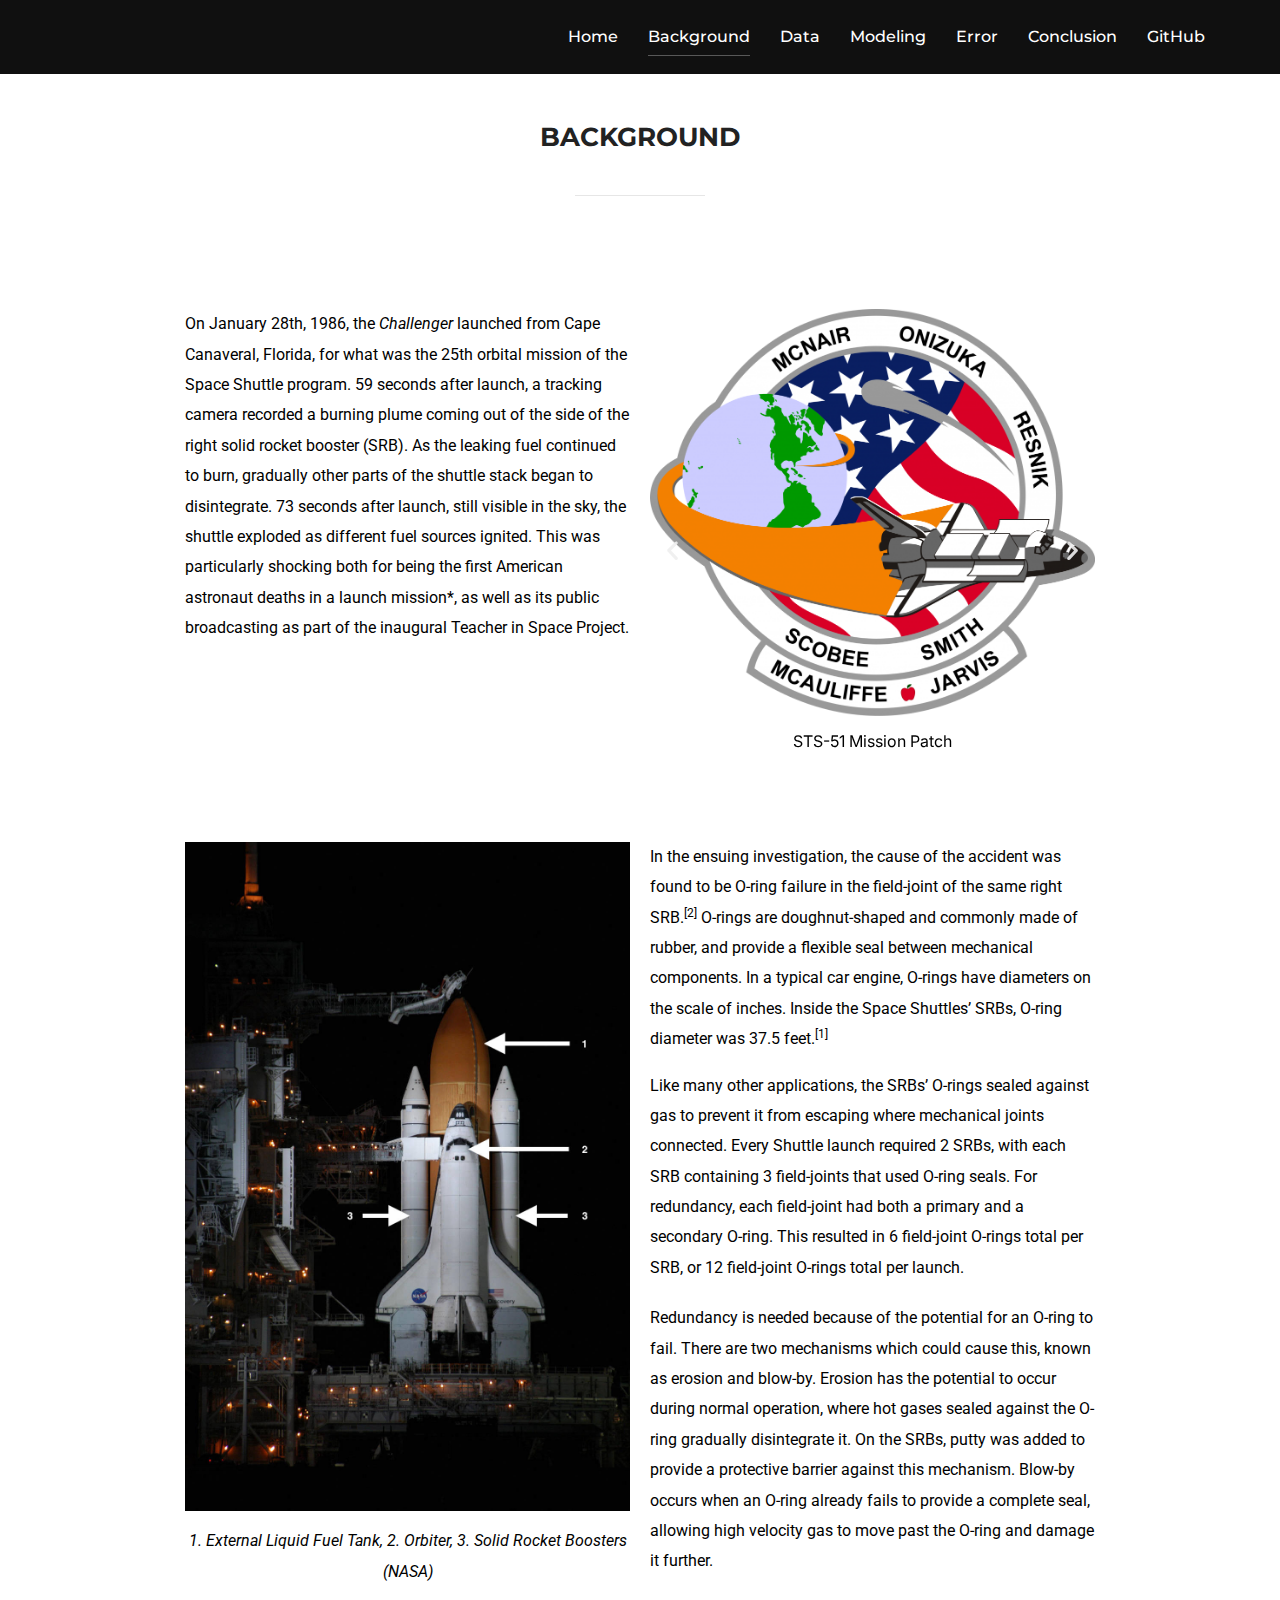
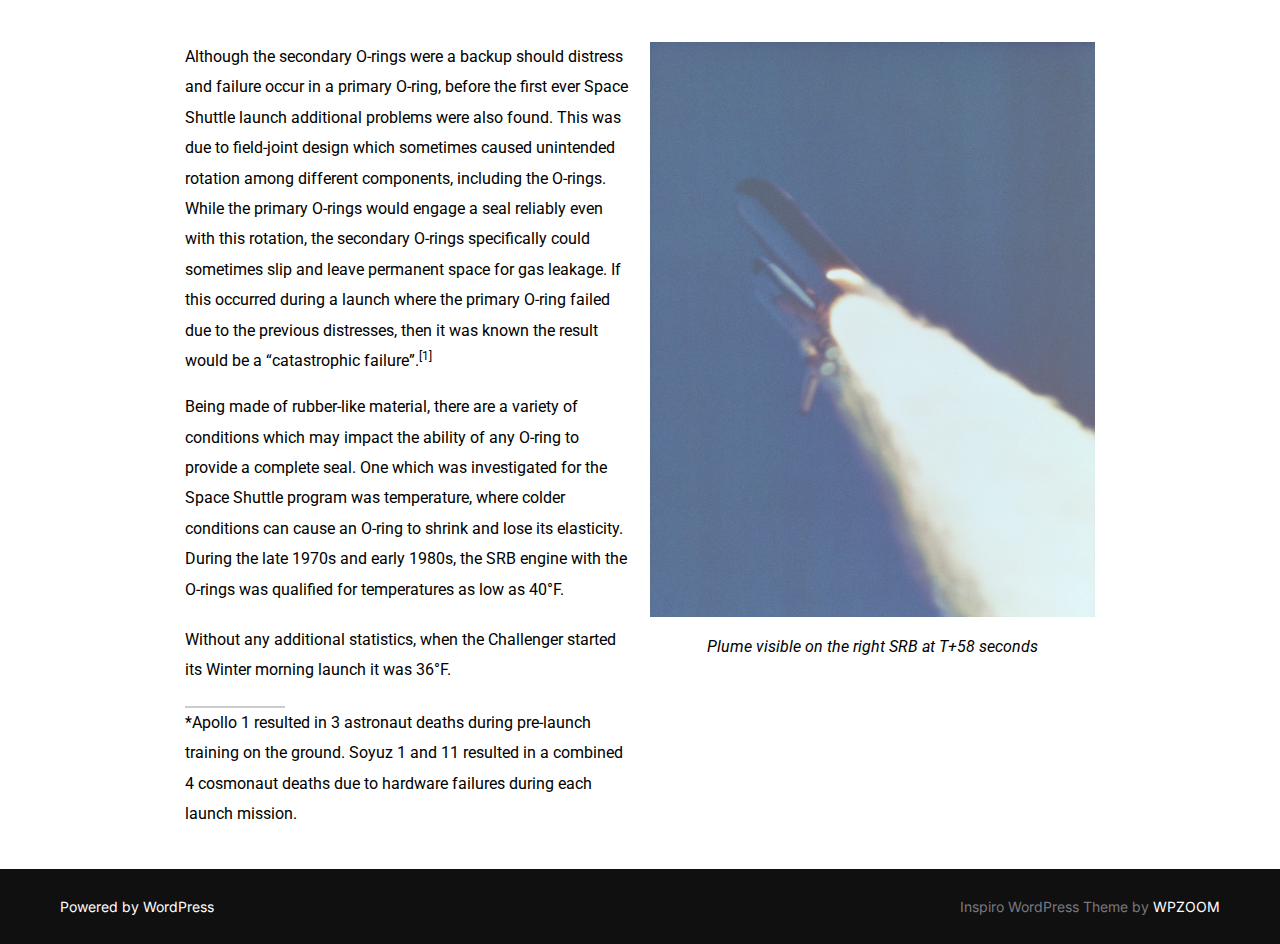
==== commit b63a5199: "Added GitHub link" ====
--- a/docs/background.html
+++ b/docs/background.html
@@ -12,7 +12,7 @@
                 "settings_hover_icon": 'http://localhost:8888/spaceshuttle/wp-content/plugins/export-wp-page-to-static-html/admin/images/settings_hover.png'
             };
             /* ]]\> */
-        </script>         <script src='./js/jquery-jquery.min.js' id='jquery-core-js'></script> <script src='./js/jquery-jquery-migrate.min.js' id='jquery-migrate-js'></script> <link rel="https://api.w.org/" href="http://localhost:8888/spaceshuttle/wp-json/" /><link rel="alternate" type="application/json" href="http://localhost:8888/spaceshuttle/wp-json/wp/v2/pages/53" /><link rel="EditURI" type="application/rsd+xml" title="RSD" href="http://localhost:8888/spaceshuttle/xmlrpc.php?rsd" /> <link rel="wlwmanifest" type="application/wlwmanifest+xml" href="http://localhost:8888/spaceshuttle/wp-includes/wlwmanifest.xml" />  <meta name="generator" content="WordPress 5.9.1" /> <link rel="canonical" href="./background" /> <link rel='shortlink' href='http://localhost:8888/spaceshuttle/?p=53' /> <link rel="alternate" type="application/json+oembed" href="http://localhost:8888/spaceshuttle/wp-json/oembed/1.0/embed?url=http%3A%2F%2Flocalhost%3A8888%2Fspaceshuttle%2Fbackground%2F" /> <link rel="alternate" type="text/xml+oembed" href="http://localhost:8888/spaceshuttle/wp-json/oembed/1.0/embed?url=http%3A%2F%2Flocalhost%3A8888%2Fspaceshuttle%2Fbackground%2F&#038;format=xml" /> 		<style id="inspiro-custom-header-styles" type="text/css"> 					.site-title a, 			.colors-dark .site-title a, 			.colors-custom .site-title a, 			body.has-header-image .site-title a, 			body.has-header-video .site-title a, 			body.has-header-image.colors-dark .site-title a, 			body.has-header-video.colors-dark .site-title a, 			body.has-header-image.colors-custom .site-title a, 			body.has-header-video.colors-custom .site-title a, 			.site-description, 			.colors-dark .site-description, 			.colors-custom .site-description, 			body.has-header-image .site-description, 			body.has-header-video .site-description, 			body.has-header-image.colors-dark .site-description, 			body.has-header-video.colors-dark .site-description, 			body.has-header-image.colors-custom .site-description, 			body.has-header-video.colors-custom .site-description { 				color: ; 			} 		 					.custom-header-button { 				color: #ffffff; 				border-color: #ffffff; 			} 		 					.custom-header-button:hover { 				color: #ffffff; 			} 		 					.custom-header-button:hover { 				background-color: #0bb4aa; 				border-color: #0bb4aa; 			} 				</style> 		 </head>  <body class="page-template-default page page-id-53 wp-embed-responsive post-display-content-none colors-light elementor-default elementor-kit-11 elementor-page elementor-page-53"> <svg xmlns="http://www.w3.org/2000/svg" viewbox="0 0 0 0" width="0" height="0" focusable="false" role="none" style="visibility: hidden; position: absolute; left: -9999px; overflow: hidden;" ><defs><filter id="wp-duotone-dark-grayscale"><fecolormatrix color-interpolation-filters="sRGB" type="matrix" values=" .299 .587 .114 0 0 .299 .587 .114 0 0 .299 .587 .114 0 0 .299 .587 .114 0 0 " /><fecomponenttransfer color-interpolation-filters="sRGB" ><fefuncr type="table" tablevalues="0 0.49803921568627" /><fefuncg type="table" tablevalues="0 0.49803921568627" /><fefuncb type="table" tablevalues="0 0.49803921568627" /><fefunca type="table" tablevalues="1 1" /></fecomponenttransfer><fecomposite in2="SourceGraphic" operator="in" /></filter></defs></svg><svg xmlns="http://www.w3.org/2000/svg" viewbox="0 0 0 0" width="0" height="0" focusable="false" role="none" style="visibility: hidden; position: absolute; left: -9999px; overflow: hidden;" ><defs><filter id="wp-duotone-grayscale"><fecolormatrix color-interpolation-filters="sRGB" type="matrix" values=" .299 .587 .114 0 0 .299 .587 .114 0 0 .299 .587 .114 0 0 .299 .587 .114 0 0 " /><fecomponenttransfer color-interpolation-filters="sRGB" ><fefuncr type="table" tablevalues="0 1" /><fefuncg type="table" tablevalues="0 1" /><fefuncb type="table" tablevalues="0 1" /><fefunca type="table" tablevalues="1 1" /></fecomponenttransfer><fecomposite in2="SourceGraphic" operator="in" /></filter></defs></svg><svg xmlns="http://www.w3.org/2000/svg" viewbox="0 0 0 0" width="0" height="0" focusable="false" role="none" style="visibility: hidden; position: absolute; left: -9999px; overflow: hidden;" ><defs><filter id="wp-duotone-purple-yellow"><fecolormatrix color-interpolation-filters="sRGB" type="matrix" values=" .299 .587 .114 0 0 .299 .587 .114 0 0 .299 .587 .114 0 0 .299 .587 .114 0 0 " /><fecomponenttransfer color-interpolation-filters="sRGB" ><fefuncr type="table" tablevalues="0.54901960784314 0.98823529411765" /><fefuncg type="table" tablevalues="0 1" /><fefuncb type="table" tablevalues="0.71764705882353 0.25490196078431" /><fefunca type="table" tablevalues="1 1" /></fecomponenttransfer><fecomposite in2="SourceGraphic" operator="in" /></filter></defs></svg><svg xmlns="http://www.w3.org/2000/svg" viewbox="0 0 0 0" width="0" height="0" focusable="false" role="none" style="visibility: hidden; position: absolute; left: -9999px; overflow: hidden;" ><defs><filter id="wp-duotone-blue-red"><fecolormatrix color-interpolation-filters="sRGB" type="matrix" values=" .299 .587 .114 0 0 .299 .587 .114 0 0 .299 .587 .114 0 0 .299 .587 .114 0 0 " /><fecomponenttransfer color-interpolation-filters="sRGB" ><fefuncr type="table" tablevalues="0 1" /><fefuncg type="table" tablevalues="0 0.27843137254902" /><fefuncb type="table" tablevalues="0.5921568627451 0.27843137254902" /><fefunca type="table" tablevalues="1 1" /></fecomponenttransfer><fecomposite in2="SourceGraphic" operator="in" /></filter></defs></svg><svg xmlns="http://www.w3.org/2000/svg" viewbox="0 0 0 0" width="0" height="0" focusable="false" role="none" style="visibility: hidden; position: absolute; left: -9999px; overflow: hidden;" ><defs><filter id="wp-duotone-midnight"><fecolormatrix color-interpolation-filters="sRGB" type="matrix" values=" .299 .587 .114 0 0 .299 .587 .114 0 0 .299 .587 .114 0 0 .299 .587 .114 0 0 " /><fecomponenttransfer color-interpolation-filters="sRGB" ><fefuncr type="table" tablevalues="0 0" /><fefuncg type="table" tablevalues="0 0.64705882352941" /><fefuncb type="table" tablevalues="0 1" /><fefunca type="table" tablevalues="1 1" /></fecomponenttransfer><fecomposite in2="SourceGraphic" operator="in" /></filter></defs></svg><svg xmlns="http://www.w3.org/2000/svg" viewbox="0 0 0 0" width="0" height="0" focusable="false" role="none" style="visibility: hidden; position: absolute; left: -9999px; overflow: hidden;" ><defs><filter id="wp-duotone-magenta-yellow"><fecolormatrix color-interpolation-filters="sRGB" type="matrix" values=" .299 .587 .114 0 0 .299 .587 .114 0 0 .299 .587 .114 0 0 .299 .587 .114 0 0 " /><fecomponenttransfer color-interpolation-filters="sRGB" ><fefuncr type="table" tablevalues="0.78039215686275 1" /><fefuncg type="table" tablevalues="0 0.94901960784314" /><fefuncb type="table" tablevalues="0.35294117647059 0.47058823529412" /><fefunca type="table" tablevalues="1 1" /></fecomponenttransfer><fecomposite in2="SourceGraphic" operator="in" /></filter></defs></svg><svg xmlns="http://www.w3.org/2000/svg" viewbox="0 0 0 0" width="0" height="0" focusable="false" role="none" style="visibility: hidden; position: absolute; left: -9999px; overflow: hidden;" ><defs><filter id="wp-duotone-purple-green"><fecolormatrix color-interpolation-filters="sRGB" type="matrix" values=" .299 .587 .114 0 0 .299 .587 .114 0 0 .299 .587 .114 0 0 .299 .587 .114 0 0 " /><fecomponenttransfer color-interpolation-filters="sRGB" ><fefuncr type="table" tablevalues="0.65098039215686 0.40392156862745" /><fefuncg type="table" tablevalues="0 1" /><fefuncb type="table" tablevalues="0.44705882352941 0.4" /><fefunca type="table" tablevalues="1 1" /></fecomponenttransfer><fecomposite in2="SourceGraphic" operator="in" /></filter></defs></svg><svg xmlns="http://www.w3.org/2000/svg" viewbox="0 0 0 0" width="0" height="0" focusable="false" role="none" style="visibility: hidden; position: absolute; left: -9999px; overflow: hidden;" ><defs><filter id="wp-duotone-blue-orange"><fecolormatrix color-interpolation-filters="sRGB" type="matrix" values=" .299 .587 .114 0 0 .299 .587 .114 0 0 .299 .587 .114 0 0 .299 .587 .114 0 0 " /><fecomponenttransfer color-interpolation-filters="sRGB" ><fefuncr type="table" tablevalues="0.098039215686275 1" /><fefuncg type="table" tablevalues="0 0.66274509803922" /><fefuncb type="table" tablevalues="0.84705882352941 0.41960784313725" /><fefunca type="table" tablevalues="1 1" /></fecomponenttransfer><fecomposite in2="SourceGraphic" operator="in" /></filter></defs></svg> <aside id="side-nav" class="side-nav" tabindex="-1"> 	<div class="side-nav__scrollable-container"> 		<div class="side-nav__wrap"> 			<div class="side-nav__close-button"> 				<button type="button" class="navbar-toggle"> 					<span class="screen-reader-text">Toggle navigation</span> 					<span class="icon-bar"></span> 					<span class="icon-bar"></span> 					<span class="icon-bar"></span> 				</button> 			</div> 							<nav class="mobile-menu-wrapper" aria-label="Mobile Menu" role="navigation"> 					<ul id="menu-menu" class="nav navbar-nav"><li id="menu-item-60" class="menu-item menu-item-type-post_type menu-item-object-page menu-item-home menu-item-60"><a href="./index.html">Home</a></li> <li id="menu-item-61" class="menu-item menu-item-type-post_type menu-item-object-page current-menu-item page_item page-item-53 current_page_item menu-item-61"><a href="./background.html" aria-current="page">Background</a></li> <li id="menu-item-120" class="menu-item menu-item-type-post_type menu-item-object-page menu-item-120"><a href="./data.html">Data</a></li> <li id="menu-item-206" class="menu-item menu-item-type-post_type menu-item-object-page menu-item-206"><a href="./modeling.html">Modeling</a></li> <li id="menu-item-205" class="menu-item menu-item-type-post_type menu-item-object-page menu-item-205"><a href="./error.html">Error</a></li> <li id="menu-item-152" class="menu-item menu-item-type-post_type menu-item-object-page menu-item-152"><a href="./conclusion.html">Conclusion</a></li> </ul>				</nav> 								</div> 	</div> </aside> <div class="side-nav-overlay"></div>  <div id="page" class="site"> 	<a class="skip-link screen-reader-text" href="#">Skip to content</a>  	<header id="masthead" class="site-header" role="banner"> 		<div id="site-navigation" class="navbar">     	<div class="header-inner inner-wrap">  		<div class="header-logo-wrapper"> 			<a href="#" title="Statistics for Critical Decisions" class="custom-logo-text"></a>		</div>  		<div class="header-navigation-wrapper"> 							<nav class="primary-menu-wrapper navbar-collapse collapse" aria-label="Top Horizontal Menu" role="navigation"> 					<ul id="menu-menu-1" class="nav navbar-nav dropdown sf-menu"><li class="menu-item menu-item-type-post_type menu-item-object-page menu-item-home menu-item-60"><a href="./index.html">Home</a></li> <li class="menu-item menu-item-type-post_type menu-item-object-page current-menu-item page_item page-item-53 current_page_item menu-item-61"><a href="./background.html" aria-current="page">Background</a></li> <li class="menu-item menu-item-type-post_type menu-item-object-page menu-item-120"><a href="./data.html">Data</a></li> <li class="menu-item menu-item-type-post_type menu-item-object-page menu-item-206"><a href="./modeling.html">Modeling</a></li> <li class="menu-item menu-item-type-post_type menu-item-object-page menu-item-205"><a href="./error.html">Error</a></li> <li class="menu-item menu-item-type-post_type menu-item-object-page menu-item-152"><a href="./conclusion.html">Conclusion</a></li> </ul>				</nav> 			 			 			<div id="sb-search" class="sb-search" style="display: none;"> 				 <form method="get" id="searchform" action="http://localhost:8888/spaceshuttle/"> 	<label for="search-form-input"> 		<span class="screen-reader-text">Search for:</span> 		<input type="search" class="sb-search-input" placeholder="Type your keywords and hit Enter..." name="s" id="search-form-input" autocomplete="off" /> 	</label> 	<button class="sb-search-button-open" aria-expanded="false"> 		<span class="sb-icon-search"> 			<svg class="svg-icon svg-icon-search" aria-hidden="true" role="img" focusable="false" xmlns="http://www.w3.org/2000/svg" width="23" height="23" viewbox="0 0 23 23"><path d="M38.710696,48.0601792 L43,52.3494831 L41.3494831,54 L37.0601792,49.710696 C35.2632422,51.1481185 32.9839107,52.0076499 30.5038249,52.0076499 C24.7027226,52.0076499 20,47.3049272 20,41.5038249 C20,35.7027226 24.7027226,31 30.5038249,31 C36.3049272,31 41.0076499,35.7027226 41.0076499,41.5038249 C41.0076499,43.9839107 40.1481185,46.2632422 38.710696,48.0601792 Z M36.3875844,47.1716785 C37.8030221,45.7026647 38.6734666,43.7048964 38.6734666,41.5038249 C38.6734666,36.9918565 35.0157934,33.3341833 30.5038249,33.3341833 C25.9918565,33.3341833 22.3341833,36.9918565 22.3341833,41.5038249 C22.3341833,46.0157934 25.9918565,49.6734666 30.5038249,49.6734666 C32.7048964,49.6734666 34.7026647,48.8030221 36.1716785,47.3875844 C36.2023931,47.347638 36.2360451,47.3092237 36.2726343,47.2726343 C36.3092237,47.2360451 36.347638,47.2023931 36.3875844,47.1716785 Z" transform="translate(-20 -31)" /></svg>		</span> 	</button> 	<button class="sb-search-button-close" aria-expanded="false"> 		<span class="sb-icon-search"> 			<svg class="svg-icon svg-icon-cross" aria-hidden="true" role="img" focusable="false" xmlns="http://www.w3.org/2000/svg" width="16" height="16" viewbox="0 0 16 16"><polygon fill="" fill-rule="evenodd" points="6.852 7.649 .399 1.195 1.445 .149 7.899 6.602 14.352 .149 15.399 1.195 8.945 7.649 15.399 14.102 14.352 15.149 7.899 8.695 1.445 15.149 .399 14.102" /></svg>		</span> 	</button> </form> 			</div>  							<button type="button" class="navbar-toggle"> 					<span class="screen-reader-text">Toggle sidebar &amp; navigation</span> 					<span class="icon-bar"></span> 					<span class="icon-bar"></span> 					<span class="icon-bar"></span> 				</button> 					</div> 	</div><!-- .inner-wrap --> </div><!-- #site-navigation --> 	</header><!-- #masthead -->       	 	<div class="site-content-contain"> 		<div id="content" class="site-content">   <div class="inner-wrap"> 	<div id="primary" class="content-area">   		<main id="main" class="site-main" role="main">  			 <article id="post-53" class="post-53 page type-page status-publish hentry">  	 	<header class="entry-header">  		<div class="inner-wrap"><h1 class="entry-title">Background</h1></div><!-- .inner-wrap --> 	</header><!-- .entry-header -->  	 	<div class="entry-content"> 				<div data-elementor-type="wp-page" data-elementor-id="53" class="elementor elementor-53" data-elementor-settings="[]"> 							<div class="elementor-section-wrap"> 							<section class="elementor-section elementor-top-section elementor-element elementor-element-685d452b elementor-section-boxed elementor-section-height-default elementor-section-height-default" data-id="685d452b" data-element_type="section"> 						<div class="elementor-container elementor-column-gap-default"> 					<div class="elementor-column elementor-col-100 elementor-top-column elementor-element elementor-element-48b63173" data-id="48b63173" data-element_type="column"> 			<div class="elementor-widget-wrap elementor-element-populated"> 								<section class="elementor-section elementor-inner-section elementor-element elementor-element-d9cd7e8 elementor-section-boxed elementor-section-height-default elementor-section-height-default" data-id="d9cd7e8" data-element_type="section"> 						<div class="elementor-container elementor-column-gap-default"> 					<div class="elementor-column elementor-col-50 elementor-inner-column elementor-element elementor-element-d2b9fd6" data-id="d2b9fd6" data-element_type="column"> 			<div class="elementor-widget-wrap elementor-element-populated"> 								<div class="elementor-element elementor-element-a181c21 elementor-widget elementor-widget-text-editor" data-id="a181c21" data-element_type="widget" data-widget_type="text-editor.default"> 				<div class="elementor-widget-container"> 			<style>/*! elementor - v3.5.5 - 03-02-2022 */ .elementor-widget-text-editor.elementor-drop-cap-view-stacked .elementor-drop-cap{background-color:#818a91;color:#fff}.elementor-widget-text-editor.elementor-drop-cap-view-framed .elementor-drop-cap{color:#818a91;border:3px solid;background-color:transparent}.elementor-widget-text-editor:not(.elementor-drop-cap-view-default) .elementor-drop-cap{margin-top:8px}.elementor-widget-text-editor:not(.elementor-drop-cap-view-default) .elementor-drop-cap-letter{width:1em;height:1em}.elementor-widget-text-editor .elementor-drop-cap{float:left;text-align:center;line-height:1;font-size:50px}.elementor-widget-text-editor .elementor-drop-cap-letter{display:inline-block}</style>				<p><span style="color: #000000;"><span style="font-family: var( --e-global-typography-text-font-family ), Sans-serif;">On January 28th, 1986, the </span><span style="font-style: italic; font-family: var( --e-global-typography-text-font-family ), Sans-serif;">Challenger</span><span style="font-family: var( --e-global-typography-text-font-family ), Sans-serif;"> launched from Cape Canaveral, Florida, for what was the 25th orbital mission of the Space Shuttle program. 59 seconds after launch, a tracking camera recorded a burning plume coming out of the side of the right solid rocket booster (SRB). As the leaking fuel continued to burn, gradually other parts of the shuttle stack began to disintegrate. 73 seconds after launch, still visible in the sky, the shuttle exploded as different fuel sources ignited. This was particularly shocking both for being the first American astronaut deaths in a launch mission*, as well as its public broadcasting as part of the inaugural </span><a style="border-top-left-radius: inherit; border-top-right-radius: inherit; border-bottom-right-radius: inherit; border-bottom-left-radius: inherit; font-family: var( --e-global-typography-text-font-family ), Sans-serif; color: #000000;" href="#">Teacher in Space Project</a><span style="font-family: var( --e-global-typography-text-font-family ), Sans-serif;">.</span></span></p>						</div> 				</div> 					</div> 		</div> 				<div class="elementor-column elementor-col-50 elementor-inner-column elementor-element elementor-element-0e0efcf" data-id="0e0efcf" data-element_type="column"> 			<div class="elementor-widget-wrap elementor-element-populated"> 								<div class="elementor-element elementor-element-0f5905a elementor-arrows-position-inside elementor-pagination-position-outside elementor-widget elementor-widget-image-carousel" data-id="0f5905a" data-element_type="widget" data-settings="{&quot;slides_to_show&quot;:&quot;1&quot;,&quot;navigation&quot;:&quot;both&quot;,&quot;autoplay&quot;:&quot;yes&quot;,&quot;pause_on_hover&quot;:&quot;yes&quot;,&quot;pause_on_interaction&quot;:&quot;yes&quot;,&quot;autoplay_speed&quot;:5000,&quot;infinite&quot;:&quot;yes&quot;,&quot;effect&quot;:&quot;slide&quot;,&quot;speed&quot;:500}" data-widget_type="image-carousel.default"> 				<div class="elementor-widget-container"> 			<style>/*! elementor - v3.5.5 - 03-02-2022 */ .elementor-widget-image-carousel .swiper-container{position:static}.elementor-widget-image-carousel .swiper-container .swiper-slide figure{line-height:inherit}.elementor-widget-image-carousel .swiper-slide{text-align:center}.elementor-image-carousel-wrapper:not(.swiper-container-initialized) .swiper-slide{max-width:calc(100% / var(--e-image-carousel-slides-to-show, 3))}</style>		<div class="elementor-image-carousel-wrapper swiper-container" dir="ltr"> 			<div class="elementor-image-carousel swiper-wrapper swiper-image-stretch"> 								<div class="swiper-slide"><figure class="swiper-slide-inner"><img class="swiper-slide-image" src="./images/logo-1024x937.png" alt="STS-51 Mission Patch" /><figcaption class="elementor-image-carousel-caption">STS-51 Mission Patch</figcaption></figure></div><div class="swiper-slide"><figure class="swiper-slide-inner"><img class="swiper-slide-image" src="./images/teacher-1024x1019.png" alt="Teacher in Space Project" /><figcaption class="elementor-image-carousel-caption">Teacher in Space Project</figcaption></figure></div>			</div> 												<div class="swiper-pagination"></div> 													<div class="elementor-swiper-button elementor-swiper-button-prev"> 						<i aria-hidden="true" class="eicon-chevron-left"></i>						<span class="elementor-screen-only">Previous</span> 					</div> 					<div class="elementor-swiper-button elementor-swiper-button-next"> 						<i aria-hidden="true" class="eicon-chevron-right"></i>						<span class="elementor-screen-only">Next</span> 					</div> 									</div> 				</div> 				</div> 					</div> 		</div> 							</div> 		</section> 				<section class="elementor-section elementor-inner-section elementor-element elementor-element-b827619 elementor-section-boxed elementor-section-height-default elementor-section-height-default" data-id="b827619" data-element_type="section"> 						<div class="elementor-container elementor-column-gap-default"> 					<div class="elementor-column elementor-col-50 elementor-inner-column elementor-element elementor-element-427729f" data-id="427729f" data-element_type="column"> 			<div class="elementor-widget-wrap elementor-element-populated"> 								<div class="elementor-element elementor-element-2203f15 elementor-widget elementor-widget-image" data-id="2203f15" data-element_type="widget" data-widget_type="image.default"> 				<div class="elementor-widget-container"> 			<style>/*! elementor - v3.5.5 - 03-02-2022 */ .elementor-widget-image{text-align:center}.elementor-widget-image a{display:inline-block}.elementor-widget-image a img[src$=".svg"]{width:48px}.elementor-widget-image img{vertical-align:middle;display:inline-block}</style>									<figure class="wp-caption"> 										<img width="681" height="1024" src="./images/shuttle-681x1024.jpeg" class="attachment-large size-large" alt="" loading="lazy" srcset="./images/shuttle-681x1024.jpeg 681w, ./images/shuttle-199x300.jpeg 199w, ./images/shuttle-768x1155.jpeg 768w, ./images/shuttle-1021x1536.jpeg 1021w, ./images/shuttle.jpeg 1041w" sizes="100vw" />											<figcaption class="widget-image-caption wp-caption-text">1. External Liquid Fuel Tank, 2. Orbiter, 3. Solid Rocket Boosters (NASA)</figcaption> 										</figure> 									</div> 				</div> 					</div> 		</div> 				<div class="elementor-column elementor-col-50 elementor-inner-column elementor-element elementor-element-1d81b57" data-id="1d81b57" data-element_type="column"> 			<div class="elementor-widget-wrap elementor-element-populated"> 								<div class="elementor-element elementor-element-e32f32e elementor-widget elementor-widget-text-editor" data-id="e32f32e" data-element_type="widget" data-widget_type="text-editor.default"> 				<div class="elementor-widget-container"> 							<div class="wp-block-image"><span style="color: #000000;"><span style="font-family: var( --e-global-typography-text-font-family ), Sans-serif;">In the ensuing investigation, the cause of the accident was found to be O-ring failure in the field-joint of the same right SRB.</span><span style="font-size: 12px; line-height: 0; position: relative; vertical-align: baseline; top: -0.5em; font-family: var( --e-global-typography-text-font-family ), Sans-serif;">[2]</span><span style="font-family: var( --e-global-typography-text-font-family ), Sans-serif;"> O-rings are doughnut-shaped and commonly made of rubber, and provide a flexible seal between mechanical components. In a typical car engine, O-rings have diameters on the scale of inches. Inside the Space Shuttles&#8217; SRBs, O-ring diameter was 37.5 feet.</span><span style="font-size: 12px; line-height: 0; position: relative; vertical-align: baseline; top: -0.5em; font-family: var( --e-global-typography-text-font-family ), Sans-serif;">[1]</span></span></div><p><span style="color: #000000;">Like many other applications, the SRBs&#8217; O-rings sealed against gas to prevent it from escaping where mechanical joints connected. Every Shuttle launch required 2 SRBs, with each SRB containing 3 field-joints that used O-ring seals. For redundancy, each field-joint had both a primary and a secondary O-ring. This resulted in 6 field-joint O-rings total per SRB, or 12 field-joint O-rings total per launch.</span></p><p><span style="color: #000000;">Redundancy is needed because of the potential for an O-ring to fail. There are two mechanisms which could cause this, known as erosion and blow-by. Erosion has the potential to occur during normal operation, where hot gases sealed against the O-ring gradually disintegrate it. On the SRBs, putty was added to provide a protective barrier against this mechanism. Blow-by occurs when an O-ring already fails to provide a complete seal, allowing high velocity gas to move past the O-ring and damage it further.</span></p>						</div> 				</div> 					</div> 		</div> 							</div> 		</section> 					</div> 		</div> 							</div> 		</section> 				<section class="elementor-section elementor-top-section elementor-element elementor-element-f38040b elementor-section-boxed elementor-section-height-default elementor-section-height-default" data-id="f38040b" data-element_type="section"> 						<div class="elementor-container elementor-column-gap-default"> 					<div class="elementor-column elementor-col-100 elementor-top-column elementor-element elementor-element-66a38f0" data-id="66a38f0" data-element_type="column"> 			<div class="elementor-widget-wrap elementor-element-populated"> 								<section class="elementor-section elementor-inner-section elementor-element elementor-element-e780587 elementor-section-boxed elementor-section-height-default elementor-section-height-default" data-id="e780587" data-element_type="section"> 						<div class="elementor-container elementor-column-gap-default"> 					<div class="elementor-column elementor-col-50 elementor-inner-column elementor-element elementor-element-857b28e" data-id="857b28e" data-element_type="column"> 			<div class="elementor-widget-wrap elementor-element-populated"> 								<div class="elementor-element elementor-element-dd15be1 elementor-widget elementor-widget-text-editor" data-id="dd15be1" data-element_type="widget" data-widget_type="text-editor.default"> 				<div class="elementor-widget-container"> 							<div class="wp-block-image"><span style="color: #000000;"><span style="font-family: var( --e-global-typography-text-font-family ), Sans-serif;">Although the secondary O-rings were a backup should distress and failure occur in a primary O-ring, before the first ever Space Shuttle launch additional problems were also found. This was due to field-joint design which sometimes caused unintended rotation among different components, including the O-rings. While the primary O-rings would engage a seal reliably even with this rotation, the secondary O-rings specifically could sometimes slip and leave permanent space for gas leakage. If this occurred during a launch where the primary O-ring failed due to the previous distresses, then it was known the result would be a &#8220;catastrophic failure&#8221;.</span><span style="font-family: var( --e-global-typography-text-font-family ), Sans-serif; font-size: 12px; line-height: 0; position: relative; vertical-align: baseline; top: -0.5em;">[1]</span></span></div><p><span style="color: #000000;">Being made of rubber-like material, there are a variety of conditions which may impact the ability of any O-ring to provide a complete seal. One which was investigated for the Space Shuttle program was temperature, where colder conditions can cause an O-ring to shrink and lose its elasticity. During the late 1970s and early 1980s, the SRB engine with the O-rings was qualified for temperatures as low as 40°F.</span></p><p><span style="color: #000000;">Without any additional statistics, when the Challenger started its Winter morning launch it was 36°F.</span></p><hr class="wp-block-separator" /><p><span style="color: #000000;">*Apollo 1 resulted in 3 astronaut deaths during pre-launch training on the ground. Soyuz 1 and 11 resulted in a combined 4 cosmonaut deaths due to hardware failures during each launch mission.</span></p>						</div> 				</div> 					</div> 		</div> 				<div class="elementor-column elementor-col-50 elementor-inner-column elementor-element elementor-element-b17f199" data-id="b17f199" data-element_type="column"> 			<div class="elementor-widget-wrap elementor-element-populated"> 								<div class="elementor-element elementor-element-5500cbe elementor-widget elementor-widget-image" data-id="5500cbe" data-element_type="widget" data-widget_type="image.default"> 				<div class="elementor-widget-container"> 												<figure class="wp-caption"> 										<img width="792" height="1024" src="./images/plume-792x1024.jpeg" class="attachment-large size-large" alt="" loading="lazy" srcset="./images/plume-792x1024.jpeg 792w, ./images/plume-232x300.jpeg 232w, ./images/plume-768x993.jpeg 768w, ./images/plume-1188x1536.jpeg 1188w, ./images/plume-1584x2048.jpeg 1584w, ./images/plume-2000x2585.jpeg 2000w, ./images/plume-scaled.jpeg 1981w" sizes="100vw" />											<figcaption class="widget-image-caption wp-caption-text">Plume visible on the right SRB at T+58 seconds</figcaption> 										</figure> 									</div> 				</div> 					</div> 		</div> 							</div> 		</section> 					</div> 		</div> 							</div> 		</section> 						</div> 					</div> 			</div><!-- .entry-content --> </article><!-- #post-53 -->  		</main><!-- #main -->   	</div><!-- #primary --> </div><!-- .inner-wrap -->    		</div><!-- #content -->  		 		<footer id="colophon" class="site-footer" role="contentinfo"> 			<div class="inner-wrap"> 				<div class="site-info"> 		<span class="copyright"> 		<span> 			<a href="#" target="_blank"> 				Powered by WordPress			</a> 		</span> 		<span> 			Inspiro WordPress Theme by <a href="#" target="_blank" rel="nofollow">WPZOOM</a> 		</span> 	</span> </div><!-- .site-info --> 			</div><!-- .inner-wrap --> 		</footer><!-- #colophon --> 	</div><!-- .site-content-contain --> </div><!-- #page -->         <script>
+        </script>         <script src='./js/jquery-jquery.min.js' id='jquery-core-js'></script> <script src='./js/jquery-jquery-migrate.min.js' id='jquery-migrate-js'></script> <link rel="https://api.w.org/" href="http://localhost:8888/spaceshuttle/wp-json/" /><link rel="alternate" type="application/json" href="http://localhost:8888/spaceshuttle/wp-json/wp/v2/pages/53" /><link rel="EditURI" type="application/rsd+xml" title="RSD" href="http://localhost:8888/spaceshuttle/xmlrpc.php?rsd" /> <link rel="wlwmanifest" type="application/wlwmanifest+xml" href="http://localhost:8888/spaceshuttle/wp-includes/wlwmanifest.xml" />  <meta name="generator" content="WordPress 5.9.1" /> <link rel="canonical" href="./background" /> <link rel='shortlink' href='http://localhost:8888/spaceshuttle/?p=53' /> <link rel="alternate" type="application/json+oembed" href="http://localhost:8888/spaceshuttle/wp-json/oembed/1.0/embed?url=http%3A%2F%2Flocalhost%3A8888%2Fspaceshuttle%2Fbackground%2F" /> <link rel="alternate" type="text/xml+oembed" href="http://localhost:8888/spaceshuttle/wp-json/oembed/1.0/embed?url=http%3A%2F%2Flocalhost%3A8888%2Fspaceshuttle%2Fbackground%2F&#038;format=xml" /> 		<style id="inspiro-custom-header-styles" type="text/css"> 					.site-title a, 			.colors-dark .site-title a, 			.colors-custom .site-title a, 			body.has-header-image .site-title a, 			body.has-header-video .site-title a, 			body.has-header-image.colors-dark .site-title a, 			body.has-header-video.colors-dark .site-title a, 			body.has-header-image.colors-custom .site-title a, 			body.has-header-video.colors-custom .site-title a, 			.site-description, 			.colors-dark .site-description, 			.colors-custom .site-description, 			body.has-header-image .site-description, 			body.has-header-video .site-description, 			body.has-header-image.colors-dark .site-description, 			body.has-header-video.colors-dark .site-description, 			body.has-header-image.colors-custom .site-description, 			body.has-header-video.colors-custom .site-description { 				color: ; 			} 		 					.custom-header-button { 				color: #ffffff; 				border-color: #ffffff; 			} 		 					.custom-header-button:hover { 				color: #ffffff; 			} 		 					.custom-header-button:hover { 				background-color: #0bb4aa; 				border-color: #0bb4aa; 			} 				</style> 		 </head>  <body class="page-template-default page page-id-53 wp-embed-responsive post-display-content-none colors-light elementor-default elementor-kit-11 elementor-page elementor-page-53"> <svg xmlns="http://www.w3.org/2000/svg" viewbox="0 0 0 0" width="0" height="0" focusable="false" role="none" style="visibility: hidden; position: absolute; left: -9999px; overflow: hidden;" ><defs><filter id="wp-duotone-dark-grayscale"><fecolormatrix color-interpolation-filters="sRGB" type="matrix" values=" .299 .587 .114 0 0 .299 .587 .114 0 0 .299 .587 .114 0 0 .299 .587 .114 0 0 " /><fecomponenttransfer color-interpolation-filters="sRGB" ><fefuncr type="table" tablevalues="0 0.49803921568627" /><fefuncg type="table" tablevalues="0 0.49803921568627" /><fefuncb type="table" tablevalues="0 0.49803921568627" /><fefunca type="table" tablevalues="1 1" /></fecomponenttransfer><fecomposite in2="SourceGraphic" operator="in" /></filter></defs></svg><svg xmlns="http://www.w3.org/2000/svg" viewbox="0 0 0 0" width="0" height="0" focusable="false" role="none" style="visibility: hidden; position: absolute; left: -9999px; overflow: hidden;" ><defs><filter id="wp-duotone-grayscale"><fecolormatrix color-interpolation-filters="sRGB" type="matrix" values=" .299 .587 .114 0 0 .299 .587 .114 0 0 .299 .587 .114 0 0 .299 .587 .114 0 0 " /><fecomponenttransfer color-interpolation-filters="sRGB" ><fefuncr type="table" tablevalues="0 1" /><fefuncg type="table" tablevalues="0 1" /><fefuncb type="table" tablevalues="0 1" /><fefunca type="table" tablevalues="1 1" /></fecomponenttransfer><fecomposite in2="SourceGraphic" operator="in" /></filter></defs></svg><svg xmlns="http://www.w3.org/2000/svg" viewbox="0 0 0 0" width="0" height="0" focusable="false" role="none" style="visibility: hidden; position: absolute; left: -9999px; overflow: hidden;" ><defs><filter id="wp-duotone-purple-yellow"><fecolormatrix color-interpolation-filters="sRGB" type="matrix" values=" .299 .587 .114 0 0 .299 .587 .114 0 0 .299 .587 .114 0 0 .299 .587 .114 0 0 " /><fecomponenttransfer color-interpolation-filters="sRGB" ><fefuncr type="table" tablevalues="0.54901960784314 0.98823529411765" /><fefuncg type="table" tablevalues="0 1" /><fefuncb type="table" tablevalues="0.71764705882353 0.25490196078431" /><fefunca type="table" tablevalues="1 1" /></fecomponenttransfer><fecomposite in2="SourceGraphic" operator="in" /></filter></defs></svg><svg xmlns="http://www.w3.org/2000/svg" viewbox="0 0 0 0" width="0" height="0" focusable="false" role="none" style="visibility: hidden; position: absolute; left: -9999px; overflow: hidden;" ><defs><filter id="wp-duotone-blue-red"><fecolormatrix color-interpolation-filters="sRGB" type="matrix" values=" .299 .587 .114 0 0 .299 .587 .114 0 0 .299 .587 .114 0 0 .299 .587 .114 0 0 " /><fecomponenttransfer color-interpolation-filters="sRGB" ><fefuncr type="table" tablevalues="0 1" /><fefuncg type="table" tablevalues="0 0.27843137254902" /><fefuncb type="table" tablevalues="0.5921568627451 0.27843137254902" /><fefunca type="table" tablevalues="1 1" /></fecomponenttransfer><fecomposite in2="SourceGraphic" operator="in" /></filter></defs></svg><svg xmlns="http://www.w3.org/2000/svg" viewbox="0 0 0 0" width="0" height="0" focusable="false" role="none" style="visibility: hidden; position: absolute; left: -9999px; overflow: hidden;" ><defs><filter id="wp-duotone-midnight"><fecolormatrix color-interpolation-filters="sRGB" type="matrix" values=" .299 .587 .114 0 0 .299 .587 .114 0 0 .299 .587 .114 0 0 .299 .587 .114 0 0 " /><fecomponenttransfer color-interpolation-filters="sRGB" ><fefuncr type="table" tablevalues="0 0" /><fefuncg type="table" tablevalues="0 0.64705882352941" /><fefuncb type="table" tablevalues="0 1" /><fefunca type="table" tablevalues="1 1" /></fecomponenttransfer><fecomposite in2="SourceGraphic" operator="in" /></filter></defs></svg><svg xmlns="http://www.w3.org/2000/svg" viewbox="0 0 0 0" width="0" height="0" focusable="false" role="none" style="visibility: hidden; position: absolute; left: -9999px; overflow: hidden;" ><defs><filter id="wp-duotone-magenta-yellow"><fecolormatrix color-interpolation-filters="sRGB" type="matrix" values=" .299 .587 .114 0 0 .299 .587 .114 0 0 .299 .587 .114 0 0 .299 .587 .114 0 0 " /><fecomponenttransfer color-interpolation-filters="sRGB" ><fefuncr type="table" tablevalues="0.78039215686275 1" /><fefuncg type="table" tablevalues="0 0.94901960784314" /><fefuncb type="table" tablevalues="0.35294117647059 0.47058823529412" /><fefunca type="table" tablevalues="1 1" /></fecomponenttransfer><fecomposite in2="SourceGraphic" operator="in" /></filter></defs></svg><svg xmlns="http://www.w3.org/2000/svg" viewbox="0 0 0 0" width="0" height="0" focusable="false" role="none" style="visibility: hidden; position: absolute; left: -9999px; overflow: hidden;" ><defs><filter id="wp-duotone-purple-green"><fecolormatrix color-interpolation-filters="sRGB" type="matrix" values=" .299 .587 .114 0 0 .299 .587 .114 0 0 .299 .587 .114 0 0 .299 .587 .114 0 0 " /><fecomponenttransfer color-interpolation-filters="sRGB" ><fefuncr type="table" tablevalues="0.65098039215686 0.40392156862745" /><fefuncg type="table" tablevalues="0 1" /><fefuncb type="table" tablevalues="0.44705882352941 0.4" /><fefunca type="table" tablevalues="1 1" /></fecomponenttransfer><fecomposite in2="SourceGraphic" operator="in" /></filter></defs></svg><svg xmlns="http://www.w3.org/2000/svg" viewbox="0 0 0 0" width="0" height="0" focusable="false" role="none" style="visibility: hidden; position: absolute; left: -9999px; overflow: hidden;" ><defs><filter id="wp-duotone-blue-orange"><fecolormatrix color-interpolation-filters="sRGB" type="matrix" values=" .299 .587 .114 0 0 .299 .587 .114 0 0 .299 .587 .114 0 0 .299 .587 .114 0 0 " /><fecomponenttransfer color-interpolation-filters="sRGB" ><fefuncr type="table" tablevalues="0.098039215686275 1" /><fefuncg type="table" tablevalues="0 0.66274509803922" /><fefuncb type="table" tablevalues="0.84705882352941 0.41960784313725" /><fefunca type="table" tablevalues="1 1" /></fecomponenttransfer><fecomposite in2="SourceGraphic" operator="in" /></filter></defs></svg> <aside id="side-nav" class="side-nav" tabindex="-1"> 	<div class="side-nav__scrollable-container"> 		<div class="side-nav__wrap"> 			<div class="side-nav__close-button"> 				<button type="button" class="navbar-toggle"> 					<span class="screen-reader-text">Toggle navigation</span> 					<span class="icon-bar"></span> 					<span class="icon-bar"></span> 					<span class="icon-bar"></span> 				</button> 			</div> 							<nav class="mobile-menu-wrapper" aria-label="Mobile Menu" role="navigation"> 					<ul id="menu-menu" class="nav navbar-nav"><li id="menu-item-60" class="menu-item menu-item-type-post_type menu-item-object-page menu-item-home menu-item-60"><a href="./index.html">Home</a></li> <li id="menu-item-61" class="menu-item menu-item-type-post_type menu-item-object-page current-menu-item page_item page-item-53 current_page_item menu-item-61"><a href="./background.html" aria-current="page">Background</a></li> <li id="menu-item-120" class="menu-item menu-item-type-post_type menu-item-object-page menu-item-120"><a href="./data.html">Data</a></li> <li id="menu-item-206" class="menu-item menu-item-type-post_type menu-item-object-page menu-item-206"><a href="./modeling.html">Modeling</a></li> <li id="menu-item-205" class="menu-item menu-item-type-post_type menu-item-object-page menu-item-205"><a href="./error.html">Error</a></li> <li id="menu-item-152" class="menu-item menu-item-type-post_type menu-item-object-page menu-item-152"><a href="./conclusion.html">Conclusion</a></li> <li id="menu-item-152" class="menu-item menu-item-type-post_type menu-item-object-page menu-item-152"><a href="https://github.com/aidan-jackson-data/Shuttle-Challenger">GitHub</a></li> </ul>				</nav> 								</div> 	</div> </aside> <div class="side-nav-overlay"></div>  <div id="page" class="site"> 	<a class="skip-link screen-reader-text" href="#">Skip to content</a>  	<header id="masthead" class="site-header" role="banner"> 		<div id="site-navigation" class="navbar">     	<div class="header-inner inner-wrap">  		<div class="header-logo-wrapper"> 			<a href="#" title="Statistics for Critical Decisions" class="custom-logo-text"></a>		</div>  		<div class="header-navigation-wrapper"> 							<nav class="primary-menu-wrapper navbar-collapse collapse" aria-label="Top Horizontal Menu" role="navigation"> 					<ul id="menu-menu-1" class="nav navbar-nav dropdown sf-menu"><li class="menu-item menu-item-type-post_type menu-item-object-page menu-item-home menu-item-60"><a href="./index.html">Home</a></li> <li class="menu-item menu-item-type-post_type menu-item-object-page current-menu-item page_item page-item-53 current_page_item menu-item-61"><a href="./background.html" aria-current="page">Background</a></li> <li class="menu-item menu-item-type-post_type menu-item-object-page menu-item-120"><a href="./data.html">Data</a></li> <li class="menu-item menu-item-type-post_type menu-item-object-page menu-item-206"><a href="./modeling.html">Modeling</a></li> <li class="menu-item menu-item-type-post_type menu-item-object-page menu-item-205"><a href="./error.html">Error</a></li> <li class="menu-item menu-item-type-post_type menu-item-object-page menu-item-152"><a href="./conclusion.html">Conclusion</a></li> <li id="menu-item-152" class="menu-item menu-item-type-post_type menu-item-object-page menu-item-152"><a href="https://github.com/aidan-jackson-data/Shuttle-Challenger">GitHub</a></li> </ul>				</nav> 			 			 			<div id="sb-search" class="sb-search" style="display: none;"> 				 <form method="get" id="searchform" action="http://localhost:8888/spaceshuttle/"> 	<label for="search-form-input"> 		<span class="screen-reader-text">Search for:</span> 		<input type="search" class="sb-search-input" placeholder="Type your keywords and hit Enter..." name="s" id="search-form-input" autocomplete="off" /> 	</label> 	<button class="sb-search-button-open" aria-expanded="false"> 		<span class="sb-icon-search"> 			<svg class="svg-icon svg-icon-search" aria-hidden="true" role="img" focusable="false" xmlns="http://www.w3.org/2000/svg" width="23" height="23" viewbox="0 0 23 23"><path d="M38.710696,48.0601792 L43,52.3494831 L41.3494831,54 L37.0601792,49.710696 C35.2632422,51.1481185 32.9839107,52.0076499 30.5038249,52.0076499 C24.7027226,52.0076499 20,47.3049272 20,41.5038249 C20,35.7027226 24.7027226,31 30.5038249,31 C36.3049272,31 41.0076499,35.7027226 41.0076499,41.5038249 C41.0076499,43.9839107 40.1481185,46.2632422 38.710696,48.0601792 Z M36.3875844,47.1716785 C37.8030221,45.7026647 38.6734666,43.7048964 38.6734666,41.5038249 C38.6734666,36.9918565 35.0157934,33.3341833 30.5038249,33.3341833 C25.9918565,33.3341833 22.3341833,36.9918565 22.3341833,41.5038249 C22.3341833,46.0157934 25.9918565,49.6734666 30.5038249,49.6734666 C32.7048964,49.6734666 34.7026647,48.8030221 36.1716785,47.3875844 C36.2023931,47.347638 36.2360451,47.3092237 36.2726343,47.2726343 C36.3092237,47.2360451 36.347638,47.2023931 36.3875844,47.1716785 Z" transform="translate(-20 -31)" /></svg>		</span> 	</button> 	<button class="sb-search-button-close" aria-expanded="false"> 		<span class="sb-icon-search"> 			<svg class="svg-icon svg-icon-cross" aria-hidden="true" role="img" focusable="false" xmlns="http://www.w3.org/2000/svg" width="16" height="16" viewbox="0 0 16 16"><polygon fill="" fill-rule="evenodd" points="6.852 7.649 .399 1.195 1.445 .149 7.899 6.602 14.352 .149 15.399 1.195 8.945 7.649 15.399 14.102 14.352 15.149 7.899 8.695 1.445 15.149 .399 14.102" /></svg>		</span> 	</button> </form> 			</div>  							<button type="button" class="navbar-toggle"> 					<span class="screen-reader-text">Toggle sidebar &amp; navigation</span> 					<span class="icon-bar"></span> 					<span class="icon-bar"></span> 					<span class="icon-bar"></span> 				</button> 					</div> 	</div><!-- .inner-wrap --> </div><!-- #site-navigation --> 	</header><!-- #masthead -->       	 	<div class="site-content-contain"> 		<div id="content" class="site-content">   <div class="inner-wrap"> 	<div id="primary" class="content-area">   		<main id="main" class="site-main" role="main">  			 <article id="post-53" class="post-53 page type-page status-publish hentry">  	 	<header class="entry-header">  		<div class="inner-wrap"><h1 class="entry-title">Background</h1></div><!-- .inner-wrap --> 	</header><!-- .entry-header -->  	 	<div class="entry-content"> 				<div data-elementor-type="wp-page" data-elementor-id="53" class="elementor elementor-53" data-elementor-settings="[]"> 							<div class="elementor-section-wrap"> 							<section class="elementor-section elementor-top-section elementor-element elementor-element-685d452b elementor-section-boxed elementor-section-height-default elementor-section-height-default" data-id="685d452b" data-element_type="section"> 						<div class="elementor-container elementor-column-gap-default"> 					<div class="elementor-column elementor-col-100 elementor-top-column elementor-element elementor-element-48b63173" data-id="48b63173" data-element_type="column"> 			<div class="elementor-widget-wrap elementor-element-populated"> 								<section class="elementor-section elementor-inner-section elementor-element elementor-element-d9cd7e8 elementor-section-boxed elementor-section-height-default elementor-section-height-default" data-id="d9cd7e8" data-element_type="section"> 						<div class="elementor-container elementor-column-gap-default"> 					<div class="elementor-column elementor-col-50 elementor-inner-column elementor-element elementor-element-d2b9fd6" data-id="d2b9fd6" data-element_type="column"> 			<div class="elementor-widget-wrap elementor-element-populated"> 								<div class="elementor-element elementor-element-a181c21 elementor-widget elementor-widget-text-editor" data-id="a181c21" data-element_type="widget" data-widget_type="text-editor.default"> 				<div class="elementor-widget-container"> 			<style>/*! elementor - v3.5.5 - 03-02-2022 */ .elementor-widget-text-editor.elementor-drop-cap-view-stacked .elementor-drop-cap{background-color:#818a91;color:#fff}.elementor-widget-text-editor.elementor-drop-cap-view-framed .elementor-drop-cap{color:#818a91;border:3px solid;background-color:transparent}.elementor-widget-text-editor:not(.elementor-drop-cap-view-default) .elementor-drop-cap{margin-top:8px}.elementor-widget-text-editor:not(.elementor-drop-cap-view-default) .elementor-drop-cap-letter{width:1em;height:1em}.elementor-widget-text-editor .elementor-drop-cap{float:left;text-align:center;line-height:1;font-size:50px}.elementor-widget-text-editor .elementor-drop-cap-letter{display:inline-block}</style>				<p><span style="color: #000000;"><span style="font-family: var( --e-global-typography-text-font-family ), Sans-serif;">On January 28th, 1986, the </span><span style="font-style: italic; font-family: var( --e-global-typography-text-font-family ), Sans-serif;">Challenger</span><span style="font-family: var( --e-global-typography-text-font-family ), Sans-serif;"> launched from Cape Canaveral, Florida, for what was the 25th orbital mission of the Space Shuttle program. 59 seconds after launch, a tracking camera recorded a burning plume coming out of the side of the right solid rocket booster (SRB). As the leaking fuel continued to burn, gradually other parts of the shuttle stack began to disintegrate. 73 seconds after launch, still visible in the sky, the shuttle exploded as different fuel sources ignited. This was particularly shocking both for being the first American astronaut deaths in a launch mission*, as well as its public broadcasting as part of the inaugural </span><a style="border-top-left-radius: inherit; border-top-right-radius: inherit; border-bottom-right-radius: inherit; border-bottom-left-radius: inherit; font-family: var( --e-global-typography-text-font-family ), Sans-serif; color: #000000;" href="#">Teacher in Space Project</a><span style="font-family: var( --e-global-typography-text-font-family ), Sans-serif;">.</span></span></p>						</div> 				</div> 					</div> 		</div> 				<div class="elementor-column elementor-col-50 elementor-inner-column elementor-element elementor-element-0e0efcf" data-id="0e0efcf" data-element_type="column"> 			<div class="elementor-widget-wrap elementor-element-populated"> 								<div class="elementor-element elementor-element-0f5905a elementor-arrows-position-inside elementor-pagination-position-outside elementor-widget elementor-widget-image-carousel" data-id="0f5905a" data-element_type="widget" data-settings="{&quot;slides_to_show&quot;:&quot;1&quot;,&quot;navigation&quot;:&quot;both&quot;,&quot;autoplay&quot;:&quot;yes&quot;,&quot;pause_on_hover&quot;:&quot;yes&quot;,&quot;pause_on_interaction&quot;:&quot;yes&quot;,&quot;autoplay_speed&quot;:5000,&quot;infinite&quot;:&quot;yes&quot;,&quot;effect&quot;:&quot;slide&quot;,&quot;speed&quot;:500}" data-widget_type="image-carousel.default"> 				<div class="elementor-widget-container"> 			<style>/*! elementor - v3.5.5 - 03-02-2022 */ .elementor-widget-image-carousel .swiper-container{position:static}.elementor-widget-image-carousel .swiper-container .swiper-slide figure{line-height:inherit}.elementor-widget-image-carousel .swiper-slide{text-align:center}.elementor-image-carousel-wrapper:not(.swiper-container-initialized) .swiper-slide{max-width:calc(100% / var(--e-image-carousel-slides-to-show, 3))}</style>		<div class="elementor-image-carousel-wrapper swiper-container" dir="ltr"> 			<div class="elementor-image-carousel swiper-wrapper swiper-image-stretch"> 								<div class="swiper-slide"><figure class="swiper-slide-inner"><img class="swiper-slide-image" src="./images/logo-1024x937.png" alt="STS-51 Mission Patch" /><figcaption class="elementor-image-carousel-caption">STS-51 Mission Patch</figcaption></figure></div><div class="swiper-slide"><figure class="swiper-slide-inner"><img class="swiper-slide-image" src="./images/teacher-1024x1019.png" alt="Teacher in Space Project" /><figcaption class="elementor-image-carousel-caption">Teacher in Space Project</figcaption></figure></div>			</div> 												<div class="swiper-pagination"></div> 													<div class="elementor-swiper-button elementor-swiper-button-prev"> 						<i aria-hidden="true" class="eicon-chevron-left"></i>						<span class="elementor-screen-only">Previous</span> 					</div> 					<div class="elementor-swiper-button elementor-swiper-button-next"> 						<i aria-hidden="true" class="eicon-chevron-right"></i>						<span class="elementor-screen-only">Next</span> 					</div> 									</div> 				</div> 				</div> 					</div> 		</div> 							</div> 		</section> 				<section class="elementor-section elementor-inner-section elementor-element elementor-element-b827619 elementor-section-boxed elementor-section-height-default elementor-section-height-default" data-id="b827619" data-element_type="section"> 						<div class="elementor-container elementor-column-gap-default"> 					<div class="elementor-column elementor-col-50 elementor-inner-column elementor-element elementor-element-427729f" data-id="427729f" data-element_type="column"> 			<div class="elementor-widget-wrap elementor-element-populated"> 								<div class="elementor-element elementor-element-2203f15 elementor-widget elementor-widget-image" data-id="2203f15" data-element_type="widget" data-widget_type="image.default"> 				<div class="elementor-widget-container"> 			<style>/*! elementor - v3.5.5 - 03-02-2022 */ .elementor-widget-image{text-align:center}.elementor-widget-image a{display:inline-block}.elementor-widget-image a img[src$=".svg"]{width:48px}.elementor-widget-image img{vertical-align:middle;display:inline-block}</style>									<figure class="wp-caption"> 										<img width="681" height="1024" src="./images/shuttle-681x1024.jpeg" class="attachment-large size-large" alt="" loading="lazy" srcset="./images/shuttle-681x1024.jpeg 681w, ./images/shuttle-199x300.jpeg 199w, ./images/shuttle-768x1155.jpeg 768w, ./images/shuttle-1021x1536.jpeg 1021w, ./images/shuttle.jpeg 1041w" sizes="100vw" />											<figcaption class="widget-image-caption wp-caption-text">1. External Liquid Fuel Tank, 2. Orbiter, 3. Solid Rocket Boosters (NASA)</figcaption> 										</figure> 									</div> 				</div> 					</div> 		</div> 				<div class="elementor-column elementor-col-50 elementor-inner-column elementor-element elementor-element-1d81b57" data-id="1d81b57" data-element_type="column"> 			<div class="elementor-widget-wrap elementor-element-populated"> 								<div class="elementor-element elementor-element-e32f32e elementor-widget elementor-widget-text-editor" data-id="e32f32e" data-element_type="widget" data-widget_type="text-editor.default"> 				<div class="elementor-widget-container"> 							<div class="wp-block-image"><span style="color: #000000;"><span style="font-family: var( --e-global-typography-text-font-family ), Sans-serif;">In the ensuing investigation, the cause of the accident was found to be O-ring failure in the field-joint of the same right SRB.</span><span style="font-size: 12px; line-height: 0; position: relative; vertical-align: baseline; top: -0.5em; font-family: var( --e-global-typography-text-font-family ), Sans-serif;">[2]</span><span style="font-family: var( --e-global-typography-text-font-family ), Sans-serif;"> O-rings are doughnut-shaped and commonly made of rubber, and provide a flexible seal between mechanical components. In a typical car engine, O-rings have diameters on the scale of inches. Inside the Space Shuttles&#8217; SRBs, O-ring diameter was 37.5 feet.</span><span style="font-size: 12px; line-height: 0; position: relative; vertical-align: baseline; top: -0.5em; font-family: var( --e-global-typography-text-font-family ), Sans-serif;">[1]</span></span></div><p><span style="color: #000000;">Like many other applications, the SRBs&#8217; O-rings sealed against gas to prevent it from escaping where mechanical joints connected. Every Shuttle launch required 2 SRBs, with each SRB containing 3 field-joints that used O-ring seals. For redundancy, each field-joint had both a primary and a secondary O-ring. This resulted in 6 field-joint O-rings total per SRB, or 12 field-joint O-rings total per launch.</span></p><p><span style="color: #000000;">Redundancy is needed because of the potential for an O-ring to fail. There are two mechanisms which could cause this, known as erosion and blow-by. Erosion has the potential to occur during normal operation, where hot gases sealed against the O-ring gradually disintegrate it. On the SRBs, putty was added to provide a protective barrier against this mechanism. Blow-by occurs when an O-ring already fails to provide a complete seal, allowing high velocity gas to move past the O-ring and damage it further.</span></p>						</div> 				</div> 					</div> 		</div> 							</div> 		</section> 					</div> 		</div> 							</div> 		</section> 				<section class="elementor-section elementor-top-section elementor-element elementor-element-f38040b elementor-section-boxed elementor-section-height-default elementor-section-height-default" data-id="f38040b" data-element_type="section"> 						<div class="elementor-container elementor-column-gap-default"> 					<div class="elementor-column elementor-col-100 elementor-top-column elementor-element elementor-element-66a38f0" data-id="66a38f0" data-element_type="column"> 			<div class="elementor-widget-wrap elementor-element-populated"> 								<section class="elementor-section elementor-inner-section elementor-element elementor-element-e780587 elementor-section-boxed elementor-section-height-default elementor-section-height-default" data-id="e780587" data-element_type="section"> 						<div class="elementor-container elementor-column-gap-default"> 					<div class="elementor-column elementor-col-50 elementor-inner-column elementor-element elementor-element-857b28e" data-id="857b28e" data-element_type="column"> 			<div class="elementor-widget-wrap elementor-element-populated"> 								<div class="elementor-element elementor-element-dd15be1 elementor-widget elementor-widget-text-editor" data-id="dd15be1" data-element_type="widget" data-widget_type="text-editor.default"> 				<div class="elementor-widget-container"> 							<div class="wp-block-image"><span style="color: #000000;"><span style="font-family: var( --e-global-typography-text-font-family ), Sans-serif;">Although the secondary O-rings were a backup should distress and failure occur in a primary O-ring, before the first ever Space Shuttle launch additional problems were also found. This was due to field-joint design which sometimes caused unintended rotation among different components, including the O-rings. While the primary O-rings would engage a seal reliably even with this rotation, the secondary O-rings specifically could sometimes slip and leave permanent space for gas leakage. If this occurred during a launch where the primary O-ring failed due to the previous distresses, then it was known the result would be a &#8220;catastrophic failure&#8221;.</span><span style="font-family: var( --e-global-typography-text-font-family ), Sans-serif; font-size: 12px; line-height: 0; position: relative; vertical-align: baseline; top: -0.5em;">[1]</span></span></div><p><span style="color: #000000;">Being made of rubber-like material, there are a variety of conditions which may impact the ability of any O-ring to provide a complete seal. One which was investigated for the Space Shuttle program was temperature, where colder conditions can cause an O-ring to shrink and lose its elasticity. During the late 1970s and early 1980s, the SRB engine with the O-rings was qualified for temperatures as low as 40°F.</span></p><p><span style="color: #000000;">Without any additional statistics, when the Challenger started its Winter morning launch it was 36°F.</span></p><hr class="wp-block-separator" /><p><span style="color: #000000;">*Apollo 1 resulted in 3 astronaut deaths during pre-launch training on the ground. Soyuz 1 and 11 resulted in a combined 4 cosmonaut deaths due to hardware failures during each launch mission.</span></p>						</div> 				</div> 					</div> 		</div> 				<div class="elementor-column elementor-col-50 elementor-inner-column elementor-element elementor-element-b17f199" data-id="b17f199" data-element_type="column"> 			<div class="elementor-widget-wrap elementor-element-populated"> 								<div class="elementor-element elementor-element-5500cbe elementor-widget elementor-widget-image" data-id="5500cbe" data-element_type="widget" data-widget_type="image.default"> 				<div class="elementor-widget-container"> 												<figure class="wp-caption"> 										<img width="792" height="1024" src="./images/plume-792x1024.jpeg" class="attachment-large size-large" alt="" loading="lazy" srcset="./images/plume-792x1024.jpeg 792w, ./images/plume-232x300.jpeg 232w, ./images/plume-768x993.jpeg 768w, ./images/plume-1188x1536.jpeg 1188w, ./images/plume-1584x2048.jpeg 1584w, ./images/plume-2000x2585.jpeg 2000w, ./images/plume-scaled.jpeg 1981w" sizes="100vw" />											<figcaption class="widget-image-caption wp-caption-text">Plume visible on the right SRB at T+58 seconds</figcaption> 										</figure> 									</div> 				</div> 					</div> 		</div> 							</div> 		</section> 					</div> 		</div> 							</div> 		</section> 						</div> 					</div> 			</div><!-- .entry-content --> </article><!-- #post-53 -->  		</main><!-- #main -->   	</div><!-- #primary --> </div><!-- .inner-wrap -->    		</div><!-- #content -->  		 		<footer id="colophon" class="site-footer" role="contentinfo"> 			<div class="inner-wrap"> 				<div class="site-info"> 		<span class="copyright"> 		<span> 			<a href="#" target="_blank"> 				Powered by WordPress			</a> 		</span> 		<span> 			Inspiro WordPress Theme by <a href="#" target="_blank" rel="nofollow">WPZOOM</a> 		</span> 	</span> </div><!-- .site-info --> 			</div><!-- .inner-wrap --> 		</footer><!-- #colophon --> 	</div><!-- .site-content-contain --> </div><!-- #page -->         <script>
             function _katexRender(rootElement) {
                 const eles = rootElement.querySelectorAll(".katex-eq:not(.katex-rendered)");
                 for(let idx=0; idx < eles.length; idx++) {
